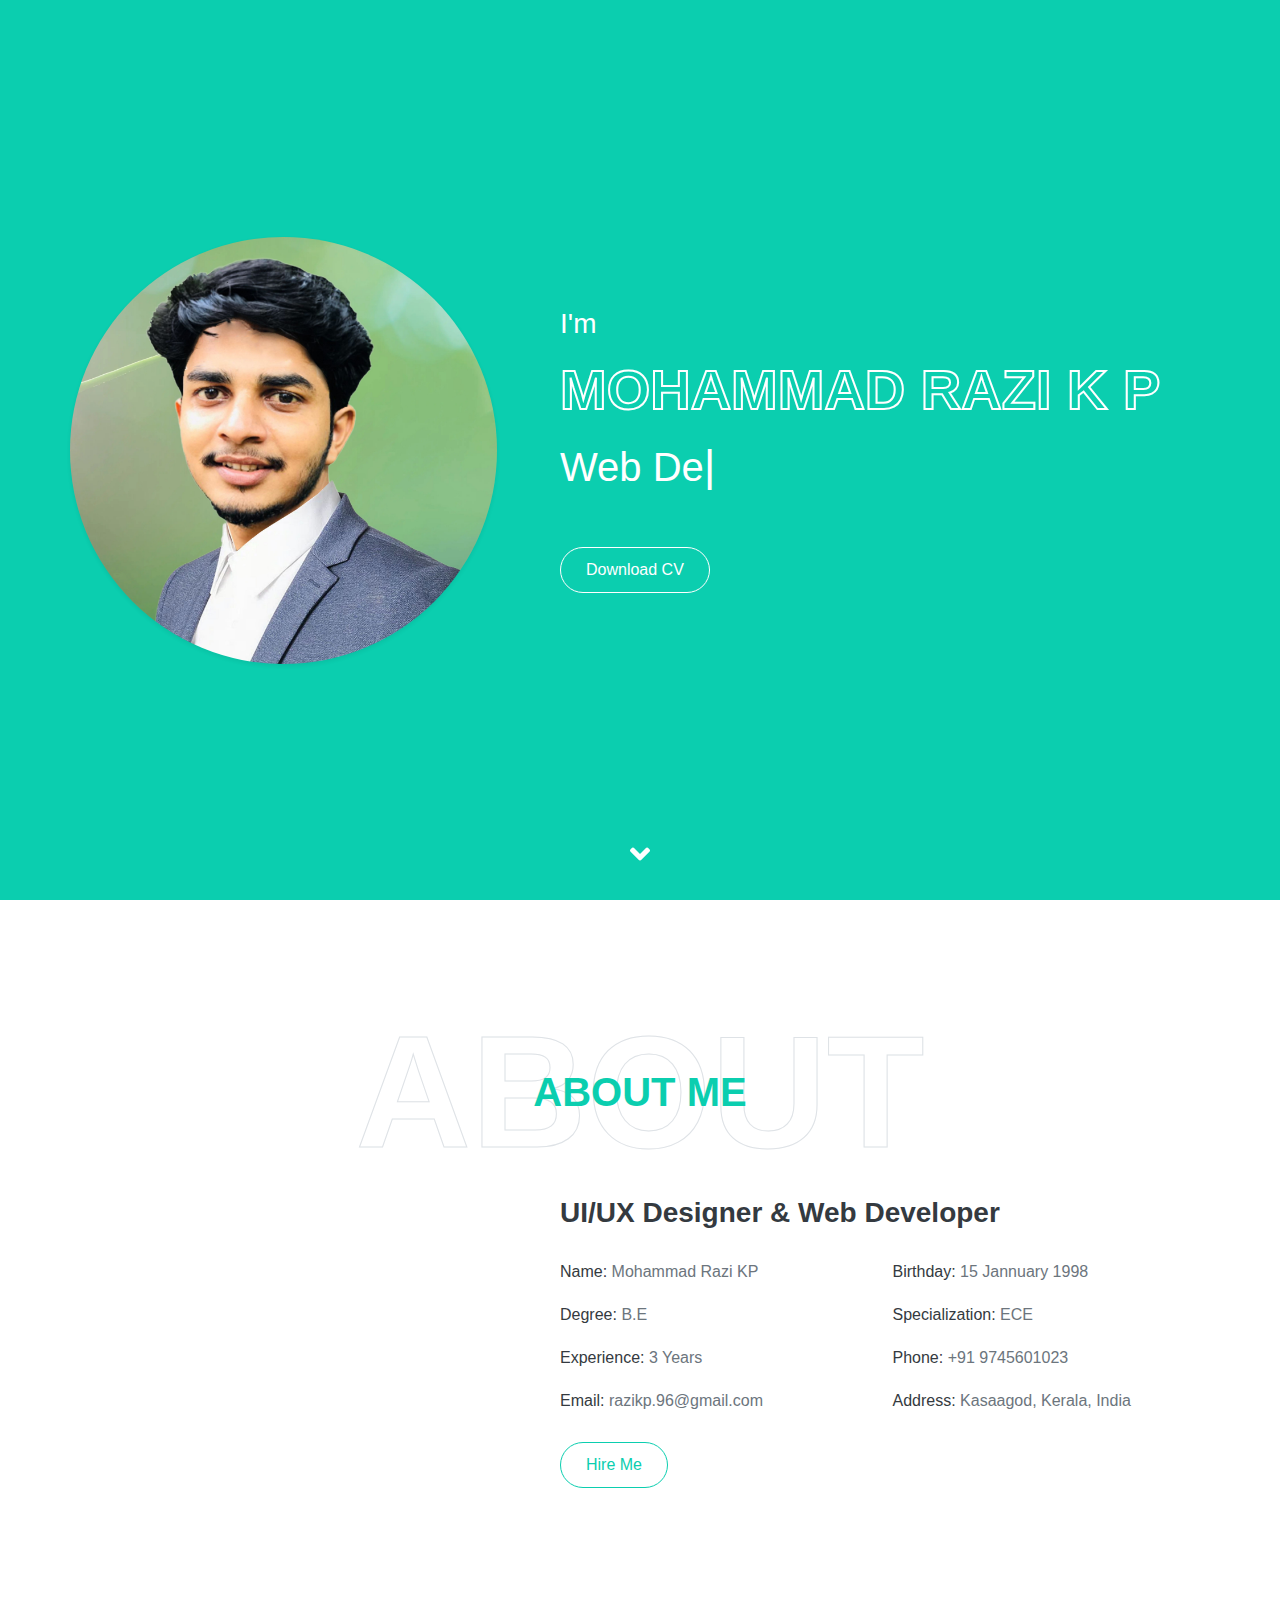
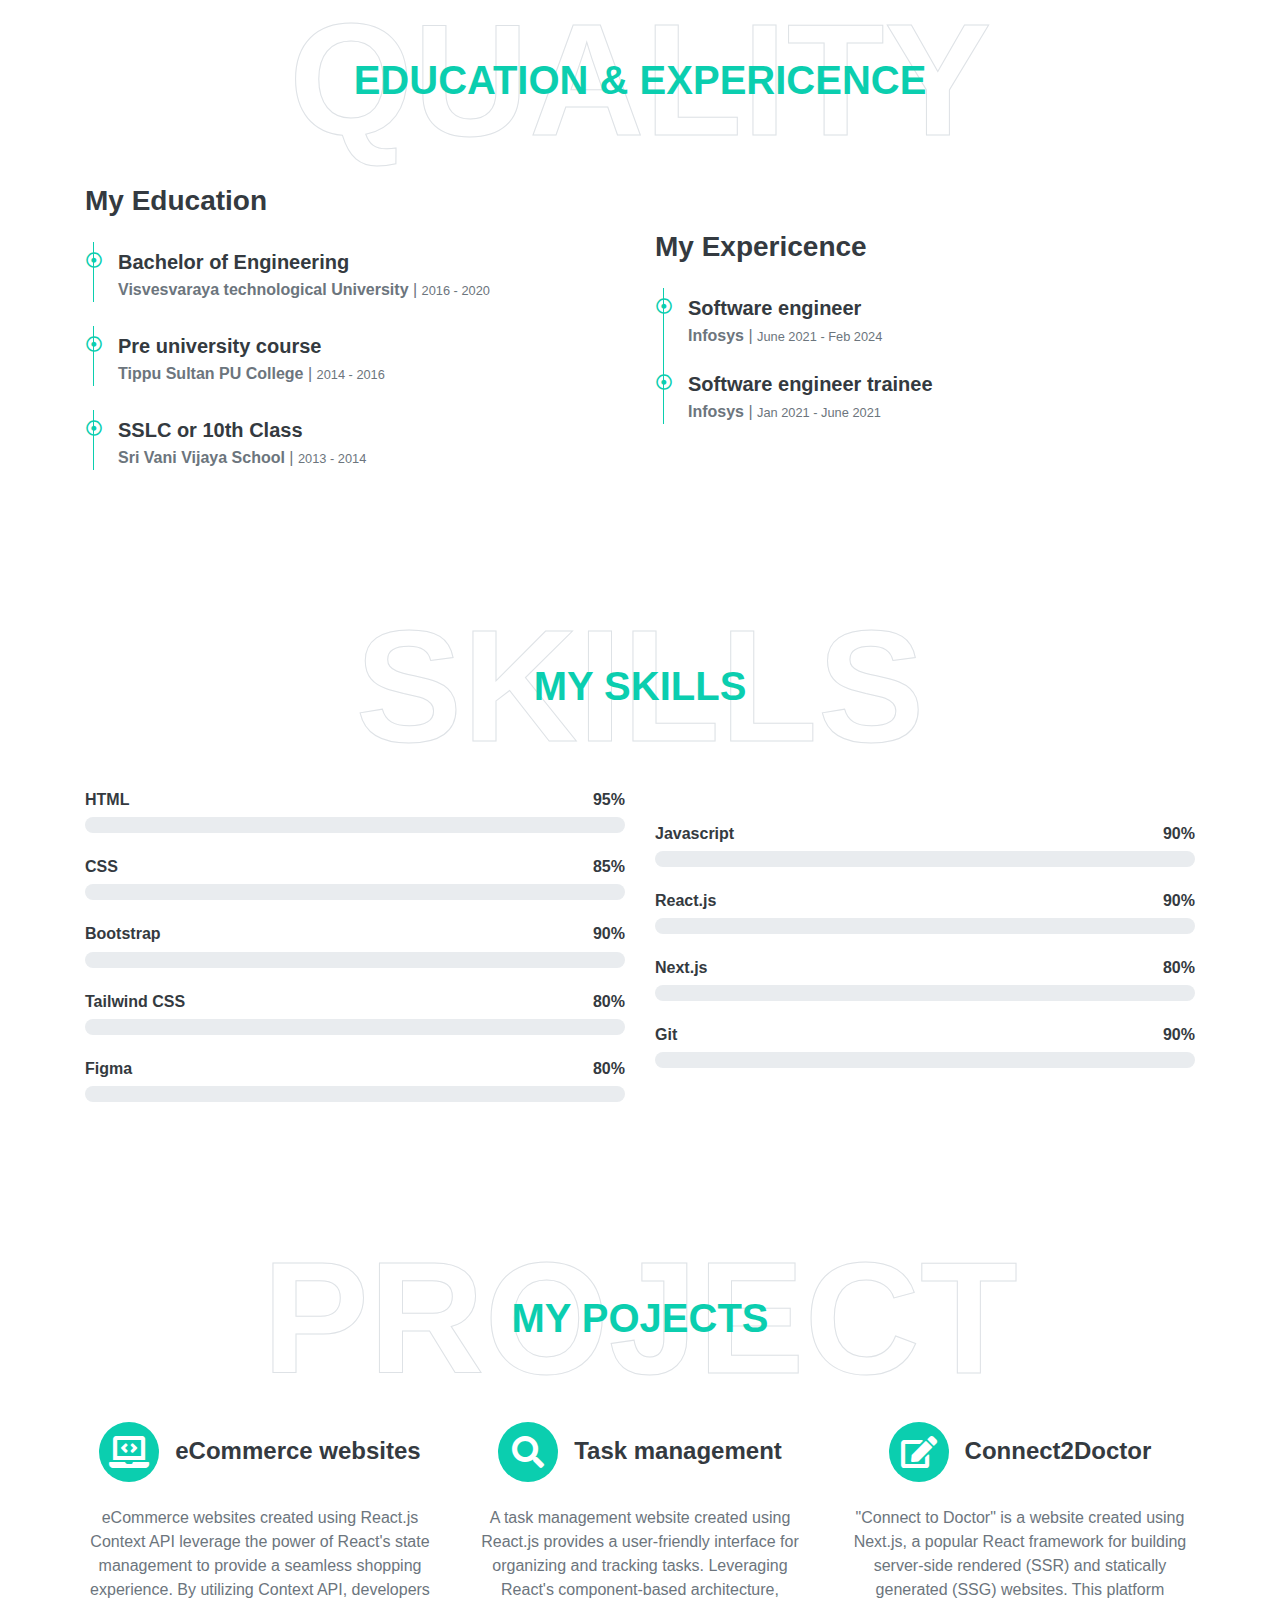
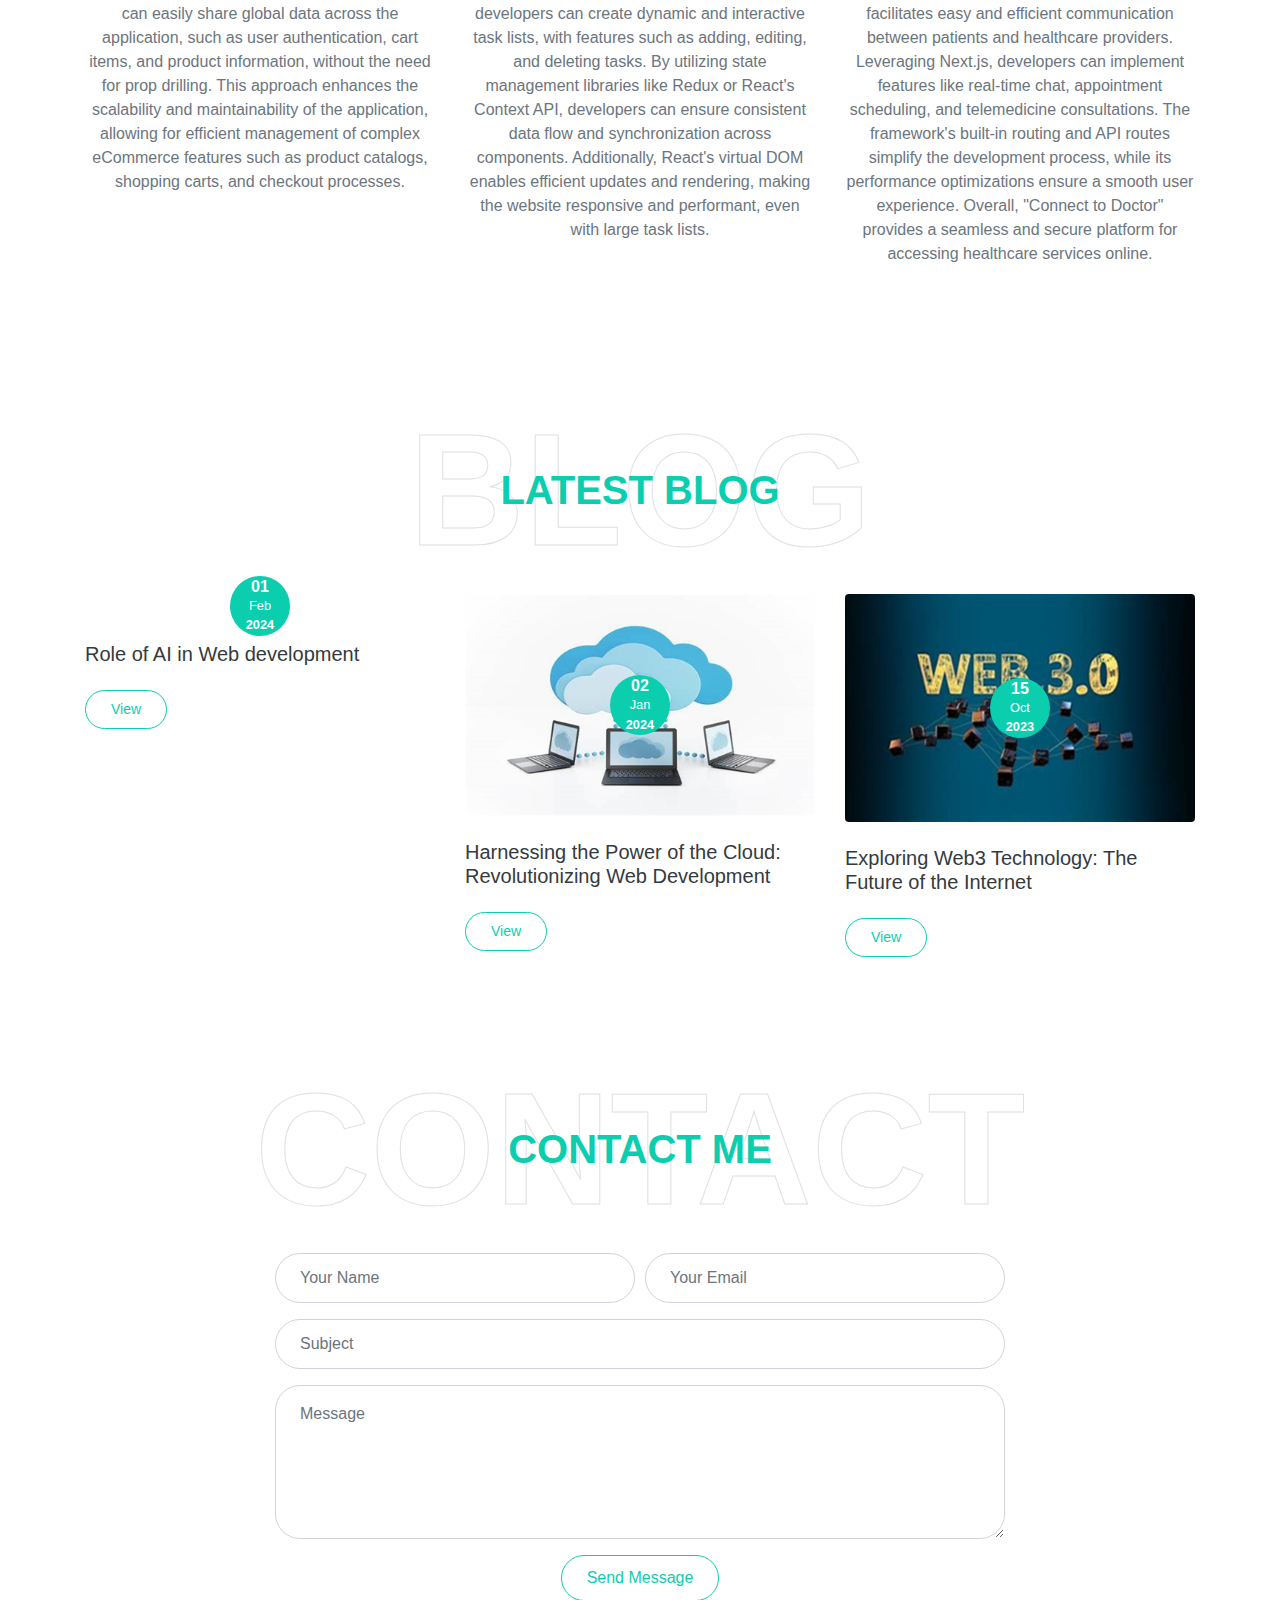
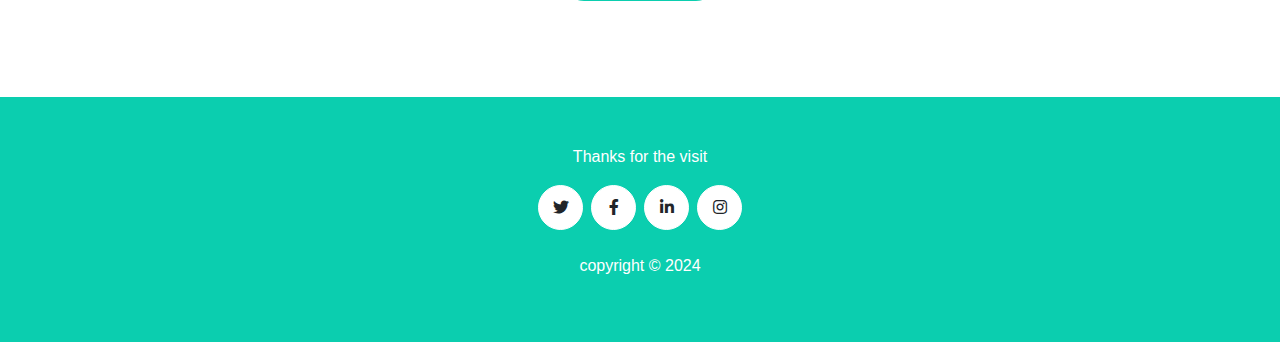
==== index.html @ e8662fc8 "Update index.html" ====
<!DOCTYPE html>
<html lang="en">

<head>
    <meta charset="utf-8">
    <title>Razi's Portfolio</title>
    <meta content="width=device-width, initial-scale=1.0" name="viewport">
    <meta content="Free HTML Templates" name="keywords">
    <meta content="Free HTML Templates" name="description">

    <!-- Favicon -->
    <link href="img/favicon.ico" rel="icon">

    <!-- Google Web Fonts -->
    <link rel="preconnect" href="https://fonts.gstatic.com">
    <link href="https://fonts.googleapis.com/css2?family=Roboto:wght@300;400;500;700;900&display=swap" rel="stylesheet"> 

    <!-- Font Awesome -->
    <link href="https://cdnjs.cloudflare.com/ajax/libs/font-awesome/5.10.0/css/all.min.css" rel="stylesheet">

    <!-- Libraries Stylesheet -->
    <link href="lib/owlcarousel/assets/owl.carousel.min.css" rel="stylesheet">
    <link href="lib/lightbox/css/lightbox.min.css" rel="stylesheet">

    <!-- Customized Bootstrap Stylesheet -->
    <link href="css/style.css" rel="stylesheet">
    <link href="css/style1.css" rel="stylesheet">
</head>

<body data-spy="scroll" data-target=".navbar" data-offset="51">
    <!-- Navbar Start -->
    <nav class="navbar fixed-top shadow-sm navbar-expand-lg bg-light navbar-light py-3 py-lg-0 px-lg-5">
        <a href="index.html" class="navbar-brand ml-lg-3">
            <h1 class="m-0 display-5"><span class="text-primary">Razi</span>KP</h1>
        </a>
        <button type="button" class="navbar-toggler" data-toggle="collapse" data-target="#navbarCollapse">
            <span class="navbar-toggler-icon"></span>
        </button>
        <div class="collapse navbar-collapse px-lg-3" id="navbarCollapse">
            <div class="navbar-nav m-auto py-0">
                <a href="#home" class="nav-item nav-link active">Home</a>
                <a href="#about" class="nav-item nav-link">About</a>
                <a href="#qualification" class="nav-item nav-link">Quality</a>
                <a href="#skill" class="nav-item nav-link">Skill</a>
                <a href="#service" class="nav-item nav-link">Project</a>
                <a href="#blog" class="nav-item nav-link">Blog</a>
                <a href="#contact" class="nav-item nav-link">Contact</a>
            </div>
            <a href="./img/Mohammad_Razi_K_P.pdf" class="btn btn-outline-primary d-none d-lg-block">Hire Me</a>
        </div>
    </nav>
    <!-- Navbar End -->


    <!-- Video Modal Start -->
    <div class="modal fade" id="videoModal" tabindex="-1" role="dialog" aria-labelledby="exampleModalLabel" aria-hidden="true">
        <div class="modal-dialog" role="document">
            <div class="modal-content">
                <div class="modal-body">
                    <button type="button" class="close" data-dismiss="modal" aria-label="Close">
                        <span aria-hidden="true">&times;</span>
                    </button>        
                    <!-- 16:9 aspect ratio -->
                    <div class="embed-responsive embed-responsive-16by9">
                        <iframe class="embed-responsive-item" src="" id="video"  allowscriptaccess="always" allow="autoplay"></iframe>
                    </div>
                </div>
            </div>
        </div>
    </div>
    <!-- Video Modal End -->


    <!-- Header Start -->
    <div class="container-fluid bg-primary d-flex align-items-center mb-5 py-5" id="home" style="min-height: 100vh;">
        <div class="container">
            <div class="row align-items-center">
                <div class="col-lg-5 px-5 pl-lg-0 pb-5 pb-lg-0">
                    <img class="img-fluid w-100 rounded-circle shadow-sm" src="img/profile.jpg" alt="">
                </div>
                <div class="col-lg-7 text-center text-lg-left">
                    <h3 class="text-white font-weight-normal mb-3">I'm</h3>
                    <h1 class="display-4 text-uppercase text-primary mb-2" style="-webkit-text-stroke: 2px #ffffff;">MOHAMMAD RAZI K P</h1>
                    <h1 class="typed-text-output d-inline font-weight-lighter text-white"></h1>
                    <div class="typed-text d-none">Web Designer, Web Developer, Front End Developer</div>
                    <div class="d-flex align-items-center justify-content-center justify-content-lg-start pt-5">
                        <a href="./img/Mohammad_Razi_K_P.pdf" class="btn btn-outline-light mr-5">Download CV</a>
                    </div>
                </div>
            </div>
        </div>
    </div>
    <!-- Header End -->


    <!-- About Start -->
    <div class="container-fluid py-5" id="about">
        <div class="container">
            <div class="position-relative d-flex align-items-center justify-content-center">
                <h1 class="display-1 text-uppercase text-white" style="-webkit-text-stroke: 1px #dee2e6;">About</h1>
                <h1 class="position-absolute text-uppercase text-primary">About Me</h1>
            </div>
            <div class="row align-items-center">
                <div class="col-lg-5 pb-4 pb-lg-0">
                    <img class="img-fluid rounded w-100" src="img/razi_image.png" alt="">
                </div>
                <div class="col-lg-7">
                    <h3 class="mb-4">UI/UX Designer & Web Developer</h3>
                    <p></p>
                    <div class="row mb-3">
                        <div class="col-sm-6 py-2"><h6>Name: <span class="text-secondary">Mohammad Razi KP</span></h6></div>
                        <div class="col-sm-6 py-2"><h6>Birthday: <span class="text-secondary">15 Jannuary 1998</span></h6></div>
                        <div class="col-sm-6 py-2"><h6>Degree: <span class="text-secondary">B.E</span></h6></div>
                        <div class="col-sm-6 py-2"><h6>Specialization: <span class="text-secondary">ECE</span></h6></div>
                        <div class="col-sm-6 py-2"><h6>Experience: <span class="text-secondary">3 Years</span></h6></div>
                        <div class="col-sm-6 py-2"><h6>Phone: <span class="text-secondary">+91 9745601023</span></h6></div>
                        <div class="col-sm-6 py-2"><h6>Email: <span class="text-secondary">razikp.96@gmail.com</span></h6></div>
                        <div class="col-sm-6 py-2"><h6>Address: <span class="text-secondary">Kasaagod, Kerala, India</span></h6></div>
                    </div>
                    <a href="./img/razi_kp.pdf" class="btn btn-outline-primary mr-4">Hire Me</a>
                </div>
            </div>
        </div>
    </div>
    <!-- About End -->


    <!-- Qualification Start -->
    <div class="container-fluid py-5" id="qualification">
        <div class="container">
            <div class="position-relative d-flex align-items-center justify-content-center">
                <h1 class="display-1 text-uppercase text-white" style="-webkit-text-stroke: 1px #dee2e6;">Quality</h1>
                <h1 class="position-absolute text-uppercase text-primary">Education & Expericence</h1>
            </div>
            <div class="row align-items-center">
                <div class="col-lg-6">
                    <h3 class="mb-4">My Education</h3>
                    <div class="border-left border-primary pt-2 pl-4 ml-2">
                        <div class="position-relative mb-4">
                            <i class="far fa-dot-circle text-primary position-absolute" style="top: 2px; left: -32px;"></i>
                            <h5 class="font-weight-bold mb-1">Bachelor of Engineering</h5>
                            <p class="mb-2"><strong>Visvesvaraya technological University</strong> | <small>2016 - 2020</small></p>
                            <p></p>
                        </div>
                    </div>
                    <div class="border-left border-primary pt-2 pl-4 ml-2">
                        <div class="position-relative mb-4">
                            <i class="far fa-dot-circle text-primary position-absolute" style="top: 2px; left: -32px;"></i>
                            <h5 class="font-weight-bold mb-1">Pre university course</h5>
                            <p class="mb-2"><strong>Tippu Sultan PU College</strong> | <small>2014 - 2016</small></p>
                            <p></p>
                        </div>
                    </div>
                    <div class="border-left border-primary pt-2 pl-4 ml-2">
                        <div class="position-relative mb-4">
                            <i class="far fa-dot-circle text-primary position-absolute" style="top: 2px; left: -32px;"></i>
                            <h5 class="font-weight-bold mb-1">SSLC or 10th Class</h5>
                            <p class="mb-2"><strong>Sri Vani Vijaya School</strong> | <small>2013 - 2014</small></p>
                            <p></p>
                        </div>
                    </div>
                </div>
                <div class="col-lg-6">
                    <h3 class="mb-4">My Expericence</h3>
                    <div class="border-left border-primary pt-2 pl-4 ml-2">
                        <div class="position-relative mb-4">
                            <i class="far fa-dot-circle text-primary position-absolute" style="top: 2px; left: -32px;"></i>
                            <h5 class="font-weight-bold mb-1">Software engineer</h5>
                            <p class="mb-2"><strong>Infosys</strong> | <small>June 2021 - Feb 2024</small></p>
                            <p></p>
                        </div>
                        <div class="position-relative mb-4">
                            <i class="far fa-dot-circle text-primary position-absolute" style="top: 2px; left: -32px;"></i>
                            <h5 class="font-weight-bold mb-1">Software engineer trainee</h5>
                            <p class="mb-2"><strong>Infosys</strong> | <small>Jan 2021 - June 2021</small></p>
                            <p> </p>
                        </div>
                    </div>
                </div>
            </div>
        </div>
    </div>
    <!-- Qualification End -->


    <!-- Skill Start -->
    <div class="container-fluid py-5" id="skill">
        <div class="container">
            <div class="position-relative d-flex align-items-center justify-content-center">
                <h1 class="display-1 text-uppercase text-white" style="-webkit-text-stroke: 1px #dee2e6;">Skills</h1>
                <h1 class="position-absolute text-uppercase text-primary">My Skills</h1>
            </div>
            <div class="row align-items-center">
                <div class="col-md-6">
                    <div class="skill mb-4">
                        <div class="d-flex justify-content-between">
                            <h6 class="font-weight-bold">HTML</h6>
                            <h6 class="font-weight-bold">95%</h6>
                        </div>
                        <div class="progress">
                            <div class="progress-bar bg-primary" role="progressbar" aria-valuenow="95" aria-valuemin="0" aria-valuemax="100"></div>
                        </div>
                    </div>
                    <div class="skill mb-4">
                        <div class="d-flex justify-content-between">
                            <h6 class="font-weight-bold">CSS</h6>
                            <h6 class="font-weight-bold">85%</h6>
                        </div>
                        <div class="progress">
                            <div class="progress-bar bg-warning" role="progressbar" aria-valuenow="85" aria-valuemin="0" aria-valuemax="100"></div>
                        </div>
                    </div>
                    <div class="skill mb-4">
                        <div class="d-flex justify-content-between">
                            <h6 class="font-weight-bold">Bootstrap</h6>
                            <h6 class="font-weight-bold">90%</h6>
                        </div>
                        <div class="progress">
                            <div class="progress-bar bg-danger" role="progressbar" aria-valuenow="90" aria-valuemin="0" aria-valuemax="100"></div>
                        </div>
                    </div>
                    <div class="skill mb-4">
                        <div class="d-flex justify-content-between">
                            <h6 class="font-weight-bold">Tailwind CSS</h6>
                            <h6 class="font-weight-bold">80%</h6>
                        </div>
                        <div class="progress">
                            <div class="progress-bar bg-success" role="progressbar" aria-valuenow="80" aria-valuemin="0" aria-valuemax="100"></div>
                        </div>
                    </div>
                    <div class="skill mb-4">
                        <div class="d-flex justify-content-between">
                            <h6 class="font-weight-bold">Figma</h6>
                            <h6 class="font-weight-bold">80%</h6>
                        </div>
                        <div class="progress">
                            <div class="progress-bar bg-info" role="progressbar" aria-valuenow="80" aria-valuemin="0" aria-valuemax="100"></div>
                        </div>
                    </div>
                </div>
                <div class="col-md-6">
                    <div class="skill mb-4">
                        <div class="d-flex justify-content-between">
                            <h6 class="font-weight-bold">Javascript</h6>
                            <h6 class="font-weight-bold">90%</h6>
                        </div>
                        <div class="progress">
                            <div class="progress-bar bg-danger" role="progressbar" aria-valuenow="90" aria-valuemin="0" aria-valuemax="100"></div>
                        </div>
                    </div>
                    <div class="skill mb-4">
                    <div class="d-flex justify-content-between">
                        <h6 class="font-weight-bold">React.js</h6>
                        <h6 class="font-weight-bold">90%</h6>
                    </div>
                    <div class="progress">
                        <div class="progress-bar bg-success" role="progressbar" aria-valuenow="90" aria-valuemin="0" aria-valuemax="100"></div>
                    </div>
                    </div>
                <div class="skill mb-4">
                    <div class="d-flex justify-content-between">
                        <h6 class="font-weight-bold">Next.js</h6>
                        <h6 class="font-weight-bold">80%</h6>
                    </div>
                    <div class="progress">
                        <div class="progress-bar bg-info" role="progressbar" aria-valuenow="80" aria-valuemin="0" aria-valuemax="100"></div>
                    </div>
                    </div>
                    <div class="skill mb-4">
                        <div class="d-flex justify-content-between">
                            <h6 class="font-weight-bold">Git</h6>
                            <h6 class="font-weight-bold">90%</h6>
                        </div>
                        <div class="progress">
                            <div class="progress-bar bg-warning" role="progressbar" aria-valuenow="90" aria-valuemin="0" aria-valuemax="100"></div>
                        </div>
                        </div>
                </div>
            </div>
        </div>
    </div>
    </div>
    <!-- Skill End -->


    <!-- Services Start -->
    <div class="container-fluid pt-5" id="service">
        <div class="container">
            <div class="position-relative d-flex align-items-center justify-content-center">
                <h1 class="display-1 text-uppercase text-white" style="-webkit-text-stroke: 1px #dee2e6;">Project</h1>
                <h1 class="position-absolute text-uppercase text-primary">My Pojects</h1>
            </div>
            <div class="row pb-3">
                 <!-- <div class="col-lg-4 col-md-6 text-center mb-5">
                    <div class="d-flex align-items-center justify-content-center mb-4">
                        <i class="fab fa-2x fa-android service-icon bg-primary text-white mr-3"></i>
                        <h4 class="font-weight-bold m-0">Apps Design</h4>
                    </div>
                    <p>Justo sit justo eos amet tempor amet clita amet ipsum eos elitr. Amet lorem lorem lorem est amet labore eirmod erat clita</p>
                    <a class="border-bottom border-primary text-decoration-none" href="">Read More</a>
                </div>
                <div class="col-lg-4 col-md-6 text-center mb-5">
                    <div class="d-flex align-items-center justify-content-center mb-4">
                        <i class="fab fa-2x fa-apple service-icon bg-primary text-white mr-3"></i>
                        <h4 class="font-weight-bold m-0">Apps Development</h4>
                    </div>
                    <p>Justo sit justo eos amet tempor amet clita amet ipsum eos elitr. Amet lorem lorem lorem est amet labore eirmod erat clita</p>
                    <a class="border-bottom border-primary text-decoration-none" href="">Read More</a>
                </div> -->
                <div class="col-lg-4 col-md-6 text-center mb-5">
                    <div class="d-flex align-items-center justify-content-center mb-4">
                        <i class="fa fa-2x fa-laptop-code service-icon bg-primary text-white mr-3"></i>
                        <h4 class="font-weight-bold m-0">eCommerce websites</h4>
                    </div>
                    <p>eCommerce websites created using React.js Context API leverage the power of React's state management to provide a seamless shopping experience. By utilizing Context API, developers can easily share global data across the application, such as user authentication, cart items, and product information, without the need for prop drilling. This approach enhances the scalability and maintainability of the application, allowing for efficient management of complex eCommerce features such as product catalogs, shopping carts, and checkout processes.</p>
                    <!-- <a class="border-bottom border-primary text-decoration-none" href="">Github link</a> -->
                </div>
                <div class="col-lg-4 col-md-6 text-center mb-5">
                    <div class="d-flex align-items-center justify-content-center mb-4">
                        <i class="fa fa-2x fa-search service-icon bg-primary text-white mr-3"></i>
                        <h4 class="font-weight-bold m-0">Task management</h4>
                    </div>
                    <p>A task management website created using React.js provides a user-friendly interface for organizing and tracking tasks. Leveraging React's component-based architecture, developers can create dynamic and interactive task lists, with features such as adding, editing, and deleting tasks. By utilizing state management libraries like Redux or React's Context API, developers can ensure consistent data flow and synchronization across components. Additionally, React's virtual DOM enables efficient updates and rendering, making the website responsive and performant, even with large task lists.</p>
                    <!-- <a class="border-bottom border-primary text-decoration-none" href="">Github link</a> -->
                </div>
                <div class="col-lg-4 col-md-6 text-center mb-5">
                    <div class="d-flex align-items-center justify-content-center mb-4">
                        <i class="fa fa-2x fa-edit service-icon bg-primary text-white mr-3"></i>
                        <h4 class="font-weight-bold m-0">Connect2Doctor</h4>
                    </div>
                    <p>"Connect to Doctor" is a website created using Next.js, a popular React framework for building server-side rendered (SSR) and statically generated (SSG) websites. This platform facilitates easy and efficient communication between patients and healthcare providers. Leveraging Next.js, developers can implement features like real-time chat, appointment scheduling, and telemedicine consultations. The framework's built-in routing and API routes simplify the development process, while its performance optimizations ensure a smooth user experience. Overall, "Connect to Doctor" provides a seamless and secure platform for accessing healthcare services online.</p>
                    <!-- <a class="border-bottom border-primary text-decoration-none" href="">Github link</a> -->
                </div>
            </div>
        </div>
    </div>
    <!-- Services End -->


    <!-- Portfolio Start -->
    <!-- <div class="container-fluid pt-5 pb-3" id="portfolio">
        <div class="container">
            <div class="position-relative d-flex align-items-center justify-content-center">
                <h1 class="display-1 text-uppercase text-white" style="-webkit-text-stroke: 1px #dee2e6;">Gallery</h1>
                <h1 class="position-absolute text-uppercase text-primary">My Portfolio</h1>
            </div>
            <div class="row">
                <div class="col-12 text-center mb-2">
                    <ul class="list-inline mb-4" id="portfolio-flters">
                        <li class="btn btn-sm btn-outline-primary m-1 active"  data-filter="*">All</li>
                        <li class="btn btn-sm btn-outline-primary m-1" data-filter=".first">Web Design</li>
                        <li class="btn btn-sm btn-outline-primary m-1" data-filter=".second">UI Development</li>
                    </ul>
                </div>
            </div>
            <div class="row portfolio-container">
                <div class="col-lg-4 col-md-6 mb-4 portfolio-item first">
                    <div class="position-relative overflow-hidden mb-2">
                        <img class="img-fluid rounded w-100" src="img/portfolio-1.jpg" alt="">
                        <div class="portfolio-btn bg-primary d-flex align-items-center justify-content-center">
                            <a href="img/portfolio-1.jpg" data-lightbox="portfolio">
                                <i class="fa fa-plus text-white" style="font-size: 60px;"></i>
                            </a>
                        </div>
                    </div>
                </div>
                <div class="col-lg-4 col-md-6 mb-4 portfolio-item second">
                    <div class="position-relative overflow-hidden mb-2">
                        <img class="img-fluid rounded w-100" src="img/portfolio-2.jpg" alt="">
                        <div class="portfolio-btn bg-primary d-flex align-items-center justify-content-center">
                            <a href="img/portfolio-2.jpg" data-lightbox="portfolio">
                                <i class="fa fa-plus text-white" style="font-size: 60px;"></i>
                            </a>
                        </div>
                    </div>
                </div>
                <div class="col-lg-4 col-md-6 mb-4 portfolio-item third">
                    <div class="position-relative overflow-hidden mb-2">
                        <img class="img-fluid rounded w-100" src="img/portfolio-3.jpg" alt="">
                        <div class="portfolio-btn bg-primary d-flex align-items-center justify-content-center">
                            <a href="img/portfolio-3.jpg" data-lightbox="portfolio">
                                <i class="fa fa-plus text-white" style="font-size: 60px;"></i>
                            </a>
                        </div>
                    </div>
                </div>
                <div class="col-lg-4 col-md-6 mb-4 portfolio-item first">
                    <div class="position-relative overflow-hidden mb-2">
                        <img class="img-fluid rounded w-100" src="img/portfolio-4.jpg" alt="">
                        <div class="portfolio-btn bg-primary d-flex align-items-center justify-content-center">
                            <a href="img/portfolio-4.jpg" data-lightbox="portfolio">
                                <i class="fa fa-plus text-white" style="font-size: 60px;"></i>
                            </a>
                        </div>
                    </div>
                </div>
                <div class="col-lg-4 col-md-6 mb-4 portfolio-item second">
                    <div class="position-relative overflow-hidden mb-2">
                        <img class="img-fluid rounded w-100" src="img/portfolio-5.jpg" alt="">
                        <div class="portfolio-btn bg-primary d-flex align-items-center justify-content-center">
                            <a href="img/portfolio-5.jpg" data-lightbox="portfolio">
                                <i class="fa fa-plus text-white" style="font-size: 60px;"></i>
                            </a>
                        </div>
                    </div>
                </div>
                <div class="col-lg-4 col-md-6 mb-4 portfolio-item third">
                    <div class="position-relative overflow-hidden mb-2">
                        <img class="img-fluid rounded w-100" src="img/portfolio-6.jpg" alt="">
                        <div class="portfolio-btn bg-primary d-flex align-items-center justify-content-center">
                            <a href="img/portfolio-6.jpg" data-lightbox="portfolio">
                                <i class="fa fa-plus text-white" style="font-size: 60px;"></i>
                            </a>
                        </div>
                    </div>
                </div>
            </div>
        </div>
    </div> -->
    <!-- Portfolio End -->


    <!-- Testimonial Start -->
    <!-- <div class="container-fluid py-5" id="testimonial">
        <div class="container">
            <div class="position-relative d-flex align-items-center justify-content-center">
                <h1 class="display-1 text-uppercase text-white" style="-webkit-text-stroke: 1px #dee2e6;">Review</h1>
                <h1 class="position-absolute text-uppercase text-primary">Clients Say</h1>
            </div>
            <div class="row justify-content-center">
                <div class="col-lg-8">
                    <div class="owl-carousel testimonial-carousel">
                        <div class="text-center">
                            <i class="fa fa-3x fa-quote-left text-primary mb-4"></i>
                            <h4 class="font-weight-light mb-4">Dolor eirmod diam stet kasd sed. Aliqu rebum est eos. Rebum elitr dolore et eos labore, stet justo sed est sed. Diam sed sed dolor stet accusam amet eirmod eos, labore diam clita</h4>
                            <img class="img-fluid rounded-circle mx-auto mb-3" src="img/testimonial-1.jpg" style="width: 80px; height: 80px;">
                            <h5 class="font-weight-bold m-0">Client Name</h5>
                            <span>Profession</span>
                        </div>
                        <div class="text-center">
                            <i class="fa fa-3x fa-quote-left text-primary mb-4"></i>
                            <h4 class="font-weight-light mb-4">Dolor eirmod diam stet kasd sed. Aliqu rebum est eos. Rebum elitr dolore et eos labore, stet justo sed est sed. Diam sed sed dolor stet accusam amet eirmod eos, labore diam clita</h4>
                            <img class="img-fluid rounded-circle mx-auto mb-3" src="img/testimonial-2.jpg" style="width: 80px; height: 80px;">
                            <h5 class="font-weight-bold m-0">Client Name</h5>
                            <span>Profession</span>
                        </div>
                        <div class="text-center">
                            <i class="fa fa-3x fa-quote-left text-primary mb-4"></i>
                            <h4 class="font-weight-light mb-4">Dolor eirmod diam stet kasd sed. Aliqu rebum est eos. Rebum elitr dolore et eos labore, stet justo sed est sed. Diam sed sed dolor stet accusam amet eirmod eos, labore diam clita</h4>
                            <img class="img-fluid rounded-circle mx-auto mb-3" src="img/testimonial-3.jpg" style="width: 80px; height: 80px;">
                            <h5 class="font-weight-bold m-0">Client Name</h5>
                            <span>Profession</span>
                        </div>
                    </div>
                </div>
            </div>
        </div>
    </div> -->
    <!-- Testimonial End -->


    <!-- Blog Start -->
    <div class="container-fluid pt-5" id="blog">
        <div class="container">
            <div class="position-relative d-flex align-items-center justify-content-center">
                <h1 class="display-1 text-uppercase text-white" style="-webkit-text-stroke: 1px #dee2e6;">Blog</h1>
                <h1 class="position-absolute text-uppercase text-primary">Latest Blog</h1>
            </div>
            <!-- <div class="col-lg-4 col-md-6 mb-4 portfolio-item third" style="position: absolute; left: 0px; top: 279px;">
                            <div class="position-relative overflow-hidden mb-2">
                                <img class="img-fluid rounded w-100" src="img/portfolio-3.jpg" alt="">
                                <div class="portfolio-btn bg-primary d-flex align-items-center justify-content-center">
                                    <a href="img/portfolio-3.jpg" data-lightbox="portfolio">
                                        <i class="fa fa-plus text-white" style="font-size: 60px;"></i>
                                    </a>
                                </div>
                            </div>
                        </div> -->

            <div class="row" id="blog_container">
  <!-------- ///////////////////////////////////////////////////////////////////////  -->            
            </div>
        </div>
    </div>
    <!-- Blog End -->
    <div id="modals"></div>    
    

    <!-- Contact Start -->
    <div class="container-fluid py-5" id="contact">
        <div class="container">
            <div class="position-relative d-flex align-items-center justify-content-center">
                <h1 class="display-1 text-uppercase text-white" style="-webkit-text-stroke: 1px #dee2e6;">Contact</h1>
                <h1 class="position-absolute text-uppercase text-primary">Contact Me</h1>
            </div>
            <div class="row justify-content-center">
                <div class="col-lg-8">
                    <div class="contact-form text-center">
                        <div id="success"></div>
                        <form name="sentMessage" id="contactForm" novalidate="novalidate">
                            <div class="form-row">
                                <div class="control-group col-sm-6">
                                    <input type="text" class="form-control p-4" id="name" placeholder="Your Name"
                                        required="required" data-validation-required-message="Please enter your name" />
                                    <p class="help-block text-danger"></p>
                                </div>
                                <div class="control-group col-sm-6">
                                    <input type="email" class="form-control p-4" id="email" placeholder="Your Email"
                                        required="required" data-validation-required-message="Please enter your email" />
                                    <p class="help-block text-danger"></p>
                                </div>
                            </div>
                            <div class="control-group">
                                <input type="text" class="form-control p-4" id="subject" placeholder="Subject"
                                    required="required" data-validation-required-message="Please enter a subject" />
                                <p class="help-block text-danger"></p>
                            </div>
                            <div class="control-group">
                                <textarea class="form-control py-3 px-4" rows="5" id="message" placeholder="Message"
                                    required="required"
                                    data-validation-required-message="Please enter your message"></textarea>
                                <p class="help-block text-danger"></p>
                            </div>
                            <div>
                                <button class="btn btn-outline-primary" type="submit" id="sendMessageButton">Send
                                    Message</button>
                            </div>
                        </form>
                    </div>
                </div>
            </div>
        </div>
    </div>
    <!-- Contact End -->


    <!-- Footer Start -->
    <div class="container-fluid bg-primary text-white mt-5 py-5 px-sm-3 px-md-5">
        <div class="container text-center py-10">
            <p>Thanks for the visit</p>
            <div class="d-flex justify-content-center mb-4">
                <!-- <a class="btn btn-light btn-social mr-2" href="https://twitter.com/razikp98?s=21"><i class="fab fa-twitter"></i></a> -->
                <a class="btn btn-light btn-social mr-2" href="https://twitter.com/razikp98?s=21"><i class="fab fa-twitter"></i></a>
                <a class="btn btn-light btn-social mr-2" href="https://www.facebook.com/razik.kp.96/"><i class="fab fa-facebook-f"></i></a>
                <a class="btn btn-light btn-social mr-2" href="https://www.linkedin.com/in/mohammad-razi-kp-802302159"><i class="fab fa-linkedin-in"></i></a>
                <a class="btn btn-light btn-social" href="https://www.instagram.com/razi_muhammad__/?igshid=bzR4OWtoNmJjcjg2&ut-m_source=qr"><i class="fab fa-instagram"></i></a>
            </div>
           <p>copyright &copy; 2024</p>
        </div>
    </div>
    <!-- Footer End -->

    <!-- Scroll to Bottom -->
    <i class="fa fa-2x fa-angle-down text-white scroll-to-bottom"></i>

    <!-- Back to Top -->
    <a href="#" class="btn btn-outline-dark px-0 back-to-top"><i class="fa fa-angle-double-up"></i></a>

    <!-- JavaScript Libraries -->
    <script src="https://code.jquery.com/jquery-3.4.1.min.js"></script>
    <script src="https://stackpath.bootstrapcdn.com/bootstrap/4.4.1/js/bootstrap.bundle.min.js"></script>
    <script src="lib/typed/typed.min.js"></script>
    <script src="lib/easing/easing.min.js"></script>
    <script src="lib/waypoints/waypoints.min.js"></script>
    <script src="lib/owlcarousel/owl.carousel.min.js"></script>
    <script src="lib/isotope/isotope.pkgd.min.js"></script>
    <script src="lib/lightbox/js/lightbox.min.js"></script>

    <!-- Contact Javascript File -->
    <script src="mail/jqBootstrapValidation.min.js"></script>
    <script src="mail/contact.js"></script>

    <!-- Template Javascript -->
    <script src="js/main.js"></script>
</body>

</html>
---- css/style.css ----
/******* Bootstrap Theming ********/
/*!
 * Bootstrap v4.5.3 (https://getbootstrap.com/)
 * Copyright 2011-2020 The Bootstrap Authors
 * Copyright 2011-2020 Twitter, Inc.
 * Licensed under MIT (https://github.com/twbs/bootstrap/blob/main/LICENSE)
 */
:root {
  --blue: #007bff;
  --indigo: #6610f2;
  --purple: #6f42c1;
  --pink: #e83e8c;
  --red: #dc3545;
  --orange: #fd7e14;
  --yellow: #ffc107;
  --green: #28a745;
  --teal: #20c997;
  --cyan: #17a2b8;
  --white: #fff;
  --gray: #6c757d;
  --gray-dark: #343a40;
  --primary: #0BCEAF;
  --secondary: #6c757d;
  --success: #28a745;
  --info: #17a2b8;
  --warning: #ffc107;
  --danger: #dc3545;
  --light: #ffffff;
  --dark: #343a40;
  --breakpoint-xs: 0;
  --breakpoint-sm: 576px;
  --breakpoint-md: 768px;
  --breakpoint-lg: 992px;
  --breakpoint-xl: 1200px;
  --font-family-sans-serif: "Roboto", sans-serif;
  --font-family-monospace: SFMono-Regular, Menlo, Monaco, Consolas, "Liberation Mono", "Courier New", monospace;
}

*,
*::before,
*::after {
  box-sizing: border-box;
}

html {
  font-family: sans-serif;
  line-height: 1.15;
  -webkit-text-size-adjust: 100%;
  -webkit-tap-highlight-color: rgba(0, 0, 0, 0);
}

article, aside, figcaption, figure, footer, header, hgroup, main, nav, section {
  display: block;
}

body {
  margin: 0;
  font-family: "Roboto", sans-serif;
  font-size: 1rem;
  font-weight: 400;
  line-height: 1.5;
  color: #6c757d;
  text-align: left;
  background-color: #ffffff;
}

[tabindex="-1"]:focus:not(:focus-visible) {
  outline: 0 !important;
}

hr {
  box-sizing: content-box;
  height: 0;
  overflow: visible;
}

h1, h2, h3, h4, h5, h6 {
  margin-top: 0;
  margin-bottom: 0.5rem;
}

p {
  margin-top: 0;
  margin-bottom: 1rem;
}

abbr[title],
abbr[data-original-title] {
  text-decoration: underline;
  text-decoration: underline dotted;
  cursor: help;
  border-bottom: 0;
  text-decoration-skip-ink: none;
}

address {
  margin-bottom: 1rem;
  font-style: normal;
  line-height: inherit;
}

ol,
ul,
dl {
  margin-top: 0;
  margin-bottom: 1rem;
}

ol ol,
ul ul,
ol ul,
ul ol {
  margin-bottom: 0;
}

dt {
  font-weight: 700;
}

dd {
  margin-bottom: .5rem;
  margin-left: 0;
}

blockquote {
  margin: 0 0 1rem;
}

b,
strong {
  font-weight: bolder;
}

small {
  font-size: 80%;
}

sub,
sup {
  position: relative;
  font-size: 75%;
  line-height: 0;
  vertical-align: baseline;
}

sub {
  bottom: -.25em;
}

sup {
  top: -.5em;
}

a {
  color: #0BCEAF;
  text-decoration: none;
  background-color: transparent;
}

a:hover {
  color: #078571;
  text-decoration: underline;
}

a:not([href]):not([class]) {
  color: inherit;
  text-decoration: none;
}

a:not([href]):not([class]):hover {
  color: inherit;
  text-decoration: none;
}

pre,
code,
kbd,
samp {
  font-family: SFMono-Regular, Menlo, Monaco, Consolas, "Liberation Mono", "Courier New", monospace;
  font-size: 1em;
}

pre {
  margin-top: 0;
  margin-bottom: 1rem;
  overflow: auto;
  -ms-overflow-style: scrollbar;
}

figure {
  margin: 0 0 1rem;
}

img {
  vertical-align: middle;
  border-style: none;
}

svg {
  overflow: hidden;
  vertical-align: middle;
}

table {
  border-collapse: collapse;
}

caption {
  padding-top: 0.75rem;
  padding-bottom: 0.75rem;
  color: #6c757d;
  text-align: left;
  caption-side: bottom;
}

th {
  text-align: inherit;
  text-align: -webkit-match-parent;
}

label {
  display: inline-block;
  margin-bottom: 0.5rem;
}

button {
  border-radius: 0;
}

button:focus {
  outline: 1px dotted;
  outline: 5px auto -webkit-focus-ring-color;
}

input,
button,
select,
optgroup,
textarea {
  margin: 0;
  font-family: inherit;
  font-size: inherit;
  line-height: inherit;
}

button,
input {
  overflow: visible;
}

button,
select {
  text-transform: none;
}

[role="button"] {
  cursor: pointer;
}

select {
  word-wrap: normal;
}

button,
[type="button"],
[type="reset"],
[type="submit"] {
  -webkit-appearance: button;
}

button:not(:disabled),
[type="button"]:not(:disabled),
[type="reset"]:not(:disabled),
[type="submit"]:not(:disabled) {
  cursor: pointer;
}

button::-moz-focus-inner,
[type="button"]::-moz-focus-inner,
[type="reset"]::-moz-focus-inner,
[type="submit"]::-moz-focus-inner {
  padding: 0;
  border-style: none;
}

input[type="radio"],
input[type="checkbox"] {
  box-sizing: border-box;
  padding: 0;
}

textarea {
  overflow: auto;
  resize: vertical;
}

fieldset {
  min-width: 0;
  padding: 0;
  margin: 0;
  border: 0;
}

legend {
  display: block;
  width: 100%;
  max-width: 100%;
  padding: 0;
  margin-bottom: .5rem;
  font-size: 1.5rem;
  line-height: inherit;
  color: inherit;
  white-space: normal;
}

@media (max-width: 1200px) {
  legend {
    font-size: calc(1.275rem + 0.3vw) ;
  }
}

progress {
  vertical-align: baseline;
}

[type="number"]::-webkit-inner-spin-button,
[type="number"]::-webkit-outer-spin-button {
  height: auto;
}

[type="search"] {
  outline-offset: -2px;
  -webkit-appearance: none;
}

[type="search"]::-webkit-search-decoration {
  -webkit-appearance: none;
}

::-webkit-file-upload-button {
  font: inherit;
  -webkit-appearance: button;
}

output {
  display: inline-block;
}

summary {
  display: list-item;
  cursor: pointer;
}

template {
  display: none;
}

[hidden] {
  display: none !important;
}

h1, h2, h3, h4, h5, h6,
.h1, .h2, .h3, .h4, .h5, .h6 {
  margin-bottom: 0.5rem;
  font-weight: 500;
  line-height: 1.2;
  color: #343a40;
}

h1, .h1 {
  font-size: 2.5rem;
}

@media (max-width: 1200px) {
  h1, .h1 {
    font-size: calc(1.375rem + 1.5vw) ;
  }
}

h2, .h2 {
  font-size: 2rem;
}

@media (max-width: 1200px) {
  h2, .h2 {
    font-size: calc(1.325rem + 0.9vw) ;
  }
}

h3, .h3 {
  font-size: 1.75rem;
}

@media (max-width: 1200px) {
  h3, .h3 {
    font-size: calc(1.3rem + 0.6vw) ;
  }
}

h4, .h4 {
  font-size: 1.5rem;
}

@media (max-width: 1200px) {
  h4, .h4 {
    font-size: calc(1.275rem + 0.3vw) ;
  }
}

h5, .h5 {
  font-size: 1.25rem;
}

h6, .h6 {
  font-size: 1rem;
}

.lead {
  font-size: 1.25rem;
  font-weight: 300;
}

.display-1 {
  font-size: 10rem;
  font-weight: 300;
  line-height: 1.2;
}

@media (max-width: 1200px) {
  .display-1 {
    font-size: calc(2.125rem + 10.5vw) ;
  }
}

.display-2 {
  font-size: 5.5rem;
  font-weight: 300;
  line-height: 1.2;
}

@media (max-width: 1200px) {
  .display-2 {
    font-size: calc(1.675rem + 5.1vw) ;
  }
}

.display-3 {
  font-size: 4.5rem;
  font-weight: 300;
  line-height: 1.2;
}

@media (max-width: 1200px) {
  .display-3 {
    font-size: calc(1.575rem + 3.9vw) ;
  }
}

.display-4 {
  font-size: 3.5rem;
  font-weight: 300;
  line-height: 1.2;
}

@media (max-width: 1200px) {
  .display-4 {
    font-size: calc(1.475rem + 2.7vw) ;
  }
}

hr {
  margin-top: 1rem;
  margin-bottom: 1rem;
  border: 0;
  border-top: 1px solid rgba(0, 0, 0, 0.1);
}

small,
.small {
  font-size: 80%;
  font-weight: 400;
}

mark,
.mark {
  padding: 0.2em;
  background-color: #fcf8e3;
}

.list-unstyled {
  padding-left: 0;
  list-style: none;
}

.list-inline {
  padding-left: 0;
  list-style: none;
}

.list-inline-item {
  display: inline-block;
}

.list-inline-item:not(:last-child) {
  margin-right: 0.5rem;
}

.initialism {
  font-size: 90%;
  text-transform: uppercase;
}

.blockquote {
  margin-bottom: 1rem;
  font-size: 1.25rem;
}

.blockquote-footer {
  display: block;
  font-size: 80%;
  color: #6c757d;
}

.blockquote-footer::before {
  content: "\2014\00A0";
}

.img-fluid {
  max-width: 100%;
  height: auto;
}

.img-thumbnail {
  padding: 0.25rem;
  background-color: #ffffff;
  border: 1px solid #dee2e6;
  border-radius: 0.25rem;
  max-width: 100%;
  height: auto;
}

.figure {
  display: inline-block;
}

.figure-img {
  margin-bottom: 0.5rem;
  line-height: 1;
}

.figure-caption {
  font-size: 90%;
  color: #6c757d;
}

code {
  font-size: 87.5%;
  color: #e83e8c;
  word-wrap: break-word;
}

a > code {
  color: inherit;
}

kbd {
  padding: 0.2rem 0.4rem;
  font-size: 87.5%;
  color: #fff;
  background-color: #212529;
  border-radius: 0.2rem;
}

kbd kbd {
  padding: 0;
  font-size: 100%;
  font-weight: 700;
}

pre {
  display: block;
  font-size: 87.5%;
  color: #212529;
}

pre code {
  font-size: inherit;
  color: inherit;
  word-break: normal;
}

.pre-scrollable {
  max-height: 340px;
  overflow-y: scroll;
}

.container,
.container-fluid,
.container-sm,
.container-md,
.container-lg,
.container-xl {
  width: 100%;
  padding-right: 15px;
  padding-left: 15px;
  margin-right: auto;
  margin-left: auto;
}

@media (min-width: 576px) {
  .container, .container-sm {
    max-width: 540px;
  }
}

@media (min-width: 768px) {
  .container, .container-sm, .container-md {
    max-width: 720px;
  }
}

@media (min-width: 992px) {
  .container, .container-sm, .container-md, .container-lg {
    max-width: 960px;
  }
}

@media (min-width: 1200px) {
  .container, .container-sm, .container-md, .container-lg, .container-xl {
    max-width: 1140px;
  }
}

.row {
  display: flex;
  flex-wrap: wrap;
  margin-right: -15px;
  margin-left: -15px;
}

.no-gutters {
  margin-right: 0;
  margin-left: 0;
}

.no-gutters > .col,
.no-gutters > [class*="col-"] {
  padding-right: 0;
  padding-left: 0;
}

.col-1, .col-2, .col-3, .col-4, .col-5, .col-6, .col-7, .col-8, .col-9, .col-10, .col-11, .col-12, .col,
.col-auto, .col-sm-1, .col-sm-2, .col-sm-3, .col-sm-4, .col-sm-5, .col-sm-6, .col-sm-7, .col-sm-8, .col-sm-9, .col-sm-10, .col-sm-11, .col-sm-12, .col-sm,
.col-sm-auto, .col-md-1, .col-md-2, .col-md-3, .col-md-4, .col-md-5, .col-md-6, .col-md-7, .col-md-8, .col-md-9, .col-md-10, .col-md-11, .col-md-12, .col-md,
.col-md-auto, .col-lg-1, .col-lg-2, .col-lg-3, .col-lg-4, .col-lg-5, .col-lg-6, .col-lg-7, .col-lg-8, .col-lg-9, .col-lg-10, .col-lg-11, .col-lg-12, .col-lg,
.col-lg-auto, .col-xl-1, .col-xl-2, .col-xl-3, .col-xl-4, .col-xl-5, .col-xl-6, .col-xl-7, .col-xl-8, .col-xl-9, .col-xl-10, .col-xl-11, .col-xl-12, .col-xl,
.col-xl-auto {
  position: relative;
  width: 100%;
  padding-right: 15px;
  padding-left: 15px;
}

.col {
  flex-basis: 0;
  flex-grow: 1;
  max-width: 100%;
}

.row-cols-1 > * {
  flex: 0 0 100%;
  max-width: 100%;
}

.row-cols-2 > * {
  flex: 0 0 50%;
  max-width: 50%;
}

.row-cols-3 > * {
  flex: 0 0 33.33333%;
  max-width: 33.33333%;
}

.row-cols-4 > * {
  flex: 0 0 25%;
  max-width: 25%;
}

.row-cols-5 > * {
  flex: 0 0 20%;
  max-width: 20%;
}

.row-cols-6 > * {
  flex: 0 0 16.66667%;
  max-width: 16.66667%;
}

.col-auto {
  flex: 0 0 auto;
  width: auto;
  max-width: 100%;
}

.col-1 {
  flex: 0 0 8.33333%;
  max-width: 8.33333%;
}

.col-2 {
  flex: 0 0 16.66667%;
  max-width: 16.66667%;
}

.col-3 {
  flex: 0 0 25%;
  max-width: 25%;
}

.col-4 {
  flex: 0 0 33.33333%;
  max-width: 33.33333%;
}

.col-5 {
  flex: 0 0 41.66667%;
  max-width: 41.66667%;
}

.col-6 {
  flex: 0 0 50%;
  max-width: 50%;
}

.col-7 {
  flex: 0 0 58.33333%;
  max-width: 58.33333%;
}

.col-8 {
  flex: 0 0 66.66667%;
  max-width: 66.66667%;
}

.col-9 {
  flex: 0 0 75%;
  max-width: 75%;
}

.col-10 {
  flex: 0 0 83.33333%;
  max-width: 83.33333%;
}

.col-11 {
  flex: 0 0 91.66667%;
  max-width: 91.66667%;
}

.col-12 {
  flex: 0 0 100%;
  max-width: 100%;
}

.order-first {
  order: -1;
}

.order-last {
  order: 13;
}

.order-0 {
  order: 0;
}

.order-1 {
  order: 1;
}

.order-2 {
  order: 2;
}

.order-3 {
  order: 3;
}

.order-4 {
  order: 4;
}

.order-5 {
  order: 5;
}

.order-6 {
  order: 6;
}

.order-7 {
  order: 7;
}

.order-8 {
  order: 8;
}

.order-9 {
  order: 9;
}

.order-10 {
  order: 10;
}

.order-11 {
  order: 11;
}

.order-12 {
  order: 12;
}

.offset-1 {
  margin-left: 8.33333%;
}

.offset-2 {
  margin-left: 16.66667%;
}

.offset-3 {
  margin-left: 25%;
}

.offset-4 {
  margin-left: 33.33333%;
}

.offset-5 {
  margin-left: 41.66667%;
}

.offset-6 {
  margin-left: 50%;
}

.offset-7 {
  margin-left: 58.33333%;
}

.offset-8 {
  margin-left: 66.66667%;
}

.offset-9 {
  margin-left: 75%;
}

.offset-10 {
  margin-left: 83.33333%;
}

.offset-11 {
  margin-left: 91.66667%;
}

@media (min-width: 576px) {
  .col-sm {
    flex-basis: 0;
    flex-grow: 1;
    max-width: 100%;
  }
  .row-cols-sm-1 > * {
    flex: 0 0 100%;
    max-width: 100%;
  }
  .row-cols-sm-2 > * {
    flex: 0 0 50%;
    max-width: 50%;
  }
  .row-cols-sm-3 > * {
    flex: 0 0 33.33333%;
    max-width: 33.33333%;
  }
  .row-cols-sm-4 > * {
    flex: 0 0 25%;
    max-width: 25%;
  }
  .row-cols-sm-5 > * {
    flex: 0 0 20%;
    max-width: 20%;
  }
  .row-cols-sm-6 > * {
    flex: 0 0 16.66667%;
    max-width: 16.66667%;
  }
  .col-sm-auto {
    flex: 0 0 auto;
    width: auto;
    max-width: 100%;
  }
  .col-sm-1 {
    flex: 0 0 8.33333%;
    max-width: 8.33333%;
  }
  .col-sm-2 {
    flex: 0 0 16.66667%;
    max-width: 16.66667%;
  }
  .col-sm-3 {
    flex: 0 0 25%;
    max-width: 25%;
  }
  .col-sm-4 {
    flex: 0 0 33.33333%;
    max-width: 33.33333%;
  }
  .col-sm-5 {
    flex: 0 0 41.66667%;
    max-width: 41.66667%;
  }
  .col-sm-6 {
    flex: 0 0 50%;
    max-width: 50%;
  }
  .col-sm-7 {
    flex: 0 0 58.33333%;
    max-width: 58.33333%;
  }
  .col-sm-8 {
    flex: 0 0 66.66667%;
    max-width: 66.66667%;
  }
  .col-sm-9 {
    flex: 0 0 75%;
    max-width: 75%;
  }
  .col-sm-10 {
    flex: 0 0 83.33333%;
    max-width: 83.33333%;
  }
  .col-sm-11 {
    flex: 0 0 91.66667%;
    max-width: 91.66667%;
  }
  .col-sm-12 {
    flex: 0 0 100%;
    max-width: 100%;
  }
  .order-sm-first {
    order: -1;
  }
  .order-sm-last {
    order: 13;
  }
  .order-sm-0 {
    order: 0;
  }
  .order-sm-1 {
    order: 1;
  }
  .order-sm-2 {
    order: 2;
  }
  .order-sm-3 {
    order: 3;
  }
  .order-sm-4 {
    order: 4;
  }
  .order-sm-5 {
    order: 5;
  }
  .order-sm-6 {
    order: 6;
  }
  .order-sm-7 {
    order: 7;
  }
  .order-sm-8 {
    order: 8;
  }
  .order-sm-9 {
    order: 9;
  }
  .order-sm-10 {
    order: 10;
  }
  .order-sm-11 {
    order: 11;
  }
  .order-sm-12 {
    order: 12;
  }
  .offset-sm-0 {
    margin-left: 0;
  }
  .offset-sm-1 {
    margin-left: 8.33333%;
  }
  .offset-sm-2 {
    margin-left: 16.66667%;
  }
  .offset-sm-3 {
    margin-left: 25%;
  }
  .offset-sm-4 {
    margin-left: 33.33333%;
  }
  .offset-sm-5 {
    margin-left: 41.66667%;
  }
  .offset-sm-6 {
    margin-left: 50%;
  }
  .offset-sm-7 {
    margin-left: 58.33333%;
  }
  .offset-sm-8 {
    margin-left: 66.66667%;
  }
  .offset-sm-9 {
    margin-left: 75%;
  }
  .offset-sm-10 {
    margin-left: 83.33333%;
  }
  .offset-sm-11 {
    margin-left: 91.66667%;
  }
}

@media (min-width: 768px) {
  .col-md {
    flex-basis: 0;
    flex-grow: 1;
    max-width: 100%;
  }
  .row-cols-md-1 > * {
    flex: 0 0 100%;
    max-width: 100%;
  }
  .row-cols-md-2 > * {
    flex: 0 0 50%;
    max-width: 50%;
  }
  .row-cols-md-3 > * {
    flex: 0 0 33.33333%;
    max-width: 33.33333%;
  }
  .row-cols-md-4 > * {
    flex: 0 0 25%;
    max-width: 25%;
  }
  .row-cols-md-5 > * {
    flex: 0 0 20%;
    max-width: 20%;
  }
  .row-cols-md-6 > * {
    flex: 0 0 16.66667%;
    max-width: 16.66667%;
  }
  .col-md-auto {
    flex: 0 0 auto;
    width: auto;
    max-width: 100%;
  }
  .col-md-1 {
    flex: 0 0 8.33333%;
    max-width: 8.33333%;
  }
  .col-md-2 {
    flex: 0 0 16.66667%;
    max-width: 16.66667%;
  }
  .col-md-3 {
    flex: 0 0 25%;
    max-width: 25%;
  }
  .col-md-4 {
    flex: 0 0 33.33333%;
    max-width: 33.33333%;
  }
  .col-md-5 {
    flex: 0 0 41.66667%;
    max-width: 41.66667%;
  }
  .col-md-6 {
    flex: 0 0 50%;
    max-width: 50%;
  }
  .col-md-7 {
    flex: 0 0 58.33333%;
    max-width: 58.33333%;
  }
  .col-md-8 {
    flex: 0 0 66.66667%;
    max-width: 66.66667%;
  }
  .col-md-9 {
    flex: 0 0 75%;
    max-width: 75%;
  }
  .col-md-10 {
    flex: 0 0 83.33333%;
    max-width: 83.33333%;
  }
  .col-md-11 {
    flex: 0 0 91.66667%;
    max-width: 91.66667%;
  }
  .col-md-12 {
    flex: 0 0 100%;
    max-width: 100%;
  }
  .order-md-first {
    order: -1;
  }
  .order-md-last {
    order: 13;
  }
  .order-md-0 {
    order: 0;
  }
  .order-md-1 {
    order: 1;
  }
  .order-md-2 {
    order: 2;
  }
  .order-md-3 {
    order: 3;
  }
  .order-md-4 {
    order: 4;
  }
  .order-md-5 {
    order: 5;
  }
  .order-md-6 {
    order: 6;
  }
  .order-md-7 {
    order: 7;
  }
  .order-md-8 {
    order: 8;
  }
  .order-md-9 {
    order: 9;
  }
  .order-md-10 {
    order: 10;
  }
  .order-md-11 {
    order: 11;
  }
  .order-md-12 {
    order: 12;
  }
  .offset-md-0 {
    margin-left: 0;
  }
  .offset-md-1 {
    margin-left: 8.33333%;
  }
  .offset-md-2 {
    margin-left: 16.66667%;
  }
  .offset-md-3 {
    margin-left: 25%;
  }
  .offset-md-4 {
    margin-left: 33.33333%;
  }
  .offset-md-5 {
    margin-left: 41.66667%;
  }
  .offset-md-6 {
    margin-left: 50%;
  }
  .offset-md-7 {
    margin-left: 58.33333%;
  }
  .offset-md-8 {
    margin-left: 66.66667%;
  }
  .offset-md-9 {
    margin-left: 75%;
  }
  .offset-md-10 {
    margin-left: 83.33333%;
  }
  .offset-md-11 {
    margin-left: 91.66667%;
  }
}

@media (min-width: 992px) {
  .col-lg {
    flex-basis: 0;
    flex-grow: 1;
    max-width: 100%;
  }
  .row-cols-lg-1 > * {
    flex: 0 0 100%;
    max-width: 100%;
  }
  .row-cols-lg-2 > * {
    flex: 0 0 50%;
    max-width: 50%;
  }
  .row-cols-lg-3 > * {
    flex: 0 0 33.33333%;
    max-width: 33.33333%;
  }
  .row-cols-lg-4 > * {
    flex: 0 0 25%;
    max-width: 25%;
  }
  .row-cols-lg-5 > * {
    flex: 0 0 20%;
    max-width: 20%;
  }
  .row-cols-lg-6 > * {
    flex: 0 0 16.66667%;
    max-width: 16.66667%;
  }
  .col-lg-auto {
    flex: 0 0 auto;
    width: auto;
    max-width: 100%;
  }
  .col-lg-1 {
    flex: 0 0 8.33333%;
    max-width: 8.33333%;
  }
  .col-lg-2 {
    flex: 0 0 16.66667%;
    max-width: 16.66667%;
  }
  .col-lg-3 {
    flex: 0 0 25%;
    max-width: 25%;
  }
  .col-lg-4 {
    flex: 0 0 33.33333%;
    max-width: 33.33333%;
  }
  .col-lg-5 {
    flex: 0 0 41.66667%;
    max-width: 41.66667%;
  }
  .col-lg-6 {
    flex: 0 0 50%;
    max-width: 50%;
  }
  .col-lg-7 {
    flex: 0 0 58.33333%;
    max-width: 58.33333%;
  }
  .col-lg-8 {
    flex: 0 0 66.66667%;
    max-width: 66.66667%;
  }
  .col-lg-9 {
    flex: 0 0 75%;
    max-width: 75%;
  }
  .col-lg-10 {
    flex: 0 0 83.33333%;
    max-width: 83.33333%;
  }
  .col-lg-11 {
    flex: 0 0 91.66667%;
    max-width: 91.66667%;
  }
  .col-lg-12 {
    flex: 0 0 100%;
    max-width: 100%;
  }
  .order-lg-first {
    order: -1;
  }
  .order-lg-last {
    order: 13;
  }
  .order-lg-0 {
    order: 0;
  }
  .order-lg-1 {
    order: 1;
  }
  .order-lg-2 {
    order: 2;
  }
  .order-lg-3 {
    order: 3;
  }
  .order-lg-4 {
    order: 4;
  }
  .order-lg-5 {
    order: 5;
  }
  .order-lg-6 {
    order: 6;
  }
  .order-lg-7 {
    order: 7;
  }
  .order-lg-8 {
    order: 8;
  }
  .order-lg-9 {
    order: 9;
  }
  .order-lg-10 {
    order: 10;
  }
  .order-lg-11 {
    order: 11;
  }
  .order-lg-12 {
    order: 12;
  }
  .offset-lg-0 {
    margin-left: 0;
  }
  .offset-lg-1 {
    margin-left: 8.33333%;
  }
  .offset-lg-2 {
    margin-left: 16.66667%;
  }
  .offset-lg-3 {
    margin-left: 25%;
  }
  .offset-lg-4 {
    margin-left: 33.33333%;
  }
  .offset-lg-5 {
    margin-left: 41.66667%;
  }
  .offset-lg-6 {
    margin-left: 50%;
  }
  .offset-lg-7 {
    margin-left: 58.33333%;
  }
  .offset-lg-8 {
    margin-left: 66.66667%;
  }
  .offset-lg-9 {
    margin-left: 75%;
  }
  .offset-lg-10 {
    margin-left: 83.33333%;
  }
  .offset-lg-11 {
    margin-left: 91.66667%;
  }
}

@media (min-width: 1200px) {
  .col-xl {
    flex-basis: 0;
    flex-grow: 1;
    max-width: 100%;
  }
  .row-cols-xl-1 > * {
    flex: 0 0 100%;
    max-width: 100%;
  }
  .row-cols-xl-2 > * {
    flex: 0 0 50%;
    max-width: 50%;
  }
  .row-cols-xl-3 > * {
    flex: 0 0 33.33333%;
    max-width: 33.33333%;
  }
  .row-cols-xl-4 > * {
    flex: 0 0 25%;
    max-width: 25%;
  }
  .row-cols-xl-5 > * {
    flex: 0 0 20%;
    max-width: 20%;
  }
  .row-cols-xl-6 > * {
    flex: 0 0 16.66667%;
    max-width: 16.66667%;
  }
  .col-xl-auto {
    flex: 0 0 auto;
    width: auto;
    max-width: 100%;
  }
  .col-xl-1 {
    flex: 0 0 8.33333%;
    max-width: 8.33333%;
  }
  .col-xl-2 {
    flex: 0 0 16.66667%;
    max-width: 16.66667%;
  }
  .col-xl-3 {
    flex: 0 0 25%;
    max-width: 25%;
  }
  .col-xl-4 {
    flex: 0 0 33.33333%;
    max-width: 33.33333%;
  }
  .col-xl-5 {
    flex: 0 0 41.66667%;
    max-width: 41.66667%;
  }
  .col-xl-6 {
    flex: 0 0 50%;
    max-width: 50%;
  }
  .col-xl-7 {
    flex: 0 0 58.33333%;
    max-width: 58.33333%;
  }
  .col-xl-8 {
    flex: 0 0 66.66667%;
    max-width: 66.66667%;
  }
  .col-xl-9 {
    flex: 0 0 75%;
    max-width: 75%;
  }
  .col-xl-10 {
    flex: 0 0 83.33333%;
    max-width: 83.33333%;
  }
  .col-xl-11 {
    flex: 0 0 91.66667%;
    max-width: 91.66667%;
  }
  .col-xl-12 {
    flex: 0 0 100%;
    max-width: 100%;
  }
  .order-xl-first {
    order: -1;
  }
  .order-xl-last {
    order: 13;
  }
  .order-xl-0 {
    order: 0;
  }
  .order-xl-1 {
    order: 1;
  }
  .order-xl-2 {
    order: 2;
  }
  .order-xl-3 {
    order: 3;
  }
  .order-xl-4 {
    order: 4;
  }
  .order-xl-5 {
    order: 5;
  }
  .order-xl-6 {
    order: 6;
  }
  .order-xl-7 {
    order: 7;
  }
  .order-xl-8 {
    order: 8;
  }
  .order-xl-9 {
    order: 9;
  }
  .order-xl-10 {
    order: 10;
  }
  .order-xl-11 {
    order: 11;
  }
  .order-xl-12 {
    order: 12;
  }
  .offset-xl-0 {
    margin-left: 0;
  }
  .offset-xl-1 {
    margin-left: 8.33333%;
  }
  .offset-xl-2 {
    margin-left: 16.66667%;
  }
  .offset-xl-3 {
    margin-left: 25%;
  }
  .offset-xl-4 {
    margin-left: 33.33333%;
  }
  .offset-xl-5 {
    margin-left: 41.66667%;
  }
  .offset-xl-6 {
    margin-left: 50%;
  }
  .offset-xl-7 {
    margin-left: 58.33333%;
  }
  .offset-xl-8 {
    margin-left: 66.66667%;
  }
  .offset-xl-9 {
    margin-left: 75%;
  }
  .offset-xl-10 {
    margin-left: 83.33333%;
  }
  .offset-xl-11 {
    margin-left: 91.66667%;
  }
}

.table {
  width: 100%;
  margin-bottom: 1rem;
  color: #6c757d;
}

.table th,
.table td {
  padding: 0.75rem;
  vertical-align: top;
  border-top: 1px solid #dee2e6;
}

.table thead th {
  vertical-align: bottom;
  border-bottom: 2px solid #dee2e6;
}

.table tbody + tbody {
  border-top: 2px solid #dee2e6;
}

.table-sm th,
.table-sm td {
  padding: 0.3rem;
}

.table-bordered {
  border: 1px solid #dee2e6;
}

.table-bordered th,
.table-bordered td {
  border: 1px solid #dee2e6;
}

.table-bordered thead th,
.table-bordered thead td {
  border-bottom-width: 2px;
}

.table-borderless th,
.table-borderless td,
.table-borderless thead th,
.table-borderless tbody + tbody {
  border: 0;
}

.table-striped tbody tr:nth-of-type(odd) {
  background-color: rgba(0, 0, 0, 0.05);
}

.table-hover tbody tr:hover {
  color: #6c757d;
  background-color: rgba(0, 0, 0, 0.075);
}

.table-primary,
.table-primary > th,
.table-primary > td {
  background-color: #bbf1e9;
}

.table-primary th,
.table-primary td,
.table-primary thead th,
.table-primary tbody + tbody {
  border-color: #80e6d5;
}

.table-hover .table-primary:hover {
  background-color: #a6ede2;
}

.table-hover .table-primary:hover > td,
.table-hover .table-primary:hover > th {
  background-color: #a6ede2;
}

.table-secondary,
.table-secondary > th,
.table-secondary > td {
  background-color: #d6d8db;
}

.table-secondary th,
.table-secondary td,
.table-secondary thead th,
.table-secondary tbody + tbody {
  border-color: #b3b7bb;
}

.table-hover .table-secondary:hover {
  background-color: #c8cbcf;
}

.table-hover .table-secondary:hover > td,
.table-hover .table-secondary:hover > th {
  background-color: #c8cbcf;
}

.table-success,
.table-success > th,
.table-success > td {
  background-color: #c3e6cb;
}

.table-success th,
.table-success td,
.table-success thead th,
.table-success tbody + tbody {
  border-color: #8fd19e;
}

.table-hover .table-success:hover {
  background-color: #b1dfbb;
}

.table-hover .table-success:hover > td,
.table-hover .table-success:hover > th {
  background-color: #b1dfbb;
}

.table-info,
.table-info > th,
.table-info > td {
  background-color: #bee5eb;
}

.table-info th,
.table-info td,
.table-info thead th,
.table-info tbody + tbody {
  border-color: #86cfda;
}

.table-hover .table-info:hover {
  background-color: #abdde5;
}

.table-hover .table-info:hover > td,
.table-hover .table-info:hover > th {
  background-color: #abdde5;
}

.table-warning,
.table-warning > th,
.table-warning > td {
  background-color: #ffeeba;
}

.table-warning th,
.table-warning td,
.table-warning thead th,
.table-warning tbody + tbody {
  border-color: #ffdf7e;
}

.table-hover .table-warning:hover {
  background-color: #ffe8a1;
}

.table-hover .table-warning:hover > td,
.table-hover .table-warning:hover > th {
  background-color: #ffe8a1;
}

.table-danger,
.table-danger > th,
.table-danger > td {
  background-color: #f5c6cb;
}

.table-danger th,
.table-danger td,
.table-danger thead th,
.table-danger tbody + tbody {
  border-color: #ed969e;
}

.table-hover .table-danger:hover {
  background-color: #f1b0b7;
}

.table-hover .table-danger:hover > td,
.table-hover .table-danger:hover > th {
  background-color: #f1b0b7;
}

.table-light,
.table-light > th,
.table-light > td {
  background-color: white;
}

.table-light th,
.table-light td,
.table-light thead th,
.table-light tbody + tbody {
  border-color: white;
}

.table-hover .table-light:hover {
  background-color: #f2f2f2;
}

.table-hover .table-light:hover > td,
.table-hover .table-light:hover > th {
  background-color: #f2f2f2;
}

.table-dark,
.table-dark > th,
.table-dark > td {
  background-color: #c6c8ca;
}

.table-dark th,
.table-dark td,
.table-dark thead th,
.table-dark tbody + tbody {
  border-color: #95999c;
}

.table-hover .table-dark:hover {
  background-color: #b9bbbe;
}

.table-hover .table-dark:hover > td,
.table-hover .table-dark:hover > th {
  background-color: #b9bbbe;
}

.table-active,
.table-active > th,
.table-active > td {
  background-color: rgba(0, 0, 0, 0.075);
}

.table-hover .table-active:hover {
  background-color: rgba(0, 0, 0, 0.075);
}

.table-hover .table-active:hover > td,
.table-hover .table-active:hover > th {
  background-color: rgba(0, 0, 0, 0.075);
}

.table .thead-dark th {
  color: #fff;
  background-color: #343a40;
  border-color: #454d55;
}

.table .thead-light th {
  color: #495057;
  background-color: #e9ecef;
  border-color: #dee2e6;
}

.table-dark {
  color: #fff;
  background-color: #343a40;
}

.table-dark th,
.table-dark td,
.table-dark thead th {
  border-color: #454d55;
}

.table-dark.table-bordered {
  border: 0;
}

.table-dark.table-striped tbody tr:nth-of-type(odd) {
  background-color: rgba(255, 255, 255, 0.05);
}

.table-dark.table-hover tbody tr:hover {
  color: #fff;
  background-color: rgba(255, 255, 255, 0.075);
}

@media (max-width: 575.98px) {
  .table-responsive-sm {
    display: block;
    width: 100%;
    overflow-x: auto;
    -webkit-overflow-scrolling: touch;
  }
  .table-responsive-sm > .table-bordered {
    border: 0;
  }
}

@media (max-width: 767.98px) {
  .table-responsive-md {
    display: block;
    width: 100%;
    overflow-x: auto;
    -webkit-overflow-scrolling: touch;
  }
  .table-responsive-md > .table-bordered {
    border: 0;
  }
}

@media (max-width: 991.98px) {
  .table-responsive-lg {
    display: block;
    width: 100%;
    overflow-x: auto;
    -webkit-overflow-scrolling: touch;
  }
  .table-responsive-lg > .table-bordered {
    border: 0;
  }
}

@media (max-width: 1199.98px) {
  .table-responsive-xl {
    display: block;
    width: 100%;
    overflow-x: auto;
    -webkit-overflow-scrolling: touch;
  }
  .table-responsive-xl > .table-bordered {
    border: 0;
  }
}

.table-responsive {
  display: block;
  width: 100%;
  overflow-x: auto;
  -webkit-overflow-scrolling: touch;
}

.table-responsive > .table-bordered {
  border: 0;
}

.form-control {
  display: block;
  width: 100%;
  height: calc(1.5em + 0.75rem + 2px);
  padding: 0.375rem 0.75rem;
  font-size: 1rem;
  font-weight: 400;
  line-height: 1.5;
  color: #495057;
  background-color: #fff;
  background-clip: padding-box;
  border: 1px solid #ced4da;
  border-radius: 0.25rem;
  transition: border-color 0.15s ease-in-out, box-shadow 0.15s ease-in-out;
}

@media (prefers-reduced-motion: reduce) {
  .form-control {
    transition: none;
  }
}

.form-control::-ms-expand {
  background-color: transparent;
  border: 0;
}

.form-control:-moz-focusring {
  color: transparent;
  text-shadow: 0 0 0 #495057;
}

.form-control:focus {
  color: #495057;
  background-color: #fff;
  border-color: #62f7df;
  outline: 0;
  box-shadow: 0 0 0 0.2rem rgba(11, 206, 175, 0.25);
}

.form-control::placeholder {
  color: #6c757d;
  opacity: 1;
}

.form-control:disabled, .form-control[readonly] {
  background-color: #e9ecef;
  opacity: 1;
}

input[type="date"].form-control,
input[type="time"].form-control,
input[type="datetime-local"].form-control,
input[type="month"].form-control {
  appearance: none;
}

select.form-control:focus::-ms-value {
  color: #495057;
  background-color: #fff;
}

.form-control-file,
.form-control-range {
  display: block;
  width: 100%;
}

.col-form-label {
  padding-top: calc(0.375rem + 1px);
  padding-bottom: calc(0.375rem + 1px);
  margin-bottom: 0;
  font-size: inherit;
  line-height: 1.5;
}

.col-form-label-lg {
  padding-top: calc(0.5rem + 1px);
  padding-bottom: calc(0.5rem + 1px);
  font-size: 1.25rem;
  line-height: 1.5;
}

.col-form-label-sm {
  padding-top: calc(0.25rem + 1px);
  padding-bottom: calc(0.25rem + 1px);
  font-size: 0.875rem;
  line-height: 1.5;
}

.form-control-plaintext {
  display: block;
  width: 100%;
  padding: 0.375rem 0;
  margin-bottom: 0;
  font-size: 1rem;
  line-height: 1.5;
  color: #6c757d;
  background-color: transparent;
  border: solid transparent;
  border-width: 1px 0;
}

.form-control-plaintext.form-control-sm, .form-control-plaintext.form-control-lg {
  padding-right: 0;
  padding-left: 0;
}

.form-control-sm {
  height: calc(1.5em + 0.5rem + 2px);
  padding: 0.25rem 0.5rem;
  font-size: 0.875rem;
  line-height: 1.5;
  border-radius: 0.2rem;
}

.form-control-lg {
  height: calc(1.5em + 1rem + 2px);
  padding: 0.5rem 1rem;
  font-size: 1.25rem;
  line-height: 1.5;
  border-radius: 0.3rem;
}

select.form-control[size], select.form-control[multiple] {
  height: auto;
}

textarea.form-control {
  height: auto;
}

.form-group {
  margin-bottom: 1rem;
}

.form-text {
  display: block;
  margin-top: 0.25rem;
}

.form-row {
  display: flex;
  flex-wrap: wrap;
  margin-right: -5px;
  margin-left: -5px;
}

.form-row > .col,
.form-row > [class*="col-"] {
  padding-right: 5px;
  padding-left: 5px;
}

.form-check {
  position: relative;
  display: block;
  padding-left: 1.25rem;
}

.form-check-input {
  position: absolute;
  margin-top: 0.3rem;
  margin-left: -1.25rem;
}

.form-check-input[disabled] ~ .form-check-label,
.form-check-input:disabled ~ .form-check-label {
  color: #6c757d;
}

.form-check-label {
  margin-bottom: 0;
}

.form-check-inline {
  display: inline-flex;
  align-items: center;
  padding-left: 0;
  margin-right: 0.75rem;
}

.form-check-inline .form-check-input {
  position: static;
  margin-top: 0;
  margin-right: 0.3125rem;
  margin-left: 0;
}

.valid-feedback {
  display: none;
  width: 100%;
  margin-top: 0.25rem;
  font-size: 80%;
  color: #28a745;
}

.valid-tooltip {
  position: absolute;
  top: 100%;
  left: 0;
  z-index: 5;
  display: none;
  max-width: 100%;
  padding: 0.25rem 0.5rem;
  margin-top: .1rem;
  font-size: 0.875rem;
  line-height: 1.5;
  color: #fff;
  background-color: rgba(40, 167, 69, 0.9);
  border-radius: 0.25rem;
}

.was-validated :valid ~ .valid-feedback,
.was-validated :valid ~ .valid-tooltip,
.is-valid ~ .valid-feedback,
.is-valid ~ .valid-tooltip {
  display: block;
}

.was-validated .form-control:valid, .form-control.is-valid {
  border-color: #28a745;
  padding-right: calc(1.5em + 0.75rem);
  background-image: url("data:image/svg+xml,%3csvg xmlns='http://www.w3.org/2000/svg' width='8' height='8' viewBox='0 0 8 8'%3e%3cpath fill='%2328a745' d='M2.3 6.73L.6 4.53c-.4-1.04.46-1.4 1.1-.8l1.1 1.4 3.4-3.8c.6-.63 1.6-.27 1.2.7l-4 4.6c-.43.5-.8.4-1.1.1z'/%3e%3c/svg%3e");
  background-repeat: no-repeat;
  background-position: right calc(0.375em + 0.1875rem) center;
  background-size: calc(0.75em + 0.375rem) calc(0.75em + 0.375rem);
}

.was-validated .form-control:valid:focus, .form-control.is-valid:focus {
  border-color: #28a745;
  box-shadow: 0 0 0 0.2rem rgba(40, 167, 69, 0.25);
}

.was-validated textarea.form-control:valid, textarea.form-control.is-valid {
  padding-right: calc(1.5em + 0.75rem);
  background-position: top calc(0.375em + 0.1875rem) right calc(0.375em + 0.1875rem);
}

.was-validated .custom-select:valid, .custom-select.is-valid {
  border-color: #28a745;
  padding-right: calc(0.75em + 2.3125rem);
  background: url("data:image/svg+xml,%3csvg xmlns='http://www.w3.org/2000/svg' width='4' height='5' viewBox='0 0 4 5'%3e%3cpath fill='%23343a40' d='M2 0L0 2h4zm0 5L0 3h4z'/%3e%3c/svg%3e") no-repeat right 0.75rem center/8px 10px, url("data:image/svg+xml,%3csvg xmlns='http://www.w3.org/2000/svg' width='8' height='8' viewBox='0 0 8 8'%3e%3cpath fill='%2328a745' d='M2.3 6.73L.6 4.53c-.4-1.04.46-1.4 1.1-.8l1.1 1.4 3.4-3.8c.6-.63 1.6-.27 1.2.7l-4 4.6c-.43.5-.8.4-1.1.1z'/%3e%3c/svg%3e") #fff no-repeat center right 1.75rem/calc(0.75em + 0.375rem) calc(0.75em + 0.375rem);
}

.was-validated .custom-select:valid:focus, .custom-select.is-valid:focus {
  border-color: #28a745;
  box-shadow: 0 0 0 0.2rem rgba(40, 167, 69, 0.25);
}

.was-validated .form-check-input:valid ~ .form-check-label, .form-check-input.is-valid ~ .form-check-label {
  color: #28a745;
}

.was-validated .form-check-input:valid ~ .valid-feedback,
.was-validated .form-check-input:valid ~ .valid-tooltip, .form-check-input.is-valid ~ .valid-feedback,
.form-check-input.is-valid ~ .valid-tooltip {
  display: block;
}

.was-validated .custom-control-input:valid ~ .custom-control-label, .custom-control-input.is-valid ~ .custom-control-label {
  color: #28a745;
}

.was-validated .custom-control-input:valid ~ .custom-control-label::before, .custom-control-input.is-valid ~ .custom-control-label::before {
  border-color: #28a745;
}

.was-validated .custom-control-input:valid:checked ~ .custom-control-label::before, .custom-control-input.is-valid:checked ~ .custom-control-label::before {
  border-color: #34ce57;
  background-color: #34ce57;
}

.was-validated .custom-control-input:valid:focus ~ .custom-control-label::before, .custom-control-input.is-valid:focus ~ .custom-control-label::before {
  box-shadow: 0 0 0 0.2rem rgba(40, 167, 69, 0.25);
}

.was-validated .custom-control-input:valid:focus:not(:checked) ~ .custom-control-label::before, .custom-control-input.is-valid:focus:not(:checked) ~ .custom-control-label::before {
  border-color: #28a745;
}

.was-validated .custom-file-input:valid ~ .custom-file-label, .custom-file-input.is-valid ~ .custom-file-label {
  border-color: #28a745;
}

.was-validated .custom-file-input:valid:focus ~ .custom-file-label, .custom-file-input.is-valid:focus ~ .custom-file-label {
  border-color: #28a745;
  box-shadow: 0 0 0 0.2rem rgba(40, 167, 69, 0.25);
}

.invalid-feedback {
  display: none;
  width: 100%;
  margin-top: 0.25rem;
  font-size: 80%;
  color: #dc3545;
}

.invalid-tooltip {
  position: absolute;
  top: 100%;
  left: 0;
  z-index: 5;
  display: none;
  max-width: 100%;
  padding: 0.25rem 0.5rem;
  margin-top: .1rem;
  font-size: 0.875rem;
  line-height: 1.5;
  color: #fff;
  background-color: rgba(220, 53, 69, 0.9);
  border-radius: 0.25rem;
}

.was-validated :invalid ~ .invalid-feedback,
.was-validated :invalid ~ .invalid-tooltip,
.is-invalid ~ .invalid-feedback,
.is-invalid ~ .invalid-tooltip {
  display: block;
}

.was-validated .form-control:invalid, .form-control.is-invalid {
  border-color: #dc3545;
  padding-right: calc(1.5em + 0.75rem);
  background-image: url("data:image/svg+xml,%3csvg xmlns='http://www.w3.org/2000/svg' width='12' height='12' fill='none' stroke='%23dc3545' viewBox='0 0 12 12'%3e%3ccircle cx='6' cy='6' r='4.5'/%3e%3cpath stroke-linejoin='round' d='M5.8 3.6h.4L6 6.5z'/%3e%3ccircle cx='6' cy='8.2' r='.6' fill='%23dc3545' stroke='none'/%3e%3c/svg%3e");
  background-repeat: no-repeat;
  background-position: right calc(0.375em + 0.1875rem) center;
  background-size: calc(0.75em + 0.375rem) calc(0.75em + 0.375rem);
}

.was-validated .form-control:invalid:focus, .form-control.is-invalid:focus {
  border-color: #dc3545;
  box-shadow: 0 0 0 0.2rem rgba(220, 53, 69, 0.25);
}

.was-validated textarea.form-control:invalid, textarea.form-control.is-invalid {
  padding-right: calc(1.5em + 0.75rem);
  background-position: top calc(0.375em + 0.1875rem) right calc(0.375em + 0.1875rem);
}

.was-validated .custom-select:invalid, .custom-select.is-invalid {
  border-color: #dc3545;
  padding-right: calc(0.75em + 2.3125rem);
  background: url("data:image/svg+xml,%3csvg xmlns='http://www.w3.org/2000/svg' width='4' height='5' viewBox='0 0 4 5'%3e%3cpath fill='%23343a40' d='M2 0L0 2h4zm0 5L0 3h4z'/%3e%3c/svg%3e") no-repeat right 0.75rem center/8px 10px, url("data:image/svg+xml,%3csvg xmlns='http://www.w3.org/2000/svg' width='12' height='12' fill='none' stroke='%23dc3545' viewBox='0 0 12 12'%3e%3ccircle cx='6' cy='6' r='4.5'/%3e%3cpath stroke-linejoin='round' d='M5.8 3.6h.4L6 6.5z'/%3e%3ccircle cx='6' cy='8.2' r='.6' fill='%23dc3545' stroke='none'/%3e%3c/svg%3e") #fff no-repeat center right 1.75rem/calc(0.75em + 0.375rem) calc(0.75em + 0.375rem);
}

.was-validated .custom-select:invalid:focus, .custom-select.is-invalid:focus {
  border-color: #dc3545;
  box-shadow: 0 0 0 0.2rem rgba(220, 53, 69, 0.25);
}

.was-validated .form-check-input:invalid ~ .form-check-label, .form-check-input.is-invalid ~ .form-check-label {
  color: #dc3545;
}

.was-validated .form-check-input:invalid ~ .invalid-feedback,
.was-validated .form-check-input:invalid ~ .invalid-tooltip, .form-check-input.is-invalid ~ .invalid-feedback,
.form-check-input.is-invalid ~ .invalid-tooltip {
  display: block;
}

.was-validated .custom-control-input:invalid ~ .custom-control-label, .custom-control-input.is-invalid ~ .custom-control-label {
  color: #dc3545;
}

.was-validated .custom-control-input:invalid ~ .custom-control-label::before, .custom-control-input.is-invalid ~ .custom-control-label::before {
  border-color: #dc3545;
}

.was-validated .custom-control-input:invalid:checked ~ .custom-control-label::before, .custom-control-input.is-invalid:checked ~ .custom-control-label::before {
  border-color: #e4606d;
  background-color: #e4606d;
}

.was-validated .custom-control-input:invalid:focus ~ .custom-control-label::before, .custom-control-input.is-invalid:focus ~ .custom-control-label::before {
  box-shadow: 0 0 0 0.2rem rgba(220, 53, 69, 0.25);
}

.was-validated .custom-control-input:invalid:focus:not(:checked) ~ .custom-control-label::before, .custom-control-input.is-invalid:focus:not(:checked) ~ .custom-control-label::before {
  border-color: #dc3545;
}

.was-validated .custom-file-input:invalid ~ .custom-file-label, .custom-file-input.is-invalid ~ .custom-file-label {
  border-color: #dc3545;
}

.was-validated .custom-file-input:invalid:focus ~ .custom-file-label, .custom-file-input.is-invalid:focus ~ .custom-file-label {
  border-color: #dc3545;
  box-shadow: 0 0 0 0.2rem rgba(220, 53, 69, 0.25);
}

.form-inline {
  display: flex;
  flex-flow: row wrap;
  align-items: center;
}

.form-inline .form-check {
  width: 100%;
}

@media (min-width: 576px) {
  .form-inline label {
    display: flex;
    align-items: center;
    justify-content: center;
    margin-bottom: 0;
  }
  .form-inline .form-group {
    display: flex;
    flex: 0 0 auto;
    flex-flow: row wrap;
    align-items: center;
    margin-bottom: 0;
  }
  .form-inline .form-control {
    display: inline-block;
    width: auto;
    vertical-align: middle;
  }
  .form-inline .form-control-plaintext {
    display: inline-block;
  }
  .form-inline .input-group,
  .form-inline .custom-select {
    width: auto;
  }
  .form-inline .form-check {
    display: flex;
    align-items: center;
    justify-content: center;
    width: auto;
    padding-left: 0;
  }
  .form-inline .form-check-input {
    position: relative;
    flex-shrink: 0;
    margin-top: 0;
    margin-right: 0.25rem;
    margin-left: 0;
  }
  .form-inline .custom-control {
    align-items: center;
    justify-content: center;
  }
  .form-inline .custom-control-label {
    margin-bottom: 0;
  }
}

.btn {
  display: inline-block;
  font-weight: 400;
  color: #6c757d;
  text-align: center;
  vertical-align: middle;
  user-select: none;
  background-color: transparent;
  border: 1px solid transparent;
  padding: 0.375rem 0.75rem;
  font-size: 1rem;
  line-height: 1.5;
  border-radius: 0.25rem;
  transition: color 0.15s ease-in-out, background-color 0.15s ease-in-out, border-color 0.15s ease-in-out, box-shadow 0.15s ease-in-out;
}

@media (prefers-reduced-motion: reduce) {
  .btn {
    transition: none;
  }
}

.btn:hover {
  color: #6c757d;
  text-decoration: none;
}

.btn:focus, .btn.focus {
  outline: 0;
  box-shadow: 0 0 0 0.2rem rgba(11, 206, 175, 0.25);
}

.btn.disabled, .btn:disabled {
  opacity: 0.65;
}

.btn:not(:disabled):not(.disabled) {
  cursor: pointer;
}

a.btn.disabled,
fieldset:disabled a.btn {
  pointer-events: none;
}

.btn-primary {
  color: #fff;
  background-color: #0BCEAF;
  border-color: #0BCEAF;
}

.btn-primary:hover {
  color: #fff;
  background-color: #09aa90;
  border-color: #089e86;
}

.btn-primary:focus, .btn-primary.focus {
  color: #fff;
  background-color: #09aa90;
  border-color: #089e86;
  box-shadow: 0 0 0 0.2rem rgba(48, 213, 187, 0.5);
}

.btn-primary.disabled, .btn-primary:disabled {
  color: #fff;
  background-color: #0BCEAF;
  border-color: #0BCEAF;
}

.btn-primary:not(:disabled):not(.disabled):active, .btn-primary:not(:disabled):not(.disabled).active,
.show > .btn-primary.dropdown-toggle {
  color: #fff;
  background-color: #089e86;
  border-color: #08917c;
}

.btn-primary:not(:disabled):not(.disabled):active:focus, .btn-primary:not(:disabled):not(.disabled).active:focus,
.show > .btn-primary.dropdown-toggle:focus {
  box-shadow: 0 0 0 0.2rem rgba(48, 213, 187, 0.5);
}

.btn-secondary {
  color: #fff;
  background-color: #6c757d;
  border-color: #6c757d;
}

.btn-secondary:hover {
  color: #fff;
  background-color: #5a6268;
  border-color: #545b62;
}

.btn-secondary:focus, .btn-secondary.focus {
  color: #fff;
  background-color: #5a6268;
  border-color: #545b62;
  box-shadow: 0 0 0 0.2rem rgba(130, 138, 145, 0.5);
}

.btn-secondary.disabled, .btn-secondary:disabled {
  color: #fff;
  background-color: #6c757d;
  border-color: #6c757d;
}

.btn-secondary:not(:disabled):not(.disabled):active, .btn-secondary:not(:disabled):not(.disabled).active,
.show > .btn-secondary.dropdown-toggle {
  color: #fff;
  background-color: #545b62;
  border-color: #4e555b;
}

.btn-secondary:not(:disabled):not(.disabled):active:focus, .btn-secondary:not(:disabled):not(.disabled).active:focus,
.show > .btn-secondary.dropdown-toggle:focus {
  box-shadow: 0 0 0 0.2rem rgba(130, 138, 145, 0.5);
}

.btn-success {
  color: #fff;
  background-color: #28a745;
  border-color: #28a745;
}

.btn-success:hover {
  color: #fff;
  background-color: #218838;
  border-color: #1e7e34;
}

.btn-success:focus, .btn-success.focus {
  color: #fff;
  background-color: #218838;
  border-color: #1e7e34;
  box-shadow: 0 0 0 0.2rem rgba(72, 180, 97, 0.5);
}

.btn-success.disabled, .btn-success:disabled {
  color: #fff;
  background-color: #28a745;
  border-color: #28a745;
}

.btn-success:not(:disabled):not(.disabled):active, .btn-success:not(:disabled):not(.disabled).active,
.show > .btn-success.dropdown-toggle {
  color: #fff;
  background-color: #1e7e34;
  border-color: #1c7430;
}

.btn-success:not(:disabled):not(.disabled):active:focus, .btn-success:not(:disabled):not(.disabled).active:focus,
.show > .btn-success.dropdown-toggle:focus {
  box-shadow: 0 0 0 0.2rem rgba(72, 180, 97, 0.5);
}

.btn-info {
  color: #fff;
  background-color: #17a2b8;
  border-color: #17a2b8;
}

.btn-info:hover {
  color: #fff;
  background-color: #138496;
  border-color: #117a8b;
}

.btn-info:focus, .btn-info.focus {
  color: #fff;
  background-color: #138496;
  border-color: #117a8b;
  box-shadow: 0 0 0 0.2rem rgba(58, 176, 195, 0.5);
}

.btn-info.disabled, .btn-info:disabled {
  color: #fff;
  background-color: #17a2b8;
  border-color: #17a2b8;
}

.btn-info:not(:disabled):not(.disabled):active, .btn-info:not(:disabled):not(.disabled).active,
.show > .btn-info.dropdown-toggle {
  color: #fff;
  background-color: #117a8b;
  border-color: #10707f;
}

.btn-info:not(:disabled):not(.disabled):active:focus, .btn-info:not(:disabled):not(.disabled).active:focus,
.show > .btn-info.dropdown-toggle:focus {
  box-shadow: 0 0 0 0.2rem rgba(58, 176, 195, 0.5);
}

.btn-warning {
  color: #212529;
  background-color: #ffc107;
  border-color: #ffc107;
}

.btn-warning:hover {
  color: #212529;
  background-color: #e0a800;
  border-color: #d39e00;
}

.btn-warning:focus, .btn-warning.focus {
  color: #212529;
  background-color: #e0a800;
  border-color: #d39e00;
  box-shadow: 0 0 0 0.2rem rgba(222, 170, 12, 0.5);
}

.btn-warning.disabled, .btn-warning:disabled {
  color: #212529;
  background-color: #ffc107;
  border-color: #ffc107;
}

.btn-warning:not(:disabled):not(.disabled):active, .btn-warning:not(:disabled):not(.disabled).active,
.show > .btn-warning.dropdown-toggle {
  color: #212529;
  background-color: #d39e00;
  border-color: #c69500;
}

.btn-warning:not(:disabled):not(.disabled):active:focus, .btn-warning:not(:disabled):not(.disabled).active:focus,
.show > .btn-warning.dropdown-toggle:focus {
  box-shadow: 0 0 0 0.2rem rgba(222, 170, 12, 0.5);
}

.btn-danger {
  color: #fff;
  background-color: #dc3545;
  border-color: #dc3545;
}

.btn-danger:hover {
  color: #fff;
  background-color: #c82333;
  border-color: #bd2130;
}

.btn-danger:focus, .btn-danger.focus {
  color: #fff;
  background-color: #c82333;
  border-color: #bd2130;
  box-shadow: 0 0 0 0.2rem rgba(225, 83, 97, 0.5);
}

.btn-danger.disabled, .btn-danger:disabled {
  color: #fff;
  background-color: #dc3545;
  border-color: #dc3545;
}

.btn-danger:not(:disabled):not(.disabled):active, .btn-danger:not(:disabled):not(.disabled).active,
.show > .btn-danger.dropdown-toggle {
  color: #fff;
  background-color: #bd2130;
  border-color: #b21f2d;
}

.btn-danger:not(:disabled):not(.disabled):active:focus, .btn-danger:not(:disabled):not(.disabled).active:focus,
.show > .btn-danger.dropdown-toggle:focus {
  box-shadow: 0 0 0 0.2rem rgba(225, 83, 97, 0.5);
}

.btn-light {
  color: #212529;
  background-color: #ffffff;
  border-color: #ffffff;
}

.btn-light:hover {
  color: #212529;
  background-color: #ececec;
  border-color: #e6e6e6;
}

.btn-light:focus, .btn-light.focus {
  color: #212529;
  background-color: #ececec;
  border-color: #e6e6e6;
  box-shadow: 0 0 0 0.2rem rgba(222, 222, 223, 0.5);
}

.btn-light.disabled, .btn-light:disabled {
  color: #212529;
  background-color: #ffffff;
  border-color: #ffffff;
}

.btn-light:not(:disabled):not(.disabled):active, .btn-light:not(:disabled):not(.disabled).active,
.show > .btn-light.dropdown-toggle {
  color: #212529;
  background-color: #e6e6e6;
  border-color: #dfdfdf;
}

.btn-light:not(:disabled):not(.disabled):active:focus, .btn-light:not(:disabled):not(.disabled).active:focus,
.show > .btn-light.dropdown-toggle:focus {
  box-shadow: 0 0 0 0.2rem rgba(222, 222, 223, 0.5);
}

.btn-dark {
  color: #fff;
  background-color: #343a40;
  border-color: #343a40;
}

.btn-dark:hover {
  color: #fff;
  background-color: #23272b;
  border-color: #1d2124;
}

.btn-dark:focus, .btn-dark.focus {
  color: #fff;
  background-color: #23272b;
  border-color: #1d2124;
  box-shadow: 0 0 0 0.2rem rgba(82, 88, 93, 0.5);
}

.btn-dark.disabled, .btn-dark:disabled {
  color: #fff;
  background-color: #343a40;
  border-color: #343a40;
}

.btn-dark:not(:disabled):not(.disabled):active, .btn-dark:not(:disabled):not(.disabled).active,
.show > .btn-dark.dropdown-toggle {
  color: #fff;
  background-color: #1d2124;
  border-color: #171a1d;
}

.btn-dark:not(:disabled):not(.disabled):active:focus, .btn-dark:not(:disabled):not(.disabled).active:focus,
.show > .btn-dark.dropdown-toggle:focus {
  box-shadow: 0 0 0 0.2rem rgba(82, 88, 93, 0.5);
}

.btn-outline-primary {
  color: #0BCEAF;
  border-color: #0BCEAF;
}

.btn-outline-primary:hover {
  color: #fff;
  background-color: #0BCEAF;
  border-color: #0BCEAF;
}

.btn-outline-primary:focus, .btn-outline-primary.focus {
  box-shadow: 0 0 0 0.2rem rgba(11, 206, 175, 0.5);
}

.btn-outline-primary.disabled, .btn-outline-primary:disabled {
  color: #0BCEAF;
  background-color: transparent;
}

.btn-outline-primary:not(:disabled):not(.disabled):active, .btn-outline-primary:not(:disabled):not(.disabled).active,
.show > .btn-outline-primary.dropdown-toggle {
  color: #fff;
  background-color: #0BCEAF;
  border-color: #0BCEAF;
}

.btn-outline-primary:not(:disabled):not(.disabled):active:focus, .btn-outline-primary:not(:disabled):not(.disabled).active:focus,
.show > .btn-outline-primary.dropdown-toggle:focus {
  box-shadow: 0 0 0 0.2rem rgba(11, 206, 175, 0.5);
}

.btn-outline-secondary {
  color: #6c757d;
  border-color: #6c757d;
}

.btn-outline-secondary:hover {
  color: #fff;
  background-color: #6c757d;
  border-color: #6c757d;
}

.btn-outline-secondary:focus, .btn-outline-secondary.focus {
  box-shadow: 0 0 0 0.2rem rgba(108, 117, 125, 0.5);
}

.btn-outline-secondary.disabled, .btn-outline-secondary:disabled {
  color: #6c757d;
  background-color: transparent;
}

.btn-outline-secondary:not(:disabled):not(.disabled):active, .btn-outline-secondary:not(:disabled):not(.disabled).active,
.show > .btn-outline-secondary.dropdown-toggle {
  color: #fff;
  background-color: #6c757d;
  border-color: #6c757d;
}

.btn-outline-secondary:not(:disabled):not(.disabled):active:focus, .btn-outline-secondary:not(:disabled):not(.disabled).active:focus,
.show > .btn-outline-secondary.dropdown-toggle:focus {
  box-shadow: 0 0 0 0.2rem rgba(108, 117, 125, 0.5);
}

.btn-outline-success {
  color: #28a745;
  border-color: #28a745;
}

.btn-outline-success:hover {
  color: #fff;
  background-color: #28a745;
  border-color: #28a745;
}

.btn-outline-success:focus, .btn-outline-success.focus {
  box-shadow: 0 0 0 0.2rem rgba(40, 167, 69, 0.5);
}

.btn-outline-success.disabled, .btn-outline-success:disabled {
  color: #28a745;
  background-color: transparent;
}

.btn-outline-success:not(:disabled):not(.disabled):active, .btn-outline-success:not(:disabled):not(.disabled).active,
.show > .btn-outline-success.dropdown-toggle {
  color: #fff;
  background-color: #28a745;
  border-color: #28a745;
}

.btn-outline-success:not(:disabled):not(.disabled):active:focus, .btn-outline-success:not(:disabled):not(.disabled).active:focus,
.show > .btn-outline-success.dropdown-toggle:focus {
  box-shadow: 0 0 0 0.2rem rgba(40, 167, 69, 0.5);
}

.btn-outline-info {
  color: #17a2b8;
  border-color: #17a2b8;
}

.btn-outline-info:hover {
  color: #fff;
  background-color: #17a2b8;
  border-color: #17a2b8;
}

.btn-outline-info:focus, .btn-outline-info.focus {
  box-shadow: 0 0 0 0.2rem rgba(23, 162, 184, 0.5);
}

.btn-outline-info.disabled, .btn-outline-info:disabled {
  color: #17a2b8;
  background-color: transparent;
}

.btn-outline-info:not(:disabled):not(.disabled):active, .btn-outline-info:not(:disabled):not(.disabled).active,
.show > .btn-outline-info.dropdown-toggle {
  color: #fff;
  background-color: #17a2b8;
  border-color: #17a2b8;
}

.btn-outline-info:not(:disabled):not(.disabled):active:focus, .btn-outline-info:not(:disabled):not(.disabled).active:focus,
.show > .btn-outline-info.dropdown-toggle:focus {
  box-shadow: 0 0 0 0.2rem rgba(23, 162, 184, 0.5);
}

.btn-outline-warning {
  color: #ffc107;
  border-color: #ffc107;
}

.btn-outline-warning:hover {
  color: #212529;
  background-color: #ffc107;
  border-color: #ffc107;
}

.btn-outline-warning:focus, .btn-outline-warning.focus {
  box-shadow: 0 0 0 0.2rem rgba(255, 193, 7, 0.5);
}

.btn-outline-warning.disabled, .btn-outline-warning:disabled {
  color: #ffc107;
  background-color: transparent;
}

.btn-outline-warning:not(:disabled):not(.disabled):active, .btn-outline-warning:not(:disabled):not(.disabled).active,
.show > .btn-outline-warning.dropdown-toggle {
  color: #212529;
  background-color: #ffc107;
  border-color: #ffc107;
}

.btn-outline-warning:not(:disabled):not(.disabled):active:focus, .btn-outline-warning:not(:disabled):not(.disabled).active:focus,
.show > .btn-outline-warning.dropdown-toggle:focus {
  box-shadow: 0 0 0 0.2rem rgba(255, 193, 7, 0.5);
}

.btn-outline-danger {
  color: #dc3545;
  border-color: #dc3545;
}

.btn-outline-danger:hover {
  color: #fff;
  background-color: #dc3545;
  border-color: #dc3545;
}

.btn-outline-danger:focus, .btn-outline-danger.focus {
  box-shadow: 0 0 0 0.2rem rgba(220, 53, 69, 0.5);
}

.btn-outline-danger.disabled, .btn-outline-danger:disabled {
  color: #dc3545;
  background-color: transparent;
}

.btn-outline-danger:not(:disabled):not(.disabled):active, .btn-outline-danger:not(:disabled):not(.disabled).active,
.show > .btn-outline-danger.dropdown-toggle {
  color: #fff;
  background-color: #dc3545;
  border-color: #dc3545;
}

.btn-outline-danger:not(:disabled):not(.disabled):active:focus, .btn-outline-danger:not(:disabled):not(.disabled).active:focus,
.show > .btn-outline-danger.dropdown-toggle:focus {
  box-shadow: 0 0 0 0.2rem rgba(220, 53, 69, 0.5);
}

.btn-outline-light {
  color: #ffffff;
  border-color: #ffffff;
}

.btn-outline-light:hover {
  color: #212529;
  background-color: #ffffff;
  border-color: #ffffff;
}

.btn-outline-light:focus, .btn-outline-light.focus {
  box-shadow: 0 0 0 0.2rem rgba(255, 255, 255, 0.5);
}

.btn-outline-light.disabled, .btn-outline-light:disabled {
  color: #ffffff;
  background-color: transparent;
}

.btn-outline-light:not(:disabled):not(.disabled):active, .btn-outline-light:not(:disabled):not(.disabled).active,
.show > .btn-outline-light.dropdown-toggle {
  color: #212529;
  background-color: #ffffff;
  border-color: #ffffff;
}

.btn-outline-light:not(:disabled):not(.disabled):active:focus, .btn-outline-light:not(:disabled):not(.disabled).active:focus,
.show > .btn-outline-light.dropdown-toggle:focus {
  box-shadow: 0 0 0 0.2rem rgba(255, 255, 255, 0.5);
}

.btn-outline-dark {
  color: #343a40;
  border-color: #343a40;
}

.btn-outline-dark:hover {
  color: #fff;
  background-color: #343a40;
  border-color: #343a40;
}

.btn-outline-dark:focus, .btn-outline-dark.focus {
  box-shadow: 0 0 0 0.2rem rgba(52, 58, 64, 0.5);
}

.btn-outline-dark.disabled, .btn-outline-dark:disabled {
  color: #343a40;
  background-color: transparent;
}

.btn-outline-dark:not(:disabled):not(.disabled):active, .btn-outline-dark:not(:disabled):not(.disabled).active,
.show > .btn-outline-dark.dropdown-toggle {
  color: #fff;
  background-color: #343a40;
  border-color: #343a40;
}

.btn-outline-dark:not(:disabled):not(.disabled):active:focus, .btn-outline-dark:not(:disabled):not(.disabled).active:focus,
.show > .btn-outline-dark.dropdown-toggle:focus {
  box-shadow: 0 0 0 0.2rem rgba(52, 58, 64, 0.5);
}

.btn-link {
  font-weight: 400;
  color: #0BCEAF;
  text-decoration: none;
}

.btn-link:hover {
  color: #078571;
  text-decoration: underline;
}

.btn-link:focus, .btn-link.focus {
  text-decoration: underline;
}

.btn-link:disabled, .btn-link.disabled {
  color: #6c757d;
  pointer-events: none;
}

.btn-lg, .btn-group-lg > .btn {
  padding: 0.5rem 1rem;
  font-size: 1.25rem;
  line-height: 1.5;
  border-radius: 0.3rem;
}

.btn-sm, .btn-group-sm > .btn {
  padding: 0.25rem 0.5rem;
  font-size: 0.875rem;
  line-height: 1.5;
  border-radius: 0.2rem;
}

.btn-block {
  display: block;
  width: 100%;
}

.btn-block + .btn-block {
  margin-top: 0.5rem;
}

input[type="submit"].btn-block,
input[type="reset"].btn-block,
input[type="button"].btn-block {
  width: 100%;
}

.fade {
  transition: opacity 0.15s linear;
}

@media (prefers-reduced-motion: reduce) {
  .fade {
    transition: none;
  }
}

.fade:not(.show) {
  opacity: 0;
}

.collapse:not(.show) {
  display: none;
}

.collapsing {
  position: relative;
  height: 0;
  overflow: hidden;
  transition: height 0.35s ease;
}

@media (prefers-reduced-motion: reduce) {
  .collapsing {
    transition: none;
  }
}

.dropup,
.dropright,
.dropdown,
.dropleft {
  position: relative;
}

.dropdown-toggle {
  white-space: nowrap;
}

.dropdown-toggle::after {
  display: inline-block;
  margin-left: 0.255em;
  vertical-align: 0.255em;
  content: "";
  border-top: 0.3em solid;
  border-right: 0.3em solid transparent;
  border-bottom: 0;
  border-left: 0.3em solid transparent;
}

.dropdown-toggle:empty::after {
  margin-left: 0;
}

.dropdown-menu {
  position: absolute;
  top: 100%;
  left: 0;
  z-index: 1000;
  display: none;
  float: left;
  min-width: 10rem;
  padding: 0.5rem 0;
  margin: 0.125rem 0 0;
  font-size: 1rem;
  color: #6c757d;
  text-align: left;
  list-style: none;
  background-color: #fff;
  background-clip: padding-box;
  border: 1px solid rgba(0, 0, 0, 0.15);
  border-radius: 0.25rem;
}

.dropdown-menu-left {
  right: auto;
  left: 0;
}

.dropdown-menu-right {
  right: 0;
  left: auto;
}

@media (min-width: 576px) {
  .dropdown-menu-sm-left {
    right: auto;
    left: 0;
  }
  .dropdown-menu-sm-right {
    right: 0;
    left: auto;
  }
}

@media (min-width: 768px) {
  .dropdown-menu-md-left {
    right: auto;
    left: 0;
  }
  .dropdown-menu-md-right {
    right: 0;
    left: auto;
  }
}

@media (min-width: 992px) {
  .dropdown-menu-lg-left {
    right: auto;
    left: 0;
  }
  .dropdown-menu-lg-right {
    right: 0;
    left: auto;
  }
}

@media (min-width: 1200px) {
  .dropdown-menu-xl-left {
    right: auto;
    left: 0;
  }
  .dropdown-menu-xl-right {
    right: 0;
    left: auto;
  }
}

.dropup .dropdown-menu {
  top: auto;
  bottom: 100%;
  margin-top: 0;
  margin-bottom: 0.125rem;
}

.dropup .dropdown-toggle::after {
  display: inline-block;
  margin-left: 0.255em;
  vertical-align: 0.255em;
  content: "";
  border-top: 0;
  border-right: 0.3em solid transparent;
  border-bottom: 0.3em solid;
  border-left: 0.3em solid transparent;
}

.dropup .dropdown-toggle:empty::after {
  margin-left: 0;
}

.dropright .dropdown-menu {
  top: 0;
  right: auto;
  left: 100%;
  margin-top: 0;
  margin-left: 0.125rem;
}

.dropright .dropdown-toggle::after {
  display: inline-block;
  margin-left: 0.255em;
  vertical-align: 0.255em;
  content: "";
  border-top: 0.3em solid transparent;
  border-right: 0;
  border-bottom: 0.3em solid transparent;
  border-left: 0.3em solid;
}

.dropright .dropdown-toggle:empty::after {
  margin-left: 0;
}

.dropright .dropdown-toggle::after {
  vertical-align: 0;
}

.dropleft .dropdown-menu {
  top: 0;
  right: 100%;
  left: auto;
  margin-top: 0;
  margin-right: 0.125rem;
}

.dropleft .dropdown-toggle::after {
  display: inline-block;
  margin-left: 0.255em;
  vertical-align: 0.255em;
  content: "";
}

.dropleft .dropdown-toggle::after {
  display: none;
}

.dropleft .dropdown-toggle::before {
  display: inline-block;
  margin-right: 0.255em;
  vertical-align: 0.255em;
  content: "";
  border-top: 0.3em solid transparent;
  border-right: 0.3em solid;
  border-bottom: 0.3em solid transparent;
}

.dropleft .dropdown-toggle:empty::after {
  margin-left: 0;
}

.dropleft .dropdown-toggle::before {
  vertical-align: 0;
}

.dropdown-menu[x-placement^="top"], .dropdown-menu[x-placement^="right"], .dropdown-menu[x-placement^="bottom"], .dropdown-menu[x-placement^="left"] {
  right: auto;
  bottom: auto;
}

.dropdown-divider {
  height: 0;
  margin: 0.5rem 0;
  overflow: hidden;
  border-top: 1px solid #e9ecef;
}

.dropdown-item {
  display: block;
  width: 100%;
  padding: 0.25rem 1.5rem;
  clear: both;
  font-weight: 400;
  color: #212529;
  text-align: inherit;
  white-space: nowrap;
  background-color: transparent;
  border: 0;
}

.dropdown-item:hover, .dropdown-item:focus {
  color: #16181b;
  text-decoration: none;
  background-color: #f8f9fa;
}

.dropdown-item.active, .dropdown-item:active {
  color: #fff;
  text-decoration: none;
  background-color: #0BCEAF;
}

.dropdown-item.disabled, .dropdown-item:disabled {
  color: #6c757d;
  pointer-events: none;
  background-color: transparent;
}

.dropdown-menu.show {
  display: block;
}

.dropdown-header {
  display: block;
  padding: 0.5rem 1.5rem;
  margin-bottom: 0;
  font-size: 0.875rem;
  color: #6c757d;
  white-space: nowrap;
}

.dropdown-item-text {
  display: block;
  padding: 0.25rem 1.5rem;
  color: #212529;
}

.btn-group,
.btn-group-vertical {
  position: relative;
  display: inline-flex;
  vertical-align: middle;
}

.btn-group > .btn,
.btn-group-vertical > .btn {
  position: relative;
  flex: 1 1 auto;
}

.btn-group > .btn:hover,
.btn-group-vertical > .btn:hover {
  z-index: 1;
}

.btn-group > .btn:focus, .btn-group > .btn:active, .btn-group > .btn.active,
.btn-group-vertical > .btn:focus,
.btn-group-vertical > .btn:active,
.btn-group-vertical > .btn.active {
  z-index: 1;
}

.btn-toolbar {
  display: flex;
  flex-wrap: wrap;
  justify-content: flex-start;
}

.btn-toolbar .input-group {
  width: auto;
}

.btn-group > .btn:not(:first-child),
.btn-group > .btn-group:not(:first-child) {
  margin-left: -1px;
}

.btn-group > .btn:not(:last-child):not(.dropdown-toggle),
.btn-group > .btn-group:not(:last-child) > .btn {
  border-top-right-radius: 0;
  border-bottom-right-radius: 0;
}

.btn-group > .btn:not(:first-child),
.btn-group > .btn-group:not(:first-child) > .btn {
  border-top-left-radius: 0;
  border-bottom-left-radius: 0;
}

.dropdown-toggle-split {
  padding-right: 0.5625rem;
  padding-left: 0.5625rem;
}

.dropdown-toggle-split::after,
.dropup .dropdown-toggle-split::after,
.dropright .dropdown-toggle-split::after {
  margin-left: 0;
}

.dropleft .dropdown-toggle-split::before {
  margin-right: 0;
}

.btn-sm + .dropdown-toggle-split, .btn-group-sm > .btn + .dropdown-toggle-split {
  padding-right: 0.375rem;
  padding-left: 0.375rem;
}

.btn-lg + .dropdown-toggle-split, .btn-group-lg > .btn + .dropdown-toggle-split {
  padding-right: 0.75rem;
  padding-left: 0.75rem;
}

.btn-group-vertical {
  flex-direction: column;
  align-items: flex-start;
  justify-content: center;
}

.btn-group-vertical > .btn,
.btn-group-vertical > .btn-group {
  width: 100%;
}

.btn-group-vertical > .btn:not(:first-child),
.btn-group-vertical > .btn-group:not(:first-child) {
  margin-top: -1px;
}

.btn-group-vertical > .btn:not(:last-child):not(.dropdown-toggle),
.btn-group-vertical > .btn-group:not(:last-child) > .btn {
  border-bottom-right-radius: 0;
  border-bottom-left-radius: 0;
}

.btn-group-vertical > .btn:not(:first-child),
.btn-group-vertical > .btn-group:not(:first-child) > .btn {
  border-top-left-radius: 0;
  border-top-right-radius: 0;
}

.btn-group-toggle > .btn,
.btn-group-toggle > .btn-group > .btn {
  margin-bottom: 0;
}

.btn-group-toggle > .btn input[type="radio"],
.btn-group-toggle > .btn input[type="checkbox"],
.btn-group-toggle > .btn-group > .btn input[type="radio"],
.btn-group-toggle > .btn-group > .btn input[type="checkbox"] {
  position: absolute;
  clip: rect(0, 0, 0, 0);
  pointer-events: none;
}

.input-group {
  position: relative;
  display: flex;
  flex-wrap: wrap;
  align-items: stretch;
  width: 100%;
}

.input-group > .form-control,
.input-group > .form-control-plaintext,
.input-group > .custom-select,
.input-group > .custom-file {
  position: relative;
  flex: 1 1 auto;
  width: 1%;
  min-width: 0;
  margin-bottom: 0;
}

.input-group > .form-control + .form-control,
.input-group > .form-control + .custom-select,
.input-group > .form-control + .custom-file,
.input-group > .form-control-plaintext + .form-control,
.input-group > .form-control-plaintext + .custom-select,
.input-group > .form-control-plaintext + .custom-file,
.input-group > .custom-select + .form-control,
.input-group > .custom-select + .custom-select,
.input-group > .custom-select + .custom-file,
.input-group > .custom-file + .form-control,
.input-group > .custom-file + .custom-select,
.input-group > .custom-file + .custom-file {
  margin-left: -1px;
}

.input-group > .form-control:focus,
.input-group > .custom-select:focus,
.input-group > .custom-file .custom-file-input:focus ~ .custom-file-label {
  z-index: 3;
}

.input-group > .custom-file .custom-file-input:focus {
  z-index: 4;
}

.input-group > .form-control:not(:last-child),
.input-group > .custom-select:not(:last-child) {
  border-top-right-radius: 0;
  border-bottom-right-radius: 0;
}

.input-group > .form-control:not(:first-child),
.input-group > .custom-select:not(:first-child) {
  border-top-left-radius: 0;
  border-bottom-left-radius: 0;
}

.input-group > .custom-file {
  display: flex;
  align-items: center;
}

.input-group > .custom-file:not(:last-child) .custom-file-label,
.input-group > .custom-file:not(:last-child) .custom-file-label::after {
  border-top-right-radius: 0;
  border-bottom-right-radius: 0;
}

.input-group > .custom-file:not(:first-child) .custom-file-label {
  border-top-left-radius: 0;
  border-bottom-left-radius: 0;
}

.input-group-prepend,
.input-group-append {
  display: flex;
}

.input-group-prepend .btn,
.input-group-append .btn {
  position: relative;
  z-index: 2;
}

.input-group-prepend .btn:focus,
.input-group-append .btn:focus {
  z-index: 3;
}

.input-group-prepend .btn + .btn,
.input-group-prepend .btn + .input-group-text,
.input-group-prepend .input-group-text + .input-group-text,
.input-group-prepend .input-group-text + .btn,
.input-group-append .btn + .btn,
.input-group-append .btn + .input-group-text,
.input-group-append .input-group-text + .input-group-text,
.input-group-append .input-group-text + .btn {
  margin-left: -1px;
}

.input-group-prepend {
  margin-right: -1px;
}

.input-group-append {
  margin-left: -1px;
}

.input-group-text {
  display: flex;
  align-items: center;
  padding: 0.375rem 0.75rem;
  margin-bottom: 0;
  font-size: 1rem;
  font-weight: 400;
  line-height: 1.5;
  color: #495057;
  text-align: center;
  white-space: nowrap;
  background-color: #e9ecef;
  border: 1px solid #ced4da;
  border-radius: 0.25rem;
}

.input-group-text input[type="radio"],
.input-group-text input[type="checkbox"] {
  margin-top: 0;
}

.input-group-lg > .form-control:not(textarea),
.input-group-lg > .custom-select {
  height: calc(1.5em + 1rem + 2px);
}

.input-group-lg > .form-control,
.input-group-lg > .custom-select,
.input-group-lg > .input-group-prepend > .input-group-text,
.input-group-lg > .input-group-append > .input-group-text,
.input-group-lg > .input-group-prepend > .btn,
.input-group-lg > .input-group-append > .btn {
  padding: 0.5rem 1rem;
  font-size: 1.25rem;
  line-height: 1.5;
  border-radius: 0.3rem;
}

.input-group-sm > .form-control:not(textarea),
.input-group-sm > .custom-select {
  height: calc(1.5em + 0.5rem + 2px);
}

.input-group-sm > .form-control,
.input-group-sm > .custom-select,
.input-group-sm > .input-group-prepend > .input-group-text,
.input-group-sm > .input-group-append > .input-group-text,
.input-group-sm > .input-group-prepend > .btn,
.input-group-sm > .input-group-append > .btn {
  padding: 0.25rem 0.5rem;
  font-size: 0.875rem;
  line-height: 1.5;
  border-radius: 0.2rem;
}

.input-group-lg > .custom-select,
.input-group-sm > .custom-select {
  padding-right: 1.75rem;
}

.input-group > .input-group-prepend > .btn,
.input-group > .input-group-prepend > .input-group-text,
.input-group > .input-group-append:not(:last-child) > .btn,
.input-group > .input-group-append:not(:last-child) > .input-group-text,
.input-group > .input-group-append:last-child > .btn:not(:last-child):not(.dropdown-toggle),
.input-group > .input-group-append:last-child > .input-group-text:not(:last-child) {
  border-top-right-radius: 0;
  border-bottom-right-radius: 0;
}

.input-group > .input-group-append > .btn,
.input-group > .input-group-append > .input-group-text,
.input-group > .input-group-prepend:not(:first-child) > .btn,
.input-group > .input-group-prepend:not(:first-child) > .input-group-text,
.input-group > .input-group-prepend:first-child > .btn:not(:first-child),
.input-group > .input-group-prepend:first-child > .input-group-text:not(:first-child) {
  border-top-left-radius: 0;
  border-bottom-left-radius: 0;
}

.custom-control {
  position: relative;
  z-index: 1;
  display: block;
  min-height: 1.5rem;
  padding-left: 1.5rem;
  color-adjust: exact;
}

.custom-control-inline {
  display: inline-flex;
  margin-right: 1rem;
}

.custom-control-input {
  position: absolute;
  left: 0;
  z-index: -1;
  width: 1rem;
  height: 1.25rem;
  opacity: 0;
}

.custom-control-input:checked ~ .custom-control-label::before {
  color: #fff;
  border-color: #0BCEAF;
  background-color: #0BCEAF;
}

.custom-control-input:focus ~ .custom-control-label::before {
  box-shadow: 0 0 0 0.2rem rgba(11, 206, 175, 0.25);
}

.custom-control-input:focus:not(:checked) ~ .custom-control-label::before {
  border-color: #62f7df;
}

.custom-control-input:not(:disabled):active ~ .custom-control-label::before {
  color: #fff;
  background-color: #92f9e9;
  border-color: #92f9e9;
}

.custom-control-input[disabled] ~ .custom-control-label, .custom-control-input:disabled ~ .custom-control-label {
  color: #6c757d;
}

.custom-control-input[disabled] ~ .custom-control-label::before, .custom-control-input:disabled ~ .custom-control-label::before {
  background-color: #e9ecef;
}

.custom-control-label {
  position: relative;
  margin-bottom: 0;
  vertical-align: top;
}

.custom-control-label::before {
  position: absolute;
  top: 0.25rem;
  left: -1.5rem;
  display: block;
  width: 1rem;
  height: 1rem;
  pointer-events: none;
  content: "";
  background-color: #fff;
  border: #adb5bd solid 1px;
}

.custom-control-label::after {
  position: absolute;
  top: 0.25rem;
  left: -1.5rem;
  display: block;
  width: 1rem;
  height: 1rem;
  content: "";
  background: no-repeat 50% / 50% 50%;
}

.custom-checkbox .custom-control-label::before {
  border-radius: 0.25rem;
}

.custom-checkbox .custom-control-input:checked ~ .custom-control-label::after {
  background-image: url("data:image/svg+xml,%3csvg xmlns='http://www.w3.org/2000/svg' width='8' height='8' viewBox='0 0 8 8'%3e%3cpath fill='%23fff' d='M6.564.75l-3.59 3.612-1.538-1.55L0 4.26l2.974 2.99L8 2.193z'/%3e%3c/svg%3e");
}

.custom-checkbox .custom-control-input:indeterminate ~ .custom-control-label::before {
  border-color: #0BCEAF;
  background-color: #0BCEAF;
}

.custom-checkbox .custom-control-input:indeterminate ~ .custom-control-label::after {
  background-image: url("data:image/svg+xml,%3csvg xmlns='http://www.w3.org/2000/svg' width='4' height='4' viewBox='0 0 4 4'%3e%3cpath stroke='%23fff' d='M0 2h4'/%3e%3c/svg%3e");
}

.custom-checkbox .custom-control-input:disabled:checked ~ .custom-control-label::before {
  background-color: rgba(11, 206, 175, 0.5);
}

.custom-checkbox .custom-control-input:disabled:indeterminate ~ .custom-control-label::before {
  background-color: rgba(11, 206, 175, 0.5);
}

.custom-radio .custom-control-label::before {
  border-radius: 50%;
}

.custom-radio .custom-control-input:checked ~ .custom-control-label::after {
  background-image: url("data:image/svg+xml,%3csvg xmlns='http://www.w3.org/2000/svg' width='12' height='12' viewBox='-4 -4 8 8'%3e%3ccircle r='3' fill='%23fff'/%3e%3c/svg%3e");
}

.custom-radio .custom-control-input:disabled:checked ~ .custom-control-label::before {
  background-color: rgba(11, 206, 175, 0.5);
}

.custom-switch {
  padding-left: 2.25rem;
}

.custom-switch .custom-control-label::before {
  left: -2.25rem;
  width: 1.75rem;
  pointer-events: all;
  border-radius: 0.5rem;
}

.custom-switch .custom-control-label::after {
  top: calc(0.25rem + 2px);
  left: calc(-2.25rem + 2px);
  width: calc(1rem - 4px);
  height: calc(1rem - 4px);
  background-color: #adb5bd;
  border-radius: 0.5rem;
  transition: transform 0.15s ease-in-out, background-color 0.15s ease-in-out, border-color 0.15s ease-in-out, box-shadow 0.15s ease-in-out;
}

@media (prefers-reduced-motion: reduce) {
  .custom-switch .custom-control-label::after {
    transition: none;
  }
}

.custom-switch .custom-control-input:checked ~ .custom-control-label::after {
  background-color: #fff;
  transform: translateX(0.75rem);
}

.custom-switch .custom-control-input:disabled:checked ~ .custom-control-label::before {
  background-color: rgba(11, 206, 175, 0.5);
}

.custom-select {
  display: inline-block;
  width: 100%;
  height: calc(1.5em + 0.75rem + 2px);
  padding: 0.375rem 1.75rem 0.375rem 0.75rem;
  font-size: 1rem;
  font-weight: 400;
  line-height: 1.5;
  color: #495057;
  vertical-align: middle;
  background: #fff url("data:image/svg+xml,%3csvg xmlns='http://www.w3.org/2000/svg' width='4' height='5' viewBox='0 0 4 5'%3e%3cpath fill='%23343a40' d='M2 0L0 2h4zm0 5L0 3h4z'/%3e%3c/svg%3e") no-repeat right 0.75rem center/8px 10px;
  border: 1px solid #ced4da;
  border-radius: 0.25rem;
  appearance: none;
}

.custom-select:focus {
  border-color: #62f7df;
  outline: 0;
  box-shadow: 0 0 0 0.2rem rgba(11, 206, 175, 0.25);
}

.custom-select:focus::-ms-value {
  color: #495057;
  background-color: #fff;
}

.custom-select[multiple], .custom-select[size]:not([size="1"]) {
  height: auto;
  padding-right: 0.75rem;
  background-image: none;
}

.custom-select:disabled {
  color: #6c757d;
  background-color: #e9ecef;
}

.custom-select::-ms-expand {
  display: none;
}

.custom-select:-moz-focusring {
  color: transparent;
  text-shadow: 0 0 0 #495057;
}

.custom-select-sm {
  height: calc(1.5em + 0.5rem + 2px);
  padding-top: 0.25rem;
  padding-bottom: 0.25rem;
  padding-left: 0.5rem;
  font-size: 0.875rem;
}

.custom-select-lg {
  height: calc(1.5em + 1rem + 2px);
  padding-top: 0.5rem;
  padding-bottom: 0.5rem;
  padding-left: 1rem;
  font-size: 1.25rem;
}

.custom-file {
  position: relative;
  display: inline-block;
  width: 100%;
  height: calc(1.5em + 0.75rem + 2px);
  margin-bottom: 0;
}

.custom-file-input {
  position: relative;
  z-index: 2;
  width: 100%;
  height: calc(1.5em + 0.75rem + 2px);
  margin: 0;
  opacity: 0;
}

.custom-file-input:focus ~ .custom-file-label {
  border-color: #62f7df;
  box-shadow: 0 0 0 0.2rem rgba(11, 206, 175, 0.25);
}

.custom-file-input[disabled] ~ .custom-file-label,
.custom-file-input:disabled ~ .custom-file-label {
  background-color: #e9ecef;
}

.custom-file-input:lang(en) ~ .custom-file-label::after {
  content: "Browse";
}

.custom-file-input ~ .custom-file-label[data-browse]::after {
  content: attr(data-browse);
}

.custom-file-label {
  position: absolute;
  top: 0;
  right: 0;
  left: 0;
  z-index: 1;
  height: calc(1.5em + 0.75rem + 2px);
  padding: 0.375rem 0.75rem;
  font-weight: 400;
  line-height: 1.5;
  color: #495057;
  background-color: #fff;
  border: 1px solid #ced4da;
  border-radius: 0.25rem;
}

.custom-file-label::after {
  position: absolute;
  top: 0;
  right: 0;
  bottom: 0;
  z-index: 3;
  display: block;
  height: calc(1.5em + 0.75rem);
  padding: 0.375rem 0.75rem;
  line-height: 1.5;
  color: #495057;
  content: "Browse";
  background-color: #e9ecef;
  border-left: inherit;
  border-radius: 0 0.25rem 0.25rem 0;
}

.custom-range {
  width: 100%;
  height: 1.4rem;
  padding: 0;
  background-color: transparent;
  appearance: none;
}

.custom-range:focus {
  outline: none;
}

.custom-range:focus::-webkit-slider-thumb {
  box-shadow: 0 0 0 1px #ffffff, 0 0 0 0.2rem rgba(11, 206, 175, 0.25);
}

.custom-range:focus::-moz-range-thumb {
  box-shadow: 0 0 0 1px #ffffff, 0 0 0 0.2rem rgba(11, 206, 175, 0.25);
}

.custom-range:focus::-ms-thumb {
  box-shadow: 0 0 0 1px #ffffff, 0 0 0 0.2rem rgba(11, 206, 175, 0.25);
}

.custom-range::-moz-focus-outer {
  border: 0;
}

.custom-range::-webkit-slider-thumb {
  width: 1rem;
  height: 1rem;
  margin-top: -0.25rem;
  background-color: #0BCEAF;
  border: 0;
  border-radius: 1rem;
  transition: background-color 0.15s ease-in-out, border-color 0.15s ease-in-out, box-shadow 0.15s ease-in-out;
  appearance: none;
}

@media (prefers-reduced-motion: reduce) {
  .custom-range::-webkit-slider-thumb {
    transition: none;
  }
}

.custom-range::-webkit-slider-thumb:active {
  background-color: #92f9e9;
}

.custom-range::-webkit-slider-runnable-track {
  width: 100%;
  height: 0.5rem;
  color: transparent;
  cursor: pointer;
  background-color: #dee2e6;
  border-color: transparent;
  border-radius: 1rem;
}

.custom-range::-moz-range-thumb {
  width: 1rem;
  height: 1rem;
  background-color: #0BCEAF;
  border: 0;
  border-radius: 1rem;
  transition: background-color 0.15s ease-in-out, border-color 0.15s ease-in-out, box-shadow 0.15s ease-in-out;
  appearance: none;
}

@media (prefers-reduced-motion: reduce) {
  .custom-range::-moz-range-thumb {
    transition: none;
  }
}

.custom-range::-moz-range-thumb:active {
  background-color: #92f9e9;
}

.custom-range::-moz-range-track {
  width: 100%;
  height: 0.5rem;
  color: transparent;
  cursor: pointer;
  background-color: #dee2e6;
  border-color: transparent;
  border-radius: 1rem;
}

.custom-range::-ms-thumb {
  width: 1rem;
  height: 1rem;
  margin-top: 0;
  margin-right: 0.2rem;
  margin-left: 0.2rem;
  background-color: #0BCEAF;
  border: 0;
  border-radius: 1rem;
  transition: background-color 0.15s ease-in-out, border-color 0.15s ease-in-out, box-shadow 0.15s ease-in-out;
  appearance: none;
}

@media (prefers-reduced-motion: reduce) {
  .custom-range::-ms-thumb {
    transition: none;
  }
}

.custom-range::-ms-thumb:active {
  background-color: #92f9e9;
}

.custom-range::-ms-track {
  width: 100%;
  height: 0.5rem;
  color: transparent;
  cursor: pointer;
  background-color: transparent;
  border-color: transparent;
  border-width: 0.5rem;
}

.custom-range::-ms-fill-lower {
  background-color: #dee2e6;
  border-radius: 1rem;
}

.custom-range::-ms-fill-upper {
  margin-right: 15px;
  background-color: #dee2e6;
  border-radius: 1rem;
}

.custom-range:disabled::-webkit-slider-thumb {
  background-color: #adb5bd;
}

.custom-range:disabled::-webkit-slider-runnable-track {
  cursor: default;
}

.custom-range:disabled::-moz-range-thumb {
  background-color: #adb5bd;
}

.custom-range:disabled::-moz-range-track {
  cursor: default;
}

.custom-range:disabled::-ms-thumb {
  background-color: #adb5bd;
}

.custom-control-label::before,
.custom-file-label,
.custom-select {
  transition: background-color 0.15s ease-in-out, border-color 0.15s ease-in-out, box-shadow 0.15s ease-in-out;
}

@media (prefers-reduced-motion: reduce) {
  .custom-control-label::before,
  .custom-file-label,
  .custom-select {
    transition: none;
  }
}

.nav {
  display: flex;
  flex-wrap: wrap;
  padding-left: 0;
  margin-bottom: 0;
  list-style: none;
}

.nav-link {
  display: block;
  padding: 0.5rem 1rem;
}

.nav-link:hover, .nav-link:focus {
  text-decoration: none;
}

.nav-link.disabled {
  color: #6c757d;
  pointer-events: none;
  cursor: default;
}

.nav-tabs {
  border-bottom: 1px solid #dee2e6;
}

.nav-tabs .nav-item {
  margin-bottom: -1px;
}

.nav-tabs .nav-link {
  border: 1px solid transparent;
  border-top-left-radius: 0.25rem;
  border-top-right-radius: 0.25rem;
}

.nav-tabs .nav-link:hover, .nav-tabs .nav-link:focus {
  border-color: #e9ecef #e9ecef #dee2e6;
}

.nav-tabs .nav-link.disabled {
  color: #6c757d;
  background-color: transparent;
  border-color: transparent;
}

.nav-tabs .nav-link.active,
.nav-tabs .nav-item.show .nav-link {
  color: #495057;
  background-color: #ffffff;
  border-color: #dee2e6 #dee2e6 #ffffff;
}

.nav-tabs .dropdown-menu {
  margin-top: -1px;
  border-top-left-radius: 0;
  border-top-right-radius: 0;
}

.nav-pills .nav-link {
  border-radius: 0.25rem;
}

.nav-pills .nav-link.active,
.nav-pills .show > .nav-link {
  color: #fff;
  background-color: #0BCEAF;
}

.nav-fill > .nav-link,
.nav-fill .nav-item {
  flex: 1 1 auto;
  text-align: center;
}

.nav-justified > .nav-link,
.nav-justified .nav-item {
  flex-basis: 0;
  flex-grow: 1;
  text-align: center;
}

.tab-content > .tab-pane {
  display: none;
}

.tab-content > .active {
  display: block;
}

.navbar {
  position: relative;
  display: flex;
  flex-wrap: wrap;
  align-items: center;
  justify-content: space-between;
  padding: 0.5rem 1rem;
}

.navbar .container,
.navbar .container-fluid, .navbar .container-sm, .navbar .container-md, .navbar .container-lg, .navbar .container-xl {
  display: flex;
  flex-wrap: wrap;
  align-items: center;
  justify-content: space-between;
}

.navbar-brand {
  display: inline-block;
  padding-top: 0.3125rem;
  padding-bottom: 0.3125rem;
  margin-right: 1rem;
  font-size: 1.25rem;
  line-height: inherit;
  white-space: nowrap;
}

.navbar-brand:hover, .navbar-brand:focus {
  text-decoration: none;
}

.navbar-nav {
  display: flex;
  flex-direction: column;
  padding-left: 0;
  margin-bottom: 0;
  list-style: none;
}

.navbar-nav .nav-link {
  padding-right: 0;
  padding-left: 0;
}

.navbar-nav .dropdown-menu {
  position: static;
  float: none;
}

.navbar-text {
  display: inline-block;
  padding-top: 0.5rem;
  padding-bottom: 0.5rem;
}

.navbar-collapse {
  flex-basis: 100%;
  flex-grow: 1;
  align-items: center;
}

.navbar-toggler {
  padding: 0.25rem 0.75rem;
  font-size: 1.25rem;
  line-height: 1;
  background-color: transparent;
  border: 1px solid transparent;
  border-radius: 0.25rem;
}

.navbar-toggler:hover, .navbar-toggler:focus {
  text-decoration: none;
}

.navbar-toggler-icon {
  display: inline-block;
  width: 1.5em;
  height: 1.5em;
  vertical-align: middle;
  content: "";
  background: no-repeat center center;
  background-size: 100% 100%;
}

@media (max-width: 575.98px) {
  .navbar-expand-sm > .container,
  .navbar-expand-sm > .container-fluid, .navbar-expand-sm > .container-sm, .navbar-expand-sm > .container-md, .navbar-expand-sm > .container-lg, .navbar-expand-sm > .container-xl {
    padding-right: 0;
    padding-left: 0;
  }
}

@media (min-width: 576px) {
  .navbar-expand-sm {
    flex-flow: row nowrap;
    justify-content: flex-start;
  }
  .navbar-expand-sm .navbar-nav {
    flex-direction: row;
  }
  .navbar-expand-sm .navbar-nav .dropdown-menu {
    position: absolute;
  }
  .navbar-expand-sm .navbar-nav .nav-link {
    padding-right: 0.5rem;
    padding-left: 0.5rem;
  }
  .navbar-expand-sm > .container,
  .navbar-expand-sm > .container-fluid, .navbar-expand-sm > .container-sm, .navbar-expand-sm > .container-md, .navbar-expand-sm > .container-lg, .navbar-expand-sm > .container-xl {
    flex-wrap: nowrap;
  }
  .navbar-expand-sm .navbar-collapse {
    display: flex !important;
    flex-basis: auto;
  }
  .navbar-expand-sm .navbar-toggler {
    display: none;
  }
}

@media (max-width: 767.98px) {
  .navbar-expand-md > .container,
  .navbar-expand-md > .container-fluid, .navbar-expand-md > .container-sm, .navbar-expand-md > .container-md, .navbar-expand-md > .container-lg, .navbar-expand-md > .container-xl {
    padding-right: 0;
    padding-left: 0;
  }
}

@media (min-width: 768px) {
  .navbar-expand-md {
    flex-flow: row nowrap;
    justify-content: flex-start;
  }
  .navbar-expand-md .navbar-nav {
    flex-direction: row;
  }
  .navbar-expand-md .navbar-nav .dropdown-menu {
    position: absolute;
  }
  .navbar-expand-md .navbar-nav .nav-link {
    padding-right: 0.5rem;
    padding-left: 0.5rem;
  }
  .navbar-expand-md > .container,
  .navbar-expand-md > .container-fluid, .navbar-expand-md > .container-sm, .navbar-expand-md > .container-md, .navbar-expand-md > .container-lg, .navbar-expand-md > .container-xl {
    flex-wrap: nowrap;
  }
  .navbar-expand-md .navbar-collapse {
    display: flex !important;
    flex-basis: auto;
  }
  .navbar-expand-md .navbar-toggler {
    display: none;
  }
}

@media (max-width: 991.98px) {
  .navbar-expand-lg > .container,
  .navbar-expand-lg > .container-fluid, .navbar-expand-lg > .container-sm, .navbar-expand-lg > .container-md, .navbar-expand-lg > .container-lg, .navbar-expand-lg > .container-xl {
    padding-right: 0;
    padding-left: 0;
  }
}

@media (min-width: 992px) {
  .navbar-expand-lg {
    flex-flow: row nowrap;
    justify-content: flex-start;
  }
  .navbar-expand-lg .navbar-nav {
    flex-direction: row;
  }
  .navbar-expand-lg .navbar-nav .dropdown-menu {
    position: absolute;
  }
  .navbar-expand-lg .navbar-nav .nav-link {
    padding-right: 0.5rem;
    padding-left: 0.5rem;
  }
  .navbar-expand-lg > .container,
  .navbar-expand-lg > .container-fluid, .navbar-expand-lg > .container-sm, .navbar-expand-lg > .container-md, .navbar-expand-lg > .container-lg, .navbar-expand-lg > .container-xl {
    flex-wrap: nowrap;
  }
  .navbar-expand-lg .navbar-collapse {
    display: flex !important;
    flex-basis: auto;
  }
  .navbar-expand-lg .navbar-toggler {
    display: none;
  }
}

@media (max-width: 1199.98px) {
  .navbar-expand-xl > .container,
  .navbar-expand-xl > .container-fluid, .navbar-expand-xl > .container-sm, .navbar-expand-xl > .container-md, .navbar-expand-xl > .container-lg, .navbar-expand-xl > .container-xl {
    padding-right: 0;
    padding-left: 0;
  }
}

@media (min-width: 1200px) {
  .navbar-expand-xl {
    flex-flow: row nowrap;
    justify-content: flex-start;
  }
  .navbar-expand-xl .navbar-nav {
    flex-direction: row;
  }
  .navbar-expand-xl .navbar-nav .dropdown-menu {
    position: absolute;
  }
  .navbar-expand-xl .navbar-nav .nav-link {
    padding-right: 0.5rem;
    padding-left: 0.5rem;
  }
  .navbar-expand-xl > .container,
  .navbar-expand-xl > .container-fluid, .navbar-expand-xl > .container-sm, .navbar-expand-xl > .container-md, .navbar-expand-xl > .container-lg, .navbar-expand-xl > .container-xl {
    flex-wrap: nowrap;
  }
  .navbar-expand-xl .navbar-collapse {
    display: flex !important;
    flex-basis: auto;
  }
  .navbar-expand-xl .navbar-toggler {
    display: none;
  }
}

.navbar-expand {
  flex-flow: row nowrap;
  justify-content: flex-start;
}

.navbar-expand > .container,
.navbar-expand > .container-fluid, .navbar-expand > .container-sm, .navbar-expand > .container-md, .navbar-expand > .container-lg, .navbar-expand > .container-xl {
  padding-right: 0;
  padding-left: 0;
}

.navbar-expand .navbar-nav {
  flex-direction: row;
}

.navbar-expand .navbar-nav .dropdown-menu {
  position: absolute;
}

.navbar-expand .navbar-nav .nav-link {
  padding-right: 0.5rem;
  padding-left: 0.5rem;
}

.navbar-expand > .container,
.navbar-expand > .container-fluid, .navbar-expand > .container-sm, .navbar-expand > .container-md, .navbar-expand > .container-lg, .navbar-expand > .container-xl {
  flex-wrap: nowrap;
}

.navbar-expand .navbar-collapse {
  display: flex !important;
  flex-basis: auto;
}

.navbar-expand .navbar-toggler {
  display: none;
}

.navbar-light .navbar-brand {
  color: rgba(0, 0, 0, 0.9);
}

.navbar-light .navbar-brand:hover, .navbar-light .navbar-brand:focus {
  color: rgba(0, 0, 0, 0.9);
}

.navbar-light .navbar-nav .nav-link {
  color: rgba(0, 0, 0, 0.5);
}

.navbar-light .navbar-nav .nav-link:hover, .navbar-light .navbar-nav .nav-link:focus {
  color: rgba(0, 0, 0, 0.7);
}

.navbar-light .navbar-nav .nav-link.disabled {
  color: rgba(0, 0, 0, 0.3);
}

.navbar-light .navbar-nav .show > .nav-link,
.navbar-light .navbar-nav .active > .nav-link,
.navbar-light .navbar-nav .nav-link.show,
.navbar-light .navbar-nav .nav-link.active {
  color: rgba(0, 0, 0, 0.9);
}

.navbar-light .navbar-toggler {
  color: rgba(0, 0, 0, 0.5);
  border-color: rgba(0, 0, 0, 0.1);
}

.navbar-light .navbar-toggler-icon {
  background-image: url("data:image/svg+xml,%3csvg xmlns='http://www.w3.org/2000/svg' width='30' height='30' viewBox='0 0 30 30'%3e%3cpath stroke='rgba%280, 0, 0, 0.5%29' stroke-linecap='round' stroke-miterlimit='10' stroke-width='2' d='M4 7h22M4 15h22M4 23h22'/%3e%3c/svg%3e");
}

.navbar-light .navbar-text {
  color: rgba(0, 0, 0, 0.5);
}

.navbar-light .navbar-text a {
  color: rgba(0, 0, 0, 0.9);
}

.navbar-light .navbar-text a:hover, .navbar-light .navbar-text a:focus {
  color: rgba(0, 0, 0, 0.9);
}

.navbar-dark .navbar-brand {
  color: #fff;
}

.navbar-dark .navbar-brand:hover, .navbar-dark .navbar-brand:focus {
  color: #fff;
}

.navbar-dark .navbar-nav .nav-link {
  color: rgba(255, 255, 255, 0.5);
}

.navbar-dark .navbar-nav .nav-link:hover, .navbar-dark .navbar-nav .nav-link:focus {
  color: rgba(255, 255, 255, 0.75);
}

.navbar-dark .navbar-nav .nav-link.disabled {
  color: rgba(255, 255, 255, 0.25);
}

.navbar-dark .navbar-nav .show > .nav-link,
.navbar-dark .navbar-nav .active > .nav-link,
.navbar-dark .navbar-nav .nav-link.show,
.navbar-dark .navbar-nav .nav-link.active {
  color: #fff;
}

.navbar-dark .navbar-toggler {
  color: rgba(255, 255, 255, 0.5);
  border-color: rgba(255, 255, 255, 0.1);
}

.navbar-dark .navbar-toggler-icon {
  background-image: url("data:image/svg+xml,%3csvg xmlns='http://www.w3.org/2000/svg' width='30' height='30' viewBox='0 0 30 30'%3e%3cpath stroke='rgba%28255, 255, 255, 0.5%29' stroke-linecap='round' stroke-miterlimit='10' stroke-width='2' d='M4 7h22M4 15h22M4 23h22'/%3e%3c/svg%3e");
}

.navbar-dark .navbar-text {
  color: rgba(255, 255, 255, 0.5);
}

.navbar-dark .navbar-text a {
  color: #fff;
}

.navbar-dark .navbar-text a:hover, .navbar-dark .navbar-text a:focus {
  color: #fff;
}

.card {
  position: relative;
  display: flex;
  flex-direction: column;
  min-width: 0;
  word-wrap: break-word;
  background-color: #fff;
  background-clip: border-box;
  border: 1px solid rgba(0, 0, 0, 0.125);
  border-radius: 0.25rem;
}

.card > hr {
  margin-right: 0;
  margin-left: 0;
}

.card > .list-group {
  border-top: inherit;
  border-bottom: inherit;
}

.card > .list-group:first-child {
  border-top-width: 0;
  border-top-left-radius: calc(0.25rem - 1px);
  border-top-right-radius: calc(0.25rem - 1px);
}

.card > .list-group:last-child {
  border-bottom-width: 0;
  border-bottom-right-radius: calc(0.25rem - 1px);
  border-bottom-left-radius: calc(0.25rem - 1px);
}

.card > .card-header + .list-group,
.card > .list-group + .card-footer {
  border-top: 0;
}

.card-body {
  flex: 1 1 auto;
  min-height: 1px;
  padding: 1.25rem;
}

.card-title {
  margin-bottom: 0.75rem;
}

.card-subtitle {
  margin-top: -0.375rem;
  margin-bottom: 0;
}

.card-text:last-child {
  margin-bottom: 0;
}

.card-link:hover {
  text-decoration: none;
}

.card-link + .card-link {
  margin-left: 1.25rem;
}

.card-header {
  padding: 0.75rem 1.25rem;
  margin-bottom: 0;
  background-color: rgba(0, 0, 0, 0.03);
  border-bottom: 1px solid rgba(0, 0, 0, 0.125);
}

.card-header:first-child {
  border-radius: calc(0.25rem - 1px) calc(0.25rem - 1px) 0 0;
}

.card-footer {
  padding: 0.75rem 1.25rem;
  background-color: rgba(0, 0, 0, 0.03);
  border-top: 1px solid rgba(0, 0, 0, 0.125);
}

.card-footer:last-child {
  border-radius: 0 0 calc(0.25rem - 1px) calc(0.25rem - 1px);
}

.card-header-tabs {
  margin-right: -0.625rem;
  margin-bottom: -0.75rem;
  margin-left: -0.625rem;
  border-bottom: 0;
}

.card-header-pills {
  margin-right: -0.625rem;
  margin-left: -0.625rem;
}

.card-img-overlay {
  position: absolute;
  top: 0;
  right: 0;
  bottom: 0;
  left: 0;
  padding: 1.25rem;
  border-radius: calc(0.25rem - 1px);
}

.card-img,
.card-img-top,
.card-img-bottom {
  flex-shrink: 0;
  width: 100%;
}

.card-img,
.card-img-top {
  border-top-left-radius: calc(0.25rem - 1px);
  border-top-right-radius: calc(0.25rem - 1px);
}

.card-img,
.card-img-bottom {
  border-bottom-right-radius: calc(0.25rem - 1px);
  border-bottom-left-radius: calc(0.25rem - 1px);
}

.card-deck .card {
  margin-bottom: 15px;
}

@media (min-width: 576px) {
  .card-deck {
    display: flex;
    flex-flow: row wrap;
    margin-right: -15px;
    margin-left: -15px;
  }
  .card-deck .card {
    flex: 1 0 0%;
    margin-right: 15px;
    margin-bottom: 0;
    margin-left: 15px;
  }
}

.card-group > .card {
  margin-bottom: 15px;
}

@media (min-width: 576px) {
  .card-group {
    display: flex;
    flex-flow: row wrap;
  }
  .card-group > .card {
    flex: 1 0 0%;
    margin-bottom: 0;
  }
  .card-group > .card + .card {
    margin-left: 0;
    border-left: 0;
  }
  .card-group > .card:not(:last-child) {
    border-top-right-radius: 0;
    border-bottom-right-radius: 0;
  }
  .card-group > .card:not(:last-child) .card-img-top,
  .card-group > .card:not(:last-child) .card-header {
    border-top-right-radius: 0;
  }
  .card-group > .card:not(:last-child) .card-img-bottom,
  .card-group > .card:not(:last-child) .card-footer {
    border-bottom-right-radius: 0;
  }
  .card-group > .card:not(:first-child) {
    border-top-left-radius: 0;
    border-bottom-left-radius: 0;
  }
  .card-group > .card:not(:first-child) .card-img-top,
  .card-group > .card:not(:first-child) .card-header {
    border-top-left-radius: 0;
  }
  .card-group > .card:not(:first-child) .card-img-bottom,
  .card-group > .card:not(:first-child) .card-footer {
    border-bottom-left-radius: 0;
  }
}

.card-columns .card {
  margin-bottom: 0.75rem;
}

@media (min-width: 576px) {
  .card-columns {
    column-count: 3;
    column-gap: 1.25rem;
    orphans: 1;
    widows: 1;
  }
  .card-columns .card {
    display: inline-block;
    width: 100%;
  }
}

.accordion {
  overflow-anchor: none;
}

.accordion > .card {
  overflow: hidden;
}

.accordion > .card:not(:last-of-type) {
  border-bottom: 0;
  border-bottom-right-radius: 0;
  border-bottom-left-radius: 0;
}

.accordion > .card:not(:first-of-type) {
  border-top-left-radius: 0;
  border-top-right-radius: 0;
}

.accordion > .card > .card-header {
  border-radius: 0;
  margin-bottom: -1px;
}

.breadcrumb {
  display: flex;
  flex-wrap: wrap;
  padding: 0.75rem 1rem;
  margin-bottom: 1rem;
  list-style: none;
  background-color: #e9ecef;
  border-radius: 0.25rem;
}

.breadcrumb-item {
  display: flex;
}

.breadcrumb-item + .breadcrumb-item {
  padding-left: 0.5rem;
}

.breadcrumb-item + .breadcrumb-item::before {
  display: inline-block;
  padding-right: 0.5rem;
  color: #6c757d;
  content: "/";
}

.breadcrumb-item + .breadcrumb-item:hover::before {
  text-decoration: underline;
}

.breadcrumb-item + .breadcrumb-item:hover::before {
  text-decoration: none;
}

.breadcrumb-item.active {
  color: #6c757d;
}

.pagination {
  display: flex;
  padding-left: 0;
  list-style: none;
  border-radius: 0.25rem;
}

.page-link {
  position: relative;
  display: block;
  padding: 0.5rem 0.75rem;
  margin-left: -1px;
  line-height: 1.25;
  color: #0BCEAF;
  background-color: #fff;
  border: 1px solid #dee2e6;
}

.page-link:hover {
  z-index: 2;
  color: #078571;
  text-decoration: none;
  background-color: #e9ecef;
  border-color: #dee2e6;
}

.page-link:focus {
  z-index: 3;
  outline: 0;
  box-shadow: 0 0 0 0.2rem rgba(11, 206, 175, 0.25);
}

.page-item:first-child .page-link {
  margin-left: 0;
  border-top-left-radius: 0.25rem;
  border-bottom-left-radius: 0.25rem;
}

.page-item:last-child .page-link {
  border-top-right-radius: 0.25rem;
  border-bottom-right-radius: 0.25rem;
}

.page-item.active .page-link {
  z-index: 3;
  color: #fff;
  background-color: #0BCEAF;
  border-color: #0BCEAF;
}

.page-item.disabled .page-link {
  color: #6c757d;
  pointer-events: none;
  cursor: auto;
  background-color: #fff;
  border-color: #dee2e6;
}

.pagination-lg .page-link {
  padding: 0.75rem 1.5rem;
  font-size: 1.25rem;
  line-height: 1.5;
}

.pagination-lg .page-item:first-child .page-link {
  border-top-left-radius: 0.3rem;
  border-bottom-left-radius: 0.3rem;
}

.pagination-lg .page-item:last-child .page-link {
  border-top-right-radius: 0.3rem;
  border-bottom-right-radius: 0.3rem;
}

.pagination-sm .page-link {
  padding: 0.25rem 0.5rem;
  font-size: 0.875rem;
  line-height: 1.5;
}

.pagination-sm .page-item:first-child .page-link {
  border-top-left-radius: 0.2rem;
  border-bottom-left-radius: 0.2rem;
}

.pagination-sm .page-item:last-child .page-link {
  border-top-right-radius: 0.2rem;
  border-bottom-right-radius: 0.2rem;
}

.badge {
  display: inline-block;
  padding: 0.25em 0.4em;
  font-size: 75%;
  font-weight: 700;
  line-height: 1;
  text-align: center;
  white-space: nowrap;
  vertical-align: baseline;
  border-radius: 0.25rem;
  transition: color 0.15s ease-in-out, background-color 0.15s ease-in-out, border-color 0.15s ease-in-out, box-shadow 0.15s ease-in-out;
}

@media (prefers-reduced-motion: reduce) {
  .badge {
    transition: none;
  }
}

a.badge:hover, a.badge:focus {
  text-decoration: none;
}

.badge:empty {
  display: none;
}

.btn .badge {
  position: relative;
  top: -1px;
}

.badge-pill {
  padding-right: 0.6em;
  padding-left: 0.6em;
  border-radius: 10rem;
}

.badge-primary {
  color: #fff;
  background-color: #0BCEAF;
}

a.badge-primary:hover, a.badge-primary:focus {
  color: #fff;
  background-color: #089e86;
}

a.badge-primary:focus, a.badge-primary.focus {
  outline: 0;
  box-shadow: 0 0 0 0.2rem rgba(11, 206, 175, 0.5);
}

.badge-secondary {
  color: #fff;
  background-color: #6c757d;
}

a.badge-secondary:hover, a.badge-secondary:focus {
  color: #fff;
  background-color: #545b62;
}

a.badge-secondary:focus, a.badge-secondary.focus {
  outline: 0;
  box-shadow: 0 0 0 0.2rem rgba(108, 117, 125, 0.5);
}

.badge-success {
  color: #fff;
  background-color: #28a745;
}

a.badge-success:hover, a.badge-success:focus {
  color: #fff;
  background-color: #1e7e34;
}

a.badge-success:focus, a.badge-success.focus {
  outline: 0;
  box-shadow: 0 0 0 0.2rem rgba(40, 167, 69, 0.5);
}

.badge-info {
  color: #fff;
  background-color: #17a2b8;
}

a.badge-info:hover, a.badge-info:focus {
  color: #fff;
  background-color: #117a8b;
}

a.badge-info:focus, a.badge-info.focus {
  outline: 0;
  box-shadow: 0 0 0 0.2rem rgba(23, 162, 184, 0.5);
}

.badge-warning {
  color: #212529;
  background-color: #ffc107;
}

a.badge-warning:hover, a.badge-warning:focus {
  color: #212529;
  background-color: #d39e00;
}

a.badge-warning:focus, a.badge-warning.focus {
  outline: 0;
  box-shadow: 0 0 0 0.2rem rgba(255, 193, 7, 0.5);
}

.badge-danger {
  color: #fff;
  background-color: #dc3545;
}

a.badge-danger:hover, a.badge-danger:focus {
  color: #fff;
  background-color: #bd2130;
}

a.badge-danger:focus, a.badge-danger.focus {
  outline: 0;
  box-shadow: 0 0 0 0.2rem rgba(220, 53, 69, 0.5);
}

.badge-light {
  color: #212529;
  background-color: #ffffff;
}

a.badge-light:hover, a.badge-light:focus {
  color: #212529;
  background-color: #e6e6e6;
}

a.badge-light:focus, a.badge-light.focus {
  outline: 0;
  box-shadow: 0 0 0 0.2rem rgba(255, 255, 255, 0.5);
}

.badge-dark {
  color: #fff;
  background-color: #343a40;
}

a.badge-dark:hover, a.badge-dark:focus {
  color: #fff;
  background-color: #1d2124;
}

a.badge-dark:focus, a.badge-dark.focus {
  outline: 0;
  box-shadow: 0 0 0 0.2rem rgba(52, 58, 64, 0.5);
}

.jumbotron {
  padding: 2rem 1rem;
  margin-bottom: 2rem;
  background-color: #e9ecef;
  border-radius: 0.3rem;
}

@media (min-width: 576px) {
  .jumbotron {
    padding: 4rem 2rem;
  }
}

.jumbotron-fluid {
  padding-right: 0;
  padding-left: 0;
  border-radius: 0;
}

.alert {
  position: relative;
  padding: 0.75rem 1.25rem;
  margin-bottom: 1rem;
  border: 1px solid transparent;
  border-radius: 0.25rem;
}

.alert-heading {
  color: inherit;
}

.alert-link {
  font-weight: 700;
}

.alert-dismissible {
  padding-right: 4rem;
}

.alert-dismissible .close {
  position: absolute;
  top: 0;
  right: 0;
  z-index: 2;
  padding: 0.75rem 1.25rem;
  color: inherit;
}

.alert-primary {
  color: #066b5b;
  background-color: #cef5ef;
  border-color: #bbf1e9;
}

.alert-primary hr {
  border-top-color: #a6ede2;
}

.alert-primary .alert-link {
  color: #033b32;
}

.alert-secondary {
  color: #383d41;
  background-color: #e2e3e5;
  border-color: #d6d8db;
}

.alert-secondary hr {
  border-top-color: #c8cbcf;
}

.alert-secondary .alert-link {
  color: #202326;
}

.alert-success {
  color: #155724;
  background-color: #d4edda;
  border-color: #c3e6cb;
}

.alert-success hr {
  border-top-color: #b1dfbb;
}

.alert-success .alert-link {
  color: #0b2e13;
}

.alert-info {
  color: #0c5460;
  background-color: #d1ecf1;
  border-color: #bee5eb;
}

.alert-info hr {
  border-top-color: #abdde5;
}

.alert-info .alert-link {
  color: #062c33;
}

.alert-warning {
  color: #856404;
  background-color: #fff3cd;
  border-color: #ffeeba;
}

.alert-warning hr {
  border-top-color: #ffe8a1;
}

.alert-warning .alert-link {
  color: #533f03;
}

.alert-danger {
  color: #721c24;
  background-color: #f8d7da;
  border-color: #f5c6cb;
}

.alert-danger hr {
  border-top-color: #f1b0b7;
}

.alert-danger .alert-link {
  color: #491217;
}

.alert-light {
  color: #858585;
  background-color: white;
  border-color: white;
}

.alert-light hr {
  border-top-color: #f2f2f2;
}

.alert-light .alert-link {
  color: #6c6c6c;
}

.alert-dark {
  color: #1b1e21;
  background-color: #d6d8d9;
  border-color: #c6c8ca;
}

.alert-dark hr {
  border-top-color: #b9bbbe;
}

.alert-dark .alert-link {
  color: #040505;
}

@keyframes progress-bar-stripes {
  from {
    background-position: 1rem 0;
  }
  to {
    background-position: 0 0;
  }
}

.progress {
  display: flex;
  height: 1rem;
  overflow: hidden;
  line-height: 0;
  font-size: 0.75rem;
  background-color: #e9ecef;
  border-radius: 0.25rem;
}

.progress-bar {
  display: flex;
  flex-direction: column;
  justify-content: center;
  overflow: hidden;
  color: #fff;
  text-align: center;
  white-space: nowrap;
  background-color: #0BCEAF;
  transition: width 0.6s ease;
}

@media (prefers-reduced-motion: reduce) {
  .progress-bar {
    transition: none;
  }
}

.progress-bar-striped {
  background-image: linear-gradient(45deg, rgba(255, 255, 255, 0.15) 25%, transparent 25%, transparent 50%, rgba(255, 255, 255, 0.15) 50%, rgba(255, 255, 255, 0.15) 75%, transparent 75%, transparent);
  background-size: 1rem 1rem;
}

.progress-bar-animated {
  animation: progress-bar-stripes 1s linear infinite;
}

@media (prefers-reduced-motion: reduce) {
  .progress-bar-animated {
    animation: none;
  }
}

.media {
  display: flex;
  align-items: flex-start;
}

.media-body {
  flex: 1;
}

.list-group {
  display: flex;
  flex-direction: column;
  padding-left: 0;
  margin-bottom: 0;
  border-radius: 0.25rem;
}

.list-group-item-action {
  width: 100%;
  color: #495057;
  text-align: inherit;
}

.list-group-item-action:hover, .list-group-item-action:focus {
  z-index: 1;
  color: #495057;
  text-decoration: none;
  background-color: #f8f9fa;
}

.list-group-item-action:active {
  color: #6c757d;
  background-color: #e9ecef;
}

.list-group-item {
  position: relative;
  display: block;
  padding: 0.75rem 1.25rem;
  background-color: #fff;
  border: 1px solid rgba(0, 0, 0, 0.125);
}

.list-group-item:first-child {
  border-top-left-radius: inherit;
  border-top-right-radius: inherit;
}

.list-group-item:last-child {
  border-bottom-right-radius: inherit;
  border-bottom-left-radius: inherit;
}

.list-group-item.disabled, .list-group-item:disabled {
  color: #6c757d;
  pointer-events: none;
  background-color: #fff;
}

.list-group-item.active {
  z-index: 2;
  color: #fff;
  background-color: #0BCEAF;
  border-color: #0BCEAF;
}

.list-group-item + .list-group-item {
  border-top-width: 0;
}

.list-group-item + .list-group-item.active {
  margin-top: -1px;
  border-top-width: 1px;
}

.list-group-horizontal {
  flex-direction: row;
}

.list-group-horizontal > .list-group-item:first-child {
  border-bottom-left-radius: 0.25rem;
  border-top-right-radius: 0;
}

.list-group-horizontal > .list-group-item:last-child {
  border-top-right-radius: 0.25rem;
  border-bottom-left-radius: 0;
}

.list-group-horizontal > .list-group-item.active {
  margin-top: 0;
}

.list-group-horizontal > .list-group-item + .list-group-item {
  border-top-width: 1px;
  border-left-width: 0;
}

.list-group-horizontal > .list-group-item + .list-group-item.active {
  margin-left: -1px;
  border-left-width: 1px;
}

@media (min-width: 576px) {
  .list-group-horizontal-sm {
    flex-direction: row;
  }
  .list-group-horizontal-sm > .list-group-item:first-child {
    border-bottom-left-radius: 0.25rem;
    border-top-right-radius: 0;
  }
  .list-group-horizontal-sm > .list-group-item:last-child {
    border-top-right-radius: 0.25rem;
    border-bottom-left-radius: 0;
  }
  .list-group-horizontal-sm > .list-group-item.active {
    margin-top: 0;
  }
  .list-group-horizontal-sm > .list-group-item + .list-group-item {
    border-top-width: 1px;
    border-left-width: 0;
  }
  .list-group-horizontal-sm > .list-group-item + .list-group-item.active {
    margin-left: -1px;
    border-left-width: 1px;
  }
}

@media (min-width: 768px) {
  .list-group-horizontal-md {
    flex-direction: row;
  }
  .list-group-horizontal-md > .list-group-item:first-child {
    border-bottom-left-radius: 0.25rem;
    border-top-right-radius: 0;
  }
  .list-group-horizontal-md > .list-group-item:last-child {
    border-top-right-radius: 0.25rem;
    border-bottom-left-radius: 0;
  }
  .list-group-horizontal-md > .list-group-item.active {
    margin-top: 0;
  }
  .list-group-horizontal-md > .list-group-item + .list-group-item {
    border-top-width: 1px;
    border-left-width: 0;
  }
  .list-group-horizontal-md > .list-group-item + .list-group-item.active {
    margin-left: -1px;
    border-left-width: 1px;
  }
}

@media (min-width: 992px) {
  .list-group-horizontal-lg {
    flex-direction: row;
  }
  .list-group-horizontal-lg > .list-group-item:first-child {
    border-bottom-left-radius: 0.25rem;
    border-top-right-radius: 0;
  }
  .list-group-horizontal-lg > .list-group-item:last-child {
    border-top-right-radius: 0.25rem;
    border-bottom-left-radius: 0;
  }
  .list-group-horizontal-lg > .list-group-item.active {
    margin-top: 0;
  }
  .list-group-horizontal-lg > .list-group-item + .list-group-item {
    border-top-width: 1px;
    border-left-width: 0;
  }
  .list-group-horizontal-lg > .list-group-item + .list-group-item.active {
    margin-left: -1px;
    border-left-width: 1px;
  }
}

@media (min-width: 1200px) {
  .list-group-horizontal-xl {
    flex-direction: row;
  }
  .list-group-horizontal-xl > .list-group-item:first-child {
    border-bottom-left-radius: 0.25rem;
    border-top-right-radius: 0;
  }
  .list-group-horizontal-xl > .list-group-item:last-child {
    border-top-right-radius: 0.25rem;
    border-bottom-left-radius: 0;
  }
  .list-group-horizontal-xl > .list-group-item.active {
    margin-top: 0;
  }
  .list-group-horizontal-xl > .list-group-item + .list-group-item {
    border-top-width: 1px;
    border-left-width: 0;
  }
  .list-group-horizontal-xl > .list-group-item + .list-group-item.active {
    margin-left: -1px;
    border-left-width: 1px;
  }
}

.list-group-flush {
  border-radius: 0;
}

.list-group-flush > .list-group-item {
  border-width: 0 0 1px;
}

.list-group-flush > .list-group-item:last-child {
  border-bottom-width: 0;
}

.list-group-item-primary {
  color: #066b5b;
  background-color: #bbf1e9;
}

.list-group-item-primary.list-group-item-action:hover, .list-group-item-primary.list-group-item-action:focus {
  color: #066b5b;
  background-color: #a6ede2;
}

.list-group-item-primary.list-group-item-action.active {
  color: #fff;
  background-color: #066b5b;
  border-color: #066b5b;
}

.list-group-item-secondary {
  color: #383d41;
  background-color: #d6d8db;
}

.list-group-item-secondary.list-group-item-action:hover, .list-group-item-secondary.list-group-item-action:focus {
  color: #383d41;
  background-color: #c8cbcf;
}

.list-group-item-secondary.list-group-item-action.active {
  color: #fff;
  background-color: #383d41;
  border-color: #383d41;
}

.list-group-item-success {
  color: #155724;
  background-color: #c3e6cb;
}

.list-group-item-success.list-group-item-action:hover, .list-group-item-success.list-group-item-action:focus {
  color: #155724;
  background-color: #b1dfbb;
}

.list-group-item-success.list-group-item-action.active {
  color: #fff;
  background-color: #155724;
  border-color: #155724;
}

.list-group-item-info {
  color: #0c5460;
  background-color: #bee5eb;
}

.list-group-item-info.list-group-item-action:hover, .list-group-item-info.list-group-item-action:focus {
  color: #0c5460;
  background-color: #abdde5;
}

.list-group-item-info.list-group-item-action.active {
  color: #fff;
  background-color: #0c5460;
  border-color: #0c5460;
}

.list-group-item-warning {
  color: #856404;
  background-color: #ffeeba;
}

.list-group-item-warning.list-group-item-action:hover, .list-group-item-warning.list-group-item-action:focus {
  color: #856404;
  background-color: #ffe8a1;
}

.list-group-item-warning.list-group-item-action.active {
  color: #fff;
  background-color: #856404;
  border-color: #856404;
}

.list-group-item-danger {
  color: #721c24;
  background-color: #f5c6cb;
}

.list-group-item-danger.list-group-item-action:hover, .list-group-item-danger.list-group-item-action:focus {
  color: #721c24;
  background-color: #f1b0b7;
}

.list-group-item-danger.list-group-item-action.active {
  color: #fff;
  background-color: #721c24;
  border-color: #721c24;
}

.list-group-item-light {
  color: #858585;
  background-color: white;
}

.list-group-item-light.list-group-item-action:hover, .list-group-item-light.list-group-item-action:focus {
  color: #858585;
  background-color: #f2f2f2;
}

.list-group-item-light.list-group-item-action.active {
  color: #fff;
  background-color: #858585;
  border-color: #858585;
}

.list-group-item-dark {
  color: #1b1e21;
  background-color: #c6c8ca;
}

.list-group-item-dark.list-group-item-action:hover, .list-group-item-dark.list-group-item-action:focus {
  color: #1b1e21;
  background-color: #b9bbbe;
}

.list-group-item-dark.list-group-item-action.active {
  color: #fff;
  background-color: #1b1e21;
  border-color: #1b1e21;
}

.close {
  float: right;
  font-size: 1.5rem;
  font-weight: 700;
  line-height: 1;
  color: #000;
  text-shadow: 0 1px 0 #fff;
  opacity: .5;
}

@media (max-width: 1200px) {
  .close {
    font-size: calc(1.275rem + 0.3vw) ;
  }
}

.close:hover {
  color: #000;
  text-decoration: none;
}

.close:not(:disabled):not(.disabled):hover, .close:not(:disabled):not(.disabled):focus {
  opacity: .75;
}

button.close {
  padding: 0;
  background-color: transparent;
  border: 0;
}

a.close.disabled {
  pointer-events: none;
}

.toast {
  flex-basis: 350px;
  max-width: 350px;
  font-size: 0.875rem;
  background-color: rgba(255, 255, 255, 0.85);
  background-clip: padding-box;
  border: 1px solid rgba(0, 0, 0, 0.1);
  box-shadow: 0 0.25rem 0.75rem rgba(0, 0, 0, 0.1);
  opacity: 0;
  border-radius: 0.25rem;
}

.toast:not(:last-child) {
  margin-bottom: 0.75rem;
}

.toast.showing {
  opacity: 1;
}

.toast.show {
  display: block;
  opacity: 1;
}

.toast.hide {
  display: none;
}

.toast-header {
  display: flex;
  align-items: center;
  padding: 0.25rem 0.75rem;
  color: #6c757d;
  background-color: rgba(255, 255, 255, 0.85);
  background-clip: padding-box;
  border-bottom: 1px solid rgba(0, 0, 0, 0.05);
  border-top-left-radius: calc(0.25rem - 1px);
  border-top-right-radius: calc(0.25rem - 1px);
}

.toast-body {
  padding: 0.75rem;
}

.modal-open {
  overflow: hidden;
}

.modal-open .modal {
  overflow-x: hidden;
  overflow-y: auto;
}

.modal {
  position: fixed;
  top: 0;
  left: 0;
  z-index: 1050;
  display: none;
  width: 100%;
  height: 100%;
  overflow: hidden;
  outline: 0;
}

.modal-dialog {
  position: relative;
  width: auto;
  margin: 0.5rem;
  pointer-events: none;
}

.modal.fade .modal-dialog {
  transition: transform 0.3s ease-out;
  transform: translate(0, -50px);
}

@media (prefers-reduced-motion: reduce) {
  .modal.fade .modal-dialog {
    transition: none;
  }
}

.modal.show .modal-dialog {
  transform: none;
}

.modal.modal-static .modal-dialog {
  transform: scale(1.02);
}

.modal-dialog-scrollable {
  display: flex;
  max-height: calc(100% - 1rem);
}

.modal-dialog-scrollable .modal-content {
  max-height: calc(100vh - 1rem);
  overflow: hidden;
}

.modal-dialog-scrollable .modal-header,
.modal-dialog-scrollable .modal-footer {
  flex-shrink: 0;
}

.modal-dialog-scrollable .modal-body {
  overflow-y: auto;
}

.modal-dialog-centered {
  display: flex;
  align-items: center;
  min-height: calc(100% - 1rem);
}

.modal-dialog-centered::before {
  display: block;
  height: calc(100vh - 1rem);
  height: min-content;
  content: "";
}

.modal-dialog-centered.modal-dialog-scrollable {
  flex-direction: column;
  justify-content: center;
  height: 100%;
}

.modal-dialog-centered.modal-dialog-scrollable .modal-content {
  max-height: none;
}

.modal-dialog-centered.modal-dialog-scrollable::before {
  content: none;
}

.modal-content {
  position: relative;
  display: flex;
  flex-direction: column;
  width: 100%;
  pointer-events: auto;
  background-color: #fff;
  background-clip: padding-box;
  border: 1px solid rgba(0, 0, 0, 0.2);
  border-radius: 0.3rem;
  outline: 0;
}

.modal-backdrop {
  position: fixed;
  top: 0;
  left: 0;
  z-index: 1040;
  width: 100vw;
  height: 100vh;
  background-color: #000;
}

.modal-backdrop.fade {
  opacity: 0;
}

.modal-backdrop.show {
  opacity: 0.5;
}

.modal-header {
  display: flex;
  align-items: flex-start;
  justify-content: space-between;
  padding: 1rem 1rem;
  border-bottom: 1px solid #dee2e6;
  border-top-left-radius: calc(0.3rem - 1px);
  border-top-right-radius: calc(0.3rem - 1px);
}

.modal-header .close {
  padding: 1rem 1rem;
  margin: -1rem -1rem -1rem auto;
}

.modal-title {
  margin-bottom: 0;
  line-height: 1.5;
}

.modal-body {
  position: relative;
  flex: 1 1 auto;
  padding: 1rem;
}

.modal-footer {
  display: flex;
  flex-wrap: wrap;
  align-items: center;
  justify-content: flex-end;
  padding: 0.75rem;
  border-top: 1px solid #dee2e6;
  border-bottom-right-radius: calc(0.3rem - 1px);
  border-bottom-left-radius: calc(0.3rem - 1px);
}

.modal-footer > * {
  margin: 0.25rem;
}

.modal-scrollbar-measure {
  position: absolute;
  top: -9999px;
  width: 50px;
  height: 50px;
  overflow: scroll;
}

@media (min-width: 576px) {
  .modal-dialog {
    max-width: 500px;
    margin: 1.75rem auto;
  }
  .modal-dialog-scrollable {
    max-height: calc(100% - 3.5rem);
  }
  .modal-dialog-scrollable .modal-content {
    max-height: calc(100vh - 3.5rem);
  }
  .modal-dialog-centered {
    min-height: calc(100% - 3.5rem);
  }
  .modal-dialog-centered::before {
    height: calc(100vh - 3.5rem);
    height: min-content;
  }
  .modal-sm {
    max-width: 300px;
  }
}

@media (min-width: 992px) {
  .modal-lg,
  .modal-xl {
    max-width: 800px;
  }
}

@media (min-width: 1200px) {
  .modal-xl {
    max-width: 1140px;
  }
}

.tooltip {
  position: absolute;
  z-index: 1070;
  display: block;
  margin: 0;
  font-family: "Roboto", sans-serif;
  font-style: normal;
  font-weight: 400;
  line-height: 1.5;
  text-align: left;
  text-align: start;
  text-decoration: none;
  text-shadow: none;
  text-transform: none;
  letter-spacing: normal;
  word-break: normal;
  word-spacing: normal;
  white-space: normal;
  line-break: auto;
  font-size: 0.875rem;
  word-wrap: break-word;
  opacity: 0;
}

.tooltip.show {
  opacity: 0.9;
}

.tooltip .arrow {
  position: absolute;
  display: block;
  width: 0.8rem;
  height: 0.4rem;
}

.tooltip .arrow::before {
  position: absolute;
  content: "";
  border-color: transparent;
  border-style: solid;
}

.bs-tooltip-top, .bs-tooltip-auto[x-placement^="top"] {
  padding: 0.4rem 0;
}

.bs-tooltip-top .arrow, .bs-tooltip-auto[x-placement^="top"] .arrow {
  bottom: 0;
}

.bs-tooltip-top .arrow::before, .bs-tooltip-auto[x-placement^="top"] .arrow::before {
  top: 0;
  border-width: 0.4rem 0.4rem 0;
  border-top-color: #000;
}

.bs-tooltip-right, .bs-tooltip-auto[x-placement^="right"] {
  padding: 0 0.4rem;
}

.bs-tooltip-right .arrow, .bs-tooltip-auto[x-placement^="right"] .arrow {
  left: 0;
  width: 0.4rem;
  height: 0.8rem;
}

.bs-tooltip-right .arrow::before, .bs-tooltip-auto[x-placement^="right"] .arrow::before {
  right: 0;
  border-width: 0.4rem 0.4rem 0.4rem 0;
  border-right-color: #000;
}

.bs-tooltip-bottom, .bs-tooltip-auto[x-placement^="bottom"] {
  padding: 0.4rem 0;
}

.bs-tooltip-bottom .arrow, .bs-tooltip-auto[x-placement^="bottom"] .arrow {
  top: 0;
}

.bs-tooltip-bottom .arrow::before, .bs-tooltip-auto[x-placement^="bottom"] .arrow::before {
  bottom: 0;
  border-width: 0 0.4rem 0.4rem;
  border-bottom-color: #000;
}

.bs-tooltip-left, .bs-tooltip-auto[x-placement^="left"] {
  padding: 0 0.4rem;
}

.bs-tooltip-left .arrow, .bs-tooltip-auto[x-placement^="left"] .arrow {
  right: 0;
  width: 0.4rem;
  height: 0.8rem;
}

.bs-tooltip-left .arrow::before, .bs-tooltip-auto[x-placement^="left"] .arrow::before {
  left: 0;
  border-width: 0.4rem 0 0.4rem 0.4rem;
  border-left-color: #000;
}

.tooltip-inner {
  max-width: 200px;
  padding: 0.25rem 0.5rem;
  color: #fff;
  text-align: center;
  background-color: #000;
  border-radius: 0.25rem;
}

.popover {
  position: absolute;
  top: 0;
  left: 0;
  z-index: 1060;
  display: block;
  max-width: 276px;
  font-family: "Roboto", sans-serif;
  font-style: normal;
  font-weight: 400;
  line-height: 1.5;
  text-align: left;
  text-align: start;
  text-decoration: none;
  text-shadow: none;
  text-transform: none;
  letter-spacing: normal;
  word-break: normal;
  word-spacing: normal;
  white-space: normal;
  line-break: auto;
  font-size: 0.875rem;
  word-wrap: break-word;
  background-color: #fff;
  background-clip: padding-box;
  border: 1px solid rgba(0, 0, 0, 0.2);
  border-radius: 0.3rem;
}

.popover .arrow {
  position: absolute;
  display: block;
  width: 1rem;
  height: 0.5rem;
  margin: 0 0.3rem;
}

.popover .arrow::before, .popover .arrow::after {
  position: absolute;
  display: block;
  content: "";
  border-color: transparent;
  border-style: solid;
}

.bs-popover-top, .bs-popover-auto[x-placement^="top"] {
  margin-bottom: 0.5rem;
}

.bs-popover-top > .arrow, .bs-popover-auto[x-placement^="top"] > .arrow {
  bottom: calc(-0.5rem - 1px);
}

.bs-popover-top > .arrow::before, .bs-popover-auto[x-placement^="top"] > .arrow::before {
  bottom: 0;
  border-width: 0.5rem 0.5rem 0;
  border-top-color: rgba(0, 0, 0, 0.25);
}

.bs-popover-top > .arrow::after, .bs-popover-auto[x-placement^="top"] > .arrow::after {
  bottom: 1px;
  border-width: 0.5rem 0.5rem 0;
  border-top-color: #fff;
}

.bs-popover-right, .bs-popover-auto[x-placement^="right"] {
  margin-left: 0.5rem;
}

.bs-popover-right > .arrow, .bs-popover-auto[x-placement^="right"] > .arrow {
  left: calc(-0.5rem - 1px);
  width: 0.5rem;
  height: 1rem;
  margin: 0.3rem 0;
}

.bs-popover-right > .arrow::before, .bs-popover-auto[x-placement^="right"] > .arrow::before {
  left: 0;
  border-width: 0.5rem 0.5rem 0.5rem 0;
  border-right-color: rgba(0, 0, 0, 0.25);
}

.bs-popover-right > .arrow::after, .bs-popover-auto[x-placement^="right"] > .arrow::after {
  left: 1px;
  border-width: 0.5rem 0.5rem 0.5rem 0;
  border-right-color: #fff;
}

.bs-popover-bottom, .bs-popover-auto[x-placement^="bottom"] {
  margin-top: 0.5rem;
}

.bs-popover-bottom > .arrow, .bs-popover-auto[x-placement^="bottom"] > .arrow {
  top: calc(-0.5rem - 1px);
}

.bs-popover-bottom > .arrow::before, .bs-popover-auto[x-placement^="bottom"] > .arrow::before {
  top: 0;
  border-width: 0 0.5rem 0.5rem 0.5rem;
  border-bottom-color: rgba(0, 0, 0, 0.25);
}

.bs-popover-bottom > .arrow::after, .bs-popover-auto[x-placement^="bottom"] > .arrow::after {
  top: 1px;
  border-width: 0 0.5rem 0.5rem 0.5rem;
  border-bottom-color: #fff;
}

.bs-popover-bottom .popover-header::before, .bs-popover-auto[x-placement^="bottom"] .popover-header::before {
  position: absolute;
  top: 0;
  left: 50%;
  display: block;
  width: 1rem;
  margin-left: -0.5rem;
  content: "";
  border-bottom: 1px solid #f7f7f7;
}

.bs-popover-left, .bs-popover-auto[x-placement^="left"] {
  margin-right: 0.5rem;
}

.bs-popover-left > .arrow, .bs-popover-auto[x-placement^="left"] > .arrow {
  right: calc(-0.5rem - 1px);
  width: 0.5rem;
  height: 1rem;
  margin: 0.3rem 0;
}

.bs-popover-left > .arrow::before, .bs-popover-auto[x-placement^="left"] > .arrow::before {
  right: 0;
  border-width: 0.5rem 0 0.5rem 0.5rem;
  border-left-color: rgba(0, 0, 0, 0.25);
}

.bs-popover-left > .arrow::after, .bs-popover-auto[x-placement^="left"] > .arrow::after {
  right: 1px;
  border-width: 0.5rem 0 0.5rem 0.5rem;
  border-left-color: #fff;
}

.popover-header {
  padding: 0.5rem 0.75rem;
  margin-bottom: 0;
  font-size: 1rem;
  color: #343a40;
  background-color: #f7f7f7;
  border-bottom: 1px solid #ebebeb;
  border-top-left-radius: calc(0.3rem - 1px);
  border-top-right-radius: calc(0.3rem - 1px);
}

.popover-header:empty {
  display: none;
}

.popover-body {
  padding: 0.5rem 0.75rem;
  color: #6c757d;
}

.carousel {
  position: relative;
}

.carousel.pointer-event {
  touch-action: pan-y;
}

.carousel-inner {
  position: relative;
  width: 100%;
  overflow: hidden;
}

.carousel-inner::after {
  display: block;
  clear: both;
  content: "";
}

.carousel-item {
  position: relative;
  display: none;
  float: left;
  width: 100%;
  margin-right: -100%;
  backface-visibility: hidden;
  transition: transform 0.6s ease-in-out;
}

@media (prefers-reduced-motion: reduce) {
  .carousel-item {
    transition: none;
  }
}

.carousel-item.active,
.carousel-item-next,
.carousel-item-prev {
  display: block;
}

.carousel-item-next:not(.carousel-item-left),
.active.carousel-item-right {
  transform: translateX(100%);
}

.carousel-item-prev:not(.carousel-item-right),
.active.carousel-item-left {
  transform: translateX(-100%);
}

.carousel-fade .carousel-item {
  opacity: 0;
  transition-property: opacity;
  transform: none;
}

.carousel-fade .carousel-item.active,
.carousel-fade .carousel-item-next.carousel-item-left,
.carousel-fade .carousel-item-prev.carousel-item-right {
  z-index: 1;
  opacity: 1;
}

.carousel-fade .active.carousel-item-left,
.carousel-fade .active.carousel-item-right {
  z-index: 0;
  opacity: 0;
  transition: opacity 0s 0.6s;
}

@media (prefers-reduced-motion: reduce) {
  .carousel-fade .active.carousel-item-left,
  .carousel-fade .active.carousel-item-right {
    transition: none;
  }
}

.carousel-control-prev,
.carousel-control-next {
  position: absolute;
  top: 0;
  bottom: 0;
  z-index: 1;
  display: flex;
  align-items: center;
  justify-content: center;
  width: 15%;
  color: #fff;
  text-align: center;
  opacity: 0.5;
  transition: opacity 0.15s ease;
}

@media (prefers-reduced-motion: reduce) {
  .carousel-control-prev,
  .carousel-control-next {
    transition: none;
  }
}

.carousel-control-prev:hover, .carousel-control-prev:focus,
.carousel-control-next:hover,
.carousel-control-next:focus {
  color: #fff;
  text-decoration: none;
  outline: 0;
  opacity: 0.9;
}

.carousel-control-prev {
  left: 0;
}

.carousel-control-next {
  right: 0;
}

.carousel-control-prev-icon,
.carousel-control-next-icon {
  display: inline-block;
  width: 20px;
  height: 20px;
  background: no-repeat 50% / 100% 100%;
}

.carousel-control-prev-icon {
  background-image: url("data:image/svg+xml,%3csvg xmlns='http://www.w3.org/2000/svg' fill='%23fff' width='8' height='8' viewBox='0 0 8 8'%3e%3cpath d='M5.25 0l-4 4 4 4 1.5-1.5L4.25 4l2.5-2.5L5.25 0z'/%3e%3c/svg%3e");
}

.carousel-control-next-icon {
  background-image: url("data:image/svg+xml,%3csvg xmlns='http://www.w3.org/2000/svg' fill='%23fff' width='8' height='8' viewBox='0 0 8 8'%3e%3cpath d='M2.75 0l-1.5 1.5L3.75 4l-2.5 2.5L2.75 8l4-4-4-4z'/%3e%3c/svg%3e");
}

.carousel-indicators {
  position: absolute;
  right: 0;
  bottom: 0;
  left: 0;
  z-index: 15;
  display: flex;
  justify-content: center;
  padding-left: 0;
  margin-right: 15%;
  margin-left: 15%;
  list-style: none;
}

.carousel-indicators li {
  box-sizing: content-box;
  flex: 0 1 auto;
  width: 30px;
  height: 3px;
  margin-right: 3px;
  margin-left: 3px;
  text-indent: -999px;
  cursor: pointer;
  background-color: #fff;
  background-clip: padding-box;
  border-top: 10px solid transparent;
  border-bottom: 10px solid transparent;
  opacity: .5;
  transition: opacity 0.6s ease;
}

@media (prefers-reduced-motion: reduce) {
  .carousel-indicators li {
    transition: none;
  }
}

.carousel-indicators .active {
  opacity: 1;
}

.carousel-caption {
  position: absolute;
  right: 15%;
  bottom: 20px;
  left: 15%;
  z-index: 10;
  padding-top: 20px;
  padding-bottom: 20px;
  color: #fff;
  text-align: center;
}

@keyframes spinner-border {
  to {
    transform: rotate(360deg);
  }
}

.spinner-border {
  display: inline-block;
  width: 2rem;
  height: 2rem;
  vertical-align: text-bottom;
  border: 0.25em solid currentColor;
  border-right-color: transparent;
  border-radius: 50%;
  animation: spinner-border .75s linear infinite;
}

.spinner-border-sm {
  width: 1rem;
  height: 1rem;
  border-width: 0.2em;
}

@keyframes spinner-grow {
  0% {
    transform: scale(0);
  }
  50% {
    opacity: 1;
    transform: none;
  }
}

.spinner-grow {
  display: inline-block;
  width: 2rem;
  height: 2rem;
  vertical-align: text-bottom;
  background-color: currentColor;
  border-radius: 50%;
  opacity: 0;
  animation: spinner-grow .75s linear infinite;
}

.spinner-grow-sm {
  width: 1rem;
  height: 1rem;
}

.align-baseline {
  vertical-align: baseline !important;
}

.align-top {
  vertical-align: top !important;
}

.align-middle {
  vertical-align: middle !important;
}

.align-bottom {
  vertical-align: bottom !important;
}

.align-text-bottom {
  vertical-align: text-bottom !important;
}

.align-text-top {
  vertical-align: text-top !important;
}

.bg-primary {
  background-color: #0BCEAF !important;
}

a.bg-primary:hover, a.bg-primary:focus,
button.bg-primary:hover,
button.bg-primary:focus {
  background-color: #089e86 !important;
}

.bg-secondary {
  background-color: #6c757d !important;
}

a.bg-secondary:hover, a.bg-secondary:focus,
button.bg-secondary:hover,
button.bg-secondary:focus {
  background-color: #545b62 !important;
}

.bg-success {
  background-color: #28a745 !important;
}

a.bg-success:hover, a.bg-success:focus,
button.bg-success:hover,
button.bg-success:focus {
  background-color: #1e7e34 !important;
}

.bg-info {
  background-color: #17a2b8 !important;
}

a.bg-info:hover, a.bg-info:focus,
button.bg-info:hover,
button.bg-info:focus {
  background-color: #117a8b !important;
}

.bg-warning {
  background-color: #ffc107 !important;
}

a.bg-warning:hover, a.bg-warning:focus,
button.bg-warning:hover,
button.bg-warning:focus {
  background-color: #d39e00 !important;
}

.bg-danger {
  background-color: #dc3545 !important;
}

a.bg-danger:hover, a.bg-danger:focus,
button.bg-danger:hover,
button.bg-danger:focus {
  background-color: #bd2130 !important;
}

.bg-light {
  background-color: #ffffff !important;
}

a.bg-light:hover, a.bg-light:focus,
button.bg-light:hover,
button.bg-light:focus {
  background-color: #e6e6e6 !important;
}

.bg-dark {
  background-color: #343a40 !important;
}

a.bg-dark:hover, a.bg-dark:focus,
button.bg-dark:hover,
button.bg-dark:focus {
  background-color: #1d2124 !important;
}

.bg-white {
  background-color: #fff !important;
}

.bg-transparent {
  background-color: transparent !important;
}

.border {
  border: 1px solid #dee2e6 !important;
}

.border-top {
  border-top: 1px solid #dee2e6 !important;
}

.border-right {
  border-right: 1px solid #dee2e6 !important;
}

.border-bottom {
  border-bottom: 1px solid #dee2e6 !important;
}

.border-left {
  border-left: 1px solid #dee2e6 !important;
}

.border-0 {
  border: 0 !important;
}

.border-top-0 {
  border-top: 0 !important;
}

.border-right-0 {
  border-right: 0 !important;
}

.border-bottom-0 {
  border-bottom: 0 !important;
}

.border-left-0 {
  border-left: 0 !important;
}

.border-primary {
  border-color: #0BCEAF !important;
}

.border-secondary {
  border-color: #6c757d !important;
}

.border-success {
  border-color: #28a745 !important;
}

.border-info {
  border-color: #17a2b8 !important;
}

.border-warning {
  border-color: #ffc107 !important;
}

.border-danger {
  border-color: #dc3545 !important;
}

.border-light {
  border-color: #ffffff !important;
}

.border-dark {
  border-color: #343a40 !important;
}

.border-white {
  border-color: #fff !important;
}

.rounded-sm {
  border-radius: 0.2rem !important;
}

.rounded {
  border-radius: 0.25rem !important;
}

.rounded-top {
  border-top-left-radius: 0.25rem !important;
  border-top-right-radius: 0.25rem !important;
}

.rounded-right {
  border-top-right-radius: 0.25rem !important;
  border-bottom-right-radius: 0.25rem !important;
}

.rounded-bottom {
  border-bottom-right-radius: 0.25rem !important;
  border-bottom-left-radius: 0.25rem !important;
}

.rounded-left {
  border-top-left-radius: 0.25rem !important;
  border-bottom-left-radius: 0.25rem !important;
}

.rounded-lg {
  border-radius: 0.3rem !important;
}

.rounded-circle {
  border-radius: 50% !important;
}

.rounded-pill {
  border-radius: 50rem !important;
}

.rounded-0 {
  border-radius: 0 !important;
}

.clearfix::after {
  display: block;
  clear: both;
  content: "";
}

.d-none {
  display: none !important;
}

.d-inline {
  display: inline !important;
}

.d-inline-block {
  display: inline-block !important;
}

.d-block {
  display: block !important;
}

.d-table {
  display: table !important;
}

.d-table-row {
  display: table-row !important;
}

.d-table-cell {
  display: table-cell !important;
}

.d-flex {
  display: flex !important;
}

.d-inline-flex {
  display: inline-flex !important;
}

@media (min-width: 576px) {
  .d-sm-none {
    display: none !important;
  }
  .d-sm-inline {
    display: inline !important;
  }
  .d-sm-inline-block {
    display: inline-block !important;
  }
  .d-sm-block {
    display: block !important;
  }
  .d-sm-table {
    display: table !important;
  }
  .d-sm-table-row {
    display: table-row !important;
  }
  .d-sm-table-cell {
    display: table-cell !important;
  }
  .d-sm-flex {
    display: flex !important;
  }
  .d-sm-inline-flex {
    display: inline-flex !important;
  }
}

@media (min-width: 768px) {
  .d-md-none {
    display: none !important;
  }
  .d-md-inline {
    display: inline !important;
  }
  .d-md-inline-block {
    display: inline-block !important;
  }
  .d-md-block {
    display: block !important;
  }
  .d-md-table {
    display: table !important;
  }
  .d-md-table-row {
    display: table-row !important;
  }
  .d-md-table-cell {
    display: table-cell !important;
  }
  .d-md-flex {
    display: flex !important;
  }
  .d-md-inline-flex {
    display: inline-flex !important;
  }
}

@media (min-width: 992px) {
  .d-lg-none {
    display: none !important;
  }
  .d-lg-inline {
    display: inline !important;
  }
  .d-lg-inline-block {
    display: inline-block !important;
  }
  .d-lg-block {
    display: block !important;
  }
  .d-lg-table {
    display: table !important;
  }
  .d-lg-table-row {
    display: table-row !important;
  }
  .d-lg-table-cell {
    display: table-cell !important;
  }
  .d-lg-flex {
    display: flex !important;
  }
  .d-lg-inline-flex {
    display: inline-flex !important;
  }
}

@media (min-width: 1200px) {
  .d-xl-none {
    display: none !important;
  }
  .d-xl-inline {
    display: inline !important;
  }
  .d-xl-inline-block {
    display: inline-block !important;
  }
  .d-xl-block {
    display: block !important;
  }
  .d-xl-table {
    display: table !important;
  }
  .d-xl-table-row {
    display: table-row !important;
  }
  .d-xl-table-cell {
    display: table-cell !important;
  }
  .d-xl-flex {
    display: flex !important;
  }
  .d-xl-inline-flex {
    display: inline-flex !important;
  }
}

@media print {
  .d-print-none {
    display: none !important;
  }
  .d-print-inline {
    display: inline !important;
  }
  .d-print-inline-block {
    display: inline-block !important;
  }
  .d-print-block {
    display: block !important;
  }
  .d-print-table {
    display: table !important;
  }
  .d-print-table-row {
    display: table-row !important;
  }
  .d-print-table-cell {
    display: table-cell !important;
  }
  .d-print-flex {
    display: flex !important;
  }
  .d-print-inline-flex {
    display: inline-flex !important;
  }
}

.embed-responsive {
  position: relative;
  display: block;
  width: 100%;
  padding: 0;
  overflow: hidden;
}

.embed-responsive::before {
  display: block;
  content: "";
}

.embed-responsive .embed-responsive-item,
.embed-responsive iframe,
.embed-responsive embed,
.embed-responsive object,
.embed-responsive video {
  position: absolute;
  top: 0;
  bottom: 0;
  left: 0;
  width: 100%;
  height: 100%;
  border: 0;
}

.embed-responsive-21by9::before {
  padding-top: 42.85714%;
}

.embed-responsive-16by9::before {
  padding-top: 56.25%;
}

.embed-responsive-4by3::before {
  padding-top: 75%;
}

.embed-responsive-1by1::before {
  padding-top: 100%;
}

.flex-row {
  flex-direction: row !important;
}

.flex-column {
  flex-direction: column !important;
}

.flex-row-reverse {
  flex-direction: row-reverse !important;
}

.flex-column-reverse {
  flex-direction: column-reverse !important;
}

.flex-wrap {
  flex-wrap: wrap !important;
}

.flex-nowrap {
  flex-wrap: nowrap !important;
}

.flex-wrap-reverse {
  flex-wrap: wrap-reverse !important;
}

.flex-fill {
  flex: 1 1 auto !important;
}

.flex-grow-0 {
  flex-grow: 0 !important;
}

.flex-grow-1 {
  flex-grow: 1 !important;
}

.flex-shrink-0 {
  flex-shrink: 0 !important;
}

.flex-shrink-1 {
  flex-shrink: 1 !important;
}

.justify-content-start {
  justify-content: flex-start !important;
}

.justify-content-end {
  justify-content: flex-end !important;
}

.justify-content-center {
  justify-content: center !important;
}

.justify-content-between {
  justify-content: space-between !important;
}

.justify-content-around {
  justify-content: space-around !important;
}

.align-items-start {
  align-items: flex-start !important;
}

.align-items-end {
  align-items: flex-end !important;
}

.align-items-center {
  align-items: center !important;
}

.align-items-baseline {
  align-items: baseline !important;
}

.align-items-stretch {
  align-items: stretch !important;
}

.align-content-start {
  align-content: flex-start !important;
}

.align-content-end {
  align-content: flex-end !important;
}

.align-content-center {
  align-content: center !important;
}

.align-content-between {
  align-content: space-between !important;
}

.align-content-around {
  align-content: space-around !important;
}

.align-content-stretch {
  align-content: stretch !important;
}

.align-self-auto {
  align-self: auto !important;
}

.align-self-start {
  align-self: flex-start !important;
}

.align-self-end {
  align-self: flex-end !important;
}

.align-self-center {
  align-self: center !important;
}

.align-self-baseline {
  align-self: baseline !important;
}

.align-self-stretch {
  align-self: stretch !important;
}

@media (min-width: 576px) {
  .flex-sm-row {
    flex-direction: row !important;
  }
  .flex-sm-column {
    flex-direction: column !important;
  }
  .flex-sm-row-reverse {
    flex-direction: row-reverse !important;
  }
  .flex-sm-column-reverse {
    flex-direction: column-reverse !important;
  }
  .flex-sm-wrap {
    flex-wrap: wrap !important;
  }
  .flex-sm-nowrap {
    flex-wrap: nowrap !important;
  }
  .flex-sm-wrap-reverse {
    flex-wrap: wrap-reverse !important;
  }
  .flex-sm-fill {
    flex: 1 1 auto !important;
  }
  .flex-sm-grow-0 {
    flex-grow: 0 !important;
  }
  .flex-sm-grow-1 {
    flex-grow: 1 !important;
  }
  .flex-sm-shrink-0 {
    flex-shrink: 0 !important;
  }
  .flex-sm-shrink-1 {
    flex-shrink: 1 !important;
  }
  .justify-content-sm-start {
    justify-content: flex-start !important;
  }
  .justify-content-sm-end {
    justify-content: flex-end !important;
  }
  .justify-content-sm-center {
    justify-content: center !important;
  }
  .justify-content-sm-between {
    justify-content: space-between !important;
  }
  .justify-content-sm-around {
    justify-content: space-around !important;
  }
  .align-items-sm-start {
    align-items: flex-start !important;
  }
  .align-items-sm-end {
    align-items: flex-end !important;
  }
  .align-items-sm-center {
    align-items: center !important;
  }
  .align-items-sm-baseline {
    align-items: baseline !important;
  }
  .align-items-sm-stretch {
    align-items: stretch !important;
  }
  .align-content-sm-start {
    align-content: flex-start !important;
  }
  .align-content-sm-end {
    align-content: flex-end !important;
  }
  .align-content-sm-center {
    align-content: center !important;
  }
  .align-content-sm-between {
    align-content: space-between !important;
  }
  .align-content-sm-around {
    align-content: space-around !important;
  }
  .align-content-sm-stretch {
    align-content: stretch !important;
  }
  .align-self-sm-auto {
    align-self: auto !important;
  }
  .align-self-sm-start {
    align-self: flex-start !important;
  }
  .align-self-sm-end {
    align-self: flex-end !important;
  }
  .align-self-sm-center {
    align-self: center !important;
  }
  .align-self-sm-baseline {
    align-self: baseline !important;
  }
  .align-self-sm-stretch {
    align-self: stretch !important;
  }
}

@media (min-width: 768px) {
  .flex-md-row {
    flex-direction: row !important;
  }
  .flex-md-column {
    flex-direction: column !important;
  }
  .flex-md-row-reverse {
    flex-direction: row-reverse !important;
  }
  .flex-md-column-reverse {
    flex-direction: column-reverse !important;
  }
  .flex-md-wrap {
    flex-wrap: wrap !important;
  }
  .flex-md-nowrap {
    flex-wrap: nowrap !important;
  }
  .flex-md-wrap-reverse {
    flex-wrap: wrap-reverse !important;
  }
  .flex-md-fill {
    flex: 1 1 auto !important;
  }
  .flex-md-grow-0 {
    flex-grow: 0 !important;
  }
  .flex-md-grow-1 {
    flex-grow: 1 !important;
  }
  .flex-md-shrink-0 {
    flex-shrink: 0 !important;
  }
  .flex-md-shrink-1 {
    flex-shrink: 1 !important;
  }
  .justify-content-md-start {
    justify-content: flex-start !important;
  }
  .justify-content-md-end {
    justify-content: flex-end !important;
  }
  .justify-content-md-center {
    justify-content: center !important;
  }
  .justify-content-md-between {
    justify-content: space-between !important;
  }
  .justify-content-md-around {
    justify-content: space-around !important;
  }
  .align-items-md-start {
    align-items: flex-start !important;
  }
  .align-items-md-end {
    align-items: flex-end !important;
  }
  .align-items-md-center {
    align-items: center !important;
  }
  .align-items-md-baseline {
    align-items: baseline !important;
  }
  .align-items-md-stretch {
    align-items: stretch !important;
  }
  .align-content-md-start {
    align-content: flex-start !important;
  }
  .align-content-md-end {
    align-content: flex-end !important;
  }
  .align-content-md-center {
    align-content: center !important;
  }
  .align-content-md-between {
    align-content: space-between !important;
  }
  .align-content-md-around {
    align-content: space-around !important;
  }
  .align-content-md-stretch {
    align-content: stretch !important;
  }
  .align-self-md-auto {
    align-self: auto !important;
  }
  .align-self-md-start {
    align-self: flex-start !important;
  }
  .align-self-md-end {
    align-self: flex-end !important;
  }
  .align-self-md-center {
    align-self: center !important;
  }
  .align-self-md-baseline {
    align-self: baseline !important;
  }
  .align-self-md-stretch {
    align-self: stretch !important;
  }
}

@media (min-width: 992px) {
  .flex-lg-row {
    flex-direction: row !important;
  }
  .flex-lg-column {
    flex-direction: column !important;
  }
  .flex-lg-row-reverse {
    flex-direction: row-reverse !important;
  }
  .flex-lg-column-reverse {
    flex-direction: column-reverse !important;
  }
  .flex-lg-wrap {
    flex-wrap: wrap !important;
  }
  .flex-lg-nowrap {
    flex-wrap: nowrap !important;
  }
  .flex-lg-wrap-reverse {
    flex-wrap: wrap-reverse !important;
  }
  .flex-lg-fill {
    flex: 1 1 auto !important;
  }
  .flex-lg-grow-0 {
    flex-grow: 0 !important;
  }
  .flex-lg-grow-1 {
    flex-grow: 1 !important;
  }
  .flex-lg-shrink-0 {
    flex-shrink: 0 !important;
  }
  .flex-lg-shrink-1 {
    flex-shrink: 1 !important;
  }
  .justify-content-lg-start {
    justify-content: flex-start !important;
  }
  .justify-content-lg-end {
    justify-content: flex-end !important;
  }
  .justify-content-lg-center {
    justify-content: center !important;
  }
  .justify-content-lg-between {
    justify-content: space-between !important;
  }
  .justify-content-lg-around {
    justify-content: space-around !important;
  }
  .align-items-lg-start {
    align-items: flex-start !important;
  }
  .align-items-lg-end {
    align-items: flex-end !important;
  }
  .align-items-lg-center {
    align-items: center !important;
  }
  .align-items-lg-baseline {
    align-items: baseline !important;
  }
  .align-items-lg-stretch {
    align-items: stretch !important;
  }
  .align-content-lg-start {
    align-content: flex-start !important;
  }
  .align-content-lg-end {
    align-content: flex-end !important;
  }
  .align-content-lg-center {
    align-content: center !important;
  }
  .align-content-lg-between {
    align-content: space-between !important;
  }
  .align-content-lg-around {
    align-content: space-around !important;
  }
  .align-content-lg-stretch {
    align-content: stretch !important;
  }
  .align-self-lg-auto {
    align-self: auto !important;
  }
  .align-self-lg-start {
    align-self: flex-start !important;
  }
  .align-self-lg-end {
    align-self: flex-end !important;
  }
  .align-self-lg-center {
    align-self: center !important;
  }
  .align-self-lg-baseline {
    align-self: baseline !important;
  }
  .align-self-lg-stretch {
    align-self: stretch !important;
  }
}

@media (min-width: 1200px) {
  .flex-xl-row {
    flex-direction: row !important;
  }
  .flex-xl-column {
    flex-direction: column !important;
  }
  .flex-xl-row-reverse {
    flex-direction: row-reverse !important;
  }
  .flex-xl-column-reverse {
    flex-direction: column-reverse !important;
  }
  .flex-xl-wrap {
    flex-wrap: wrap !important;
  }
  .flex-xl-nowrap {
    flex-wrap: nowrap !important;
  }
  .flex-xl-wrap-reverse {
    flex-wrap: wrap-reverse !important;
  }
  .flex-xl-fill {
    flex: 1 1 auto !important;
  }
  .flex-xl-grow-0 {
    flex-grow: 0 !important;
  }
  .flex-xl-grow-1 {
    flex-grow: 1 !important;
  }
  .flex-xl-shrink-0 {
    flex-shrink: 0 !important;
  }
  .flex-xl-shrink-1 {
    flex-shrink: 1 !important;
  }
  .justify-content-xl-start {
    justify-content: flex-start !important;
  }
  .justify-content-xl-end {
    justify-content: flex-end !important;
  }
  .justify-content-xl-center {
    justify-content: center !important;
  }
  .justify-content-xl-between {
    justify-content: space-between !important;
  }
  .justify-content-xl-around {
    justify-content: space-around !important;
  }
  .align-items-xl-start {
    align-items: flex-start !important;
  }
  .align-items-xl-end {
    align-items: flex-end !important;
  }
  .align-items-xl-center {
    align-items: center !important;
  }
  .align-items-xl-baseline {
    align-items: baseline !important;
  }
  .align-items-xl-stretch {
    align-items: stretch !important;
  }
  .align-content-xl-start {
    align-content: flex-start !important;
  }
  .align-content-xl-end {
    align-content: flex-end !important;
  }
  .align-content-xl-center {
    align-content: center !important;
  }
  .align-content-xl-between {
    align-content: space-between !important;
  }
  .align-content-xl-around {
    align-content: space-around !important;
  }
  .align-content-xl-stretch {
    align-content: stretch !important;
  }
  .align-self-xl-auto {
    align-self: auto !important;
  }
  .align-self-xl-start {
    align-self: flex-start !important;
  }
  .align-self-xl-end {
    align-self: flex-end !important;
  }
  .align-self-xl-center {
    align-self: center !important;
  }
  .align-self-xl-baseline {
    align-self: baseline !important;
  }
  .align-self-xl-stretch {
    align-self: stretch !important;
  }
}

.float-left {
  float: left !important;
}

.float-right {
  float: right !important;
}

.float-none {
  float: none !important;
}

@media (min-width: 576px) {
  .float-sm-left {
    float: left !important;
  }
  .float-sm-right {
    float: right !important;
  }
  .float-sm-none {
    float: none !important;
  }
}

@media (min-width: 768px) {
  .float-md-left {
    float: left !important;
  }
  .float-md-right {
    float: right !important;
  }
  .float-md-none {
    float: none !important;
  }
}

@media (min-width: 992px) {
  .float-lg-left {
    float: left !important;
  }
  .float-lg-right {
    float: right !important;
  }
  .float-lg-none {
    float: none !important;
  }
}

@media (min-width: 1200px) {
  .float-xl-left {
    float: left !important;
  }
  .float-xl-right {
    float: right !important;
  }
  .float-xl-none {
    float: none !important;
  }
}

.user-select-all {
  user-select: all !important;
}

.user-select-auto {
  user-select: auto !important;
}

.user-select-none {
  user-select: none !important;
}

.overflow-auto {
  overflow: auto !important;
}

.overflow-hidden {
  overflow: hidden !important;
}

.position-static {
  position: static !important;
}

.position-relative {
  position: relative !important;
}

.position-absolute {
  position: absolute !important;
}

.position-fixed {
  position: fixed !important;
}

.position-sticky {
  position: sticky !important;
}

.fixed-top {
  position: fixed;
  top: 0;
  right: 0;
  left: 0;
  z-index: 1030;
}

.fixed-bottom {
  position: fixed;
  right: 0;
  bottom: 0;
  left: 0;
  z-index: 1030;
}

@supports (position: sticky) {
  .sticky-top {
    position: sticky;
    top: 0;
    z-index: 1020;
  }
}

.sr-only {
  position: absolute;
  width: 1px;
  height: 1px;
  padding: 0;
  margin: -1px;
  overflow: hidden;
  clip: rect(0, 0, 0, 0);
  white-space: nowrap;
  border: 0;
}

.sr-only-focusable:active, .sr-only-focusable:focus {
  position: static;
  width: auto;
  height: auto;
  overflow: visible;
  clip: auto;
  white-space: normal;
}

.shadow-sm {
  box-shadow: 0 0.125rem 0.25rem rgba(0, 0, 0, 0.075) !important;
}

.shadow {
  box-shadow: 0 0.5rem 1rem rgba(0, 0, 0, 0.15) !important;
}

.shadow-lg {
  box-shadow: 0 1rem 3rem rgba(0, 0, 0, 0.175) !important;
}

.shadow-none {
  box-shadow: none !important;
}

.w-25 {
  width: 25% !important;
}

.w-50 {
  width: 50% !important;
}

.w-75 {
  width: 75% !important;
}

.w-100 {
  width: 100% !important;
}

.w-auto {
  width: auto !important;
}

.h-25 {
  height: 25% !important;
}

.h-50 {
  height: 50% !important;
}

.h-75 {
  height: 75% !important;
}

.h-100 {
  height: 100% !important;
}

.h-auto {
  height: auto !important;
}

.mw-100 {
  max-width: 100% !important;
}

.mh-100 {
  max-height: 100% !important;
}

.min-vw-100 {
  min-width: 100vw !important;
}

.min-vh-100 {
  min-height: 100vh !important;
}

.vw-100 {
  width: 100vw !important;
}

.vh-100 {
  height: 100vh !important;
}

.m-0 {
  margin: 0 !important;
}

.mt-0,
.my-0 {
  margin-top: 0 !important;
}

.mr-0,
.mx-0 {
  margin-right: 0 !important;
}

.mb-0,
.my-0 {
  margin-bottom: 0 !important;
}

.ml-0,
.mx-0 {
  margin-left: 0 !important;
}

.m-1 {
  margin: 0.25rem !important;
}

.mt-1,
.my-1 {
  margin-top: 0.25rem !important;
}

.mr-1,
.mx-1 {
  margin-right: 0.25rem !important;
}

.mb-1,
.my-1 {
  margin-bottom: 0.25rem !important;
}

.ml-1,
.mx-1 {
  margin-left: 0.25rem !important;
}

.m-2 {
  margin: 0.5rem !important;
}

.mt-2,
.my-2 {
  margin-top: 0.5rem !important;
}

.mr-2,
.mx-2 {
  margin-right: 0.5rem !important;
}

.mb-2,
.my-2 {
  margin-bottom: 0.5rem !important;
}

.ml-2,
.mx-2 {
  margin-left: 0.5rem !important;
}

.m-3 {
  margin: 1rem !important;
}

.mt-3,
.my-3 {
  margin-top: 1rem !important;
}

.mr-3,
.mx-3 {
  margin-right: 1rem !important;
}

.mb-3,
.my-3 {
  margin-bottom: 1rem !important;
}

.ml-3,
.mx-3 {
  margin-left: 1rem !important;
}

.m-4 {
  margin: 1.5rem !important;
}

.mt-4,
.my-4 {
  margin-top: 1.5rem !important;
}

.mr-4,
.mx-4 {
  margin-right: 1.5rem !important;
}

.mb-4,
.my-4 {
  margin-bottom: 1.5rem !important;
}

.ml-4,
.mx-4 {
  margin-left: 1.5rem !important;
}

.m-5 {
  margin: 3rem !important;
}

.mt-5,
.my-5 {
  margin-top: 3rem !important;
}

.mr-5,
.mx-5 {
  margin-right: 3rem !important;
}

.mb-5,
.my-5 {
  margin-bottom: 3rem !important;
}

.ml-5,
.mx-5 {
  margin-left: 3rem !important;
}

.p-0 {
  padding: 0 !important;
}

.pt-0,
.py-0 {
  padding-top: 0 !important;
}

.pr-0,
.px-0 {
  padding-right: 0 !important;
}

.pb-0,
.py-0 {
  padding-bottom: 0 !important;
}

.pl-0,
.px-0 {
  padding-left: 0 !important;
}

.p-1 {
  padding: 0.25rem !important;
}

.pt-1,
.py-1 {
  padding-top: 0.25rem !important;
}

.pr-1,
.px-1 {
  padding-right: 0.25rem !important;
}

.pb-1,
.py-1 {
  padding-bottom: 0.25rem !important;
}

.pl-1,
.px-1 {
  padding-left: 0.25rem !important;
}

.p-2 {
  padding: 0.5rem !important;
}

.pt-2,
.py-2 {
  padding-top: 0.5rem !important;
}

.pr-2,
.px-2 {
  padding-right: 0.5rem !important;
}

.pb-2,
.py-2 {
  padding-bottom: 0.5rem !important;
}

.pl-2,
.px-2 {
  padding-left: 0.5rem !important;
}

.p-3 {
  padding: 1rem !important;
}

.pt-3,
.py-3 {
  padding-top: 1rem !important;
}

.pr-3,
.px-3 {
  padding-right: 1rem !important;
}

.pb-3,
.py-3 {
  padding-bottom: 1rem !important;
}

.pl-3,
.px-3 {
  padding-left: 1rem !important;
}

.p-4 {
  padding: 1.5rem !important;
}

.pt-4,
.py-4 {
  padding-top: 1.5rem !important;
}

.pr-4,
.px-4 {
  padding-right: 1.5rem !important;
}

.pb-4,
.py-4 {
  padding-bottom: 1.5rem !important;
}

.pl-4,
.px-4 {
  padding-left: 1.5rem !important;
}

.p-5 {
  padding: 3rem !important;
}

.pt-5,
.py-5 {
  padding-top: 3rem !important;
}

.pr-5,
.px-5 {
  padding-right: 3rem !important;
}

.pb-5,
.py-5 {
  padding-bottom: 3rem !important;
}

.pl-5,
.px-5 {
  padding-left: 3rem !important;
}

.m-n1 {
  margin: -0.25rem !important;
}

.mt-n1,
.my-n1 {
  margin-top: -0.25rem !important;
}

.mr-n1,
.mx-n1 {
  margin-right: -0.25rem !important;
}

.mb-n1,
.my-n1 {
  margin-bottom: -0.25rem !important;
}

.ml-n1,
.mx-n1 {
  margin-left: -0.25rem !important;
}

.m-n2 {
  margin: -0.5rem !important;
}

.mt-n2,
.my-n2 {
  margin-top: -0.5rem !important;
}

.mr-n2,
.mx-n2 {
  margin-right: -0.5rem !important;
}

.mb-n2,
.my-n2 {
  margin-bottom: -0.5rem !important;
}

.ml-n2,
.mx-n2 {
  margin-left: -0.5rem !important;
}

.m-n3 {
  margin: -1rem !important;
}

.mt-n3,
.my-n3 {
  margin-top: -1rem !important;
}

.mr-n3,
.mx-n3 {
  margin-right: -1rem !important;
}

.mb-n3,
.my-n3 {
  margin-bottom: -1rem !important;
}

.ml-n3,
.mx-n3 {
  margin-left: -1rem !important;
}

.m-n4 {
  margin: -1.5rem !important;
}

.mt-n4,
.my-n4 {
  margin-top: -1.5rem !important;
}

.mr-n4,
.mx-n4 {
  margin-right: -1.5rem !important;
}

.mb-n4,
.my-n4 {
  margin-bottom: -1.5rem !important;
}

.ml-n4,
.mx-n4 {
  margin-left: -1.5rem !important;
}

.m-n5 {
  margin: -3rem !important;
}

.mt-n5,
.my-n5 {
  margin-top: -3rem !important;
}

.mr-n5,
.mx-n5 {
  margin-right: -3rem !important;
}

.mb-n5,
.my-n5 {
  margin-bottom: -3rem !important;
}

.ml-n5,
.mx-n5 {
  margin-left: -3rem !important;
}

.m-auto {
  margin: auto !important;
}

.mt-auto,
.my-auto {
  margin-top: auto !important;
}

.mr-auto,
.mx-auto {
  margin-right: auto !important;
}

.mb-auto,
.my-auto {
  margin-bottom: auto !important;
}

.ml-auto,
.mx-auto {
  margin-left: auto !important;
}

@media (min-width: 576px) {
  .m-sm-0 {
    margin: 0 !important;
  }
  .mt-sm-0,
  .my-sm-0 {
    margin-top: 0 !important;
  }
  .mr-sm-0,
  .mx-sm-0 {
    margin-right: 0 !important;
  }
  .mb-sm-0,
  .my-sm-0 {
    margin-bottom: 0 !important;
  }
  .ml-sm-0,
  .mx-sm-0 {
    margin-left: 0 !important;
  }
  .m-sm-1 {
    margin: 0.25rem !important;
  }
  .mt-sm-1,
  .my-sm-1 {
    margin-top: 0.25rem !important;
  }
  .mr-sm-1,
  .mx-sm-1 {
    margin-right: 0.25rem !important;
  }
  .mb-sm-1,
  .my-sm-1 {
    margin-bottom: 0.25rem !important;
  }
  .ml-sm-1,
  .mx-sm-1 {
    margin-left: 0.25rem !important;
  }
  .m-sm-2 {
    margin: 0.5rem !important;
  }
  .mt-sm-2,
  .my-sm-2 {
    margin-top: 0.5rem !important;
  }
  .mr-sm-2,
  .mx-sm-2 {
    margin-right: 0.5rem !important;
  }
  .mb-sm-2,
  .my-sm-2 {
    margin-bottom: 0.5rem !important;
  }
  .ml-sm-2,
  .mx-sm-2 {
    margin-left: 0.5rem !important;
  }
  .m-sm-3 {
    margin: 1rem !important;
  }
  .mt-sm-3,
  .my-sm-3 {
    margin-top: 1rem !important;
  }
  .mr-sm-3,
  .mx-sm-3 {
    margin-right: 1rem !important;
  }
  .mb-sm-3,
  .my-sm-3 {
    margin-bottom: 1rem !important;
  }
  .ml-sm-3,
  .mx-sm-3 {
    margin-left: 1rem !important;
  }
  .m-sm-4 {
    margin: 1.5rem !important;
  }
  .mt-sm-4,
  .my-sm-4 {
    margin-top: 1.5rem !important;
  }
  .mr-sm-4,
  .mx-sm-4 {
    margin-right: 1.5rem !important;
  }
  .mb-sm-4,
  .my-sm-4 {
    margin-bottom: 1.5rem !important;
  }
  .ml-sm-4,
  .mx-sm-4 {
    margin-left: 1.5rem !important;
  }
  .m-sm-5 {
    margin: 3rem !important;
  }
  .mt-sm-5,
  .my-sm-5 {
    margin-top: 3rem !important;
  }
  .mr-sm-5,
  .mx-sm-5 {
    margin-right: 3rem !important;
  }
  .mb-sm-5,
  .my-sm-5 {
    margin-bottom: 3rem !important;
  }
  .ml-sm-5,
  .mx-sm-5 {
    margin-left: 3rem !important;
  }
  .p-sm-0 {
    padding: 0 !important;
  }
  .pt-sm-0,
  .py-sm-0 {
    padding-top: 0 !important;
  }
  .pr-sm-0,
  .px-sm-0 {
    padding-right: 0 !important;
  }
  .pb-sm-0,
  .py-sm-0 {
    padding-bottom: 0 !important;
  }
  .pl-sm-0,
  .px-sm-0 {
    padding-left: 0 !important;
  }
  .p-sm-1 {
    padding: 0.25rem !important;
  }
  .pt-sm-1,
  .py-sm-1 {
    padding-top: 0.25rem !important;
  }
  .pr-sm-1,
  .px-sm-1 {
    padding-right: 0.25rem !important;
  }
  .pb-sm-1,
  .py-sm-1 {
    padding-bottom: 0.25rem !important;
  }
  .pl-sm-1,
  .px-sm-1 {
    padding-left: 0.25rem !important;
  }
  .p-sm-2 {
    padding: 0.5rem !important;
  }
  .pt-sm-2,
  .py-sm-2 {
    padding-top: 0.5rem !important;
  }
  .pr-sm-2,
  .px-sm-2 {
    padding-right: 0.5rem !important;
  }
  .pb-sm-2,
  .py-sm-2 {
    padding-bottom: 0.5rem !important;
  }
  .pl-sm-2,
  .px-sm-2 {
    padding-left: 0.5rem !important;
  }
  .p-sm-3 {
    padding: 1rem !important;
  }
  .pt-sm-3,
  .py-sm-3 {
    padding-top: 1rem !important;
  }
  .pr-sm-3,
  .px-sm-3 {
    padding-right: 1rem !important;
  }
  .pb-sm-3,
  .py-sm-3 {
    padding-bottom: 1rem !important;
  }
  .pl-sm-3,
  .px-sm-3 {
    padding-left: 1rem !important;
  }
  .p-sm-4 {
    padding: 1.5rem !important;
  }
  .pt-sm-4,
  .py-sm-4 {
    padding-top: 1.5rem !important;
  }
  .pr-sm-4,
  .px-sm-4 {
    padding-right: 1.5rem !important;
  }
  .pb-sm-4,
  .py-sm-4 {
    padding-bottom: 1.5rem !important;
  }
  .pl-sm-4,
  .px-sm-4 {
    padding-left: 1.5rem !important;
  }
  .p-sm-5 {
    padding: 3rem !important;
  }
  .pt-sm-5,
  .py-sm-5 {
    padding-top: 3rem !important;
  }
  .pr-sm-5,
  .px-sm-5 {
    padding-right: 3rem !important;
  }
  .pb-sm-5,
  .py-sm-5 {
    padding-bottom: 3rem !important;
  }
  .pl-sm-5,
  .px-sm-5 {
    padding-left: 3rem !important;
  }
  .m-sm-n1 {
    margin: -0.25rem !important;
  }
  .mt-sm-n1,
  .my-sm-n1 {
    margin-top: -0.25rem !important;
  }
  .mr-sm-n1,
  .mx-sm-n1 {
    margin-right: -0.25rem !important;
  }
  .mb-sm-n1,
  .my-sm-n1 {
    margin-bottom: -0.25rem !important;
  }
  .ml-sm-n1,
  .mx-sm-n1 {
    margin-left: -0.25rem !important;
  }
  .m-sm-n2 {
    margin: -0.5rem !important;
  }
  .mt-sm-n2,
  .my-sm-n2 {
    margin-top: -0.5rem !important;
  }
  .mr-sm-n2,
  .mx-sm-n2 {
    margin-right: -0.5rem !important;
  }
  .mb-sm-n2,
  .my-sm-n2 {
    margin-bottom: -0.5rem !important;
  }
  .ml-sm-n2,
  .mx-sm-n2 {
    margin-left: -0.5rem !important;
  }
  .m-sm-n3 {
    margin: -1rem !important;
  }
  .mt-sm-n3,
  .my-sm-n3 {
    margin-top: -1rem !important;
  }
  .mr-sm-n3,
  .mx-sm-n3 {
    margin-right: -1rem !important;
  }
  .mb-sm-n3,
  .my-sm-n3 {
    margin-bottom: -1rem !important;
  }
  .ml-sm-n3,
  .mx-sm-n3 {
    margin-left: -1rem !important;
  }
  .m-sm-n4 {
    margin: -1.5rem !important;
  }
  .mt-sm-n4,
  .my-sm-n4 {
    margin-top: -1.5rem !important;
  }
  .mr-sm-n4,
  .mx-sm-n4 {
    margin-right: -1.5rem !important;
  }
  .mb-sm-n4,
  .my-sm-n4 {
    margin-bottom: -1.5rem !important;
  }
  .ml-sm-n4,
  .mx-sm-n4 {
    margin-left: -1.5rem !important;
  }
  .m-sm-n5 {
    margin: -3rem !important;
  }
  .mt-sm-n5,
  .my-sm-n5 {
    margin-top: -3rem !important;
  }
  .mr-sm-n5,
  .mx-sm-n5 {
    margin-right: -3rem !important;
  }
  .mb-sm-n5,
  .my-sm-n5 {
    margin-bottom: -3rem !important;
  }
  .ml-sm-n5,
  .mx-sm-n5 {
    margin-left: -3rem !important;
  }
  .m-sm-auto {
    margin: auto !important;
  }
  .mt-sm-auto,
  .my-sm-auto {
    margin-top: auto !important;
  }
  .mr-sm-auto,
  .mx-sm-auto {
    margin-right: auto !important;
  }
  .mb-sm-auto,
  .my-sm-auto {
    margin-bottom: auto !important;
  }
  .ml-sm-auto,
  .mx-sm-auto {
    margin-left: auto !important;
  }
}

@media (min-width: 768px) {
  .m-md-0 {
    margin: 0 !important;
  }
  .mt-md-0,
  .my-md-0 {
    margin-top: 0 !important;
  }
  .mr-md-0,
  .mx-md-0 {
    margin-right: 0 !important;
  }
  .mb-md-0,
  .my-md-0 {
    margin-bottom: 0 !important;
  }
  .ml-md-0,
  .mx-md-0 {
    margin-left: 0 !important;
  }
  .m-md-1 {
    margin: 0.25rem !important;
  }
  .mt-md-1,
  .my-md-1 {
    margin-top: 0.25rem !important;
  }
  .mr-md-1,
  .mx-md-1 {
    margin-right: 0.25rem !important;
  }
  .mb-md-1,
  .my-md-1 {
    margin-bottom: 0.25rem !important;
  }
  .ml-md-1,
  .mx-md-1 {
    margin-left: 0.25rem !important;
  }
  .m-md-2 {
    margin: 0.5rem !important;
  }
  .mt-md-2,
  .my-md-2 {
    margin-top: 0.5rem !important;
  }
  .mr-md-2,
  .mx-md-2 {
    margin-right: 0.5rem !important;
  }
  .mb-md-2,
  .my-md-2 {
    margin-bottom: 0.5rem !important;
  }
  .ml-md-2,
  .mx-md-2 {
    margin-left: 0.5rem !important;
  }
  .m-md-3 {
    margin: 1rem !important;
  }
  .mt-md-3,
  .my-md-3 {
    margin-top: 1rem !important;
  }
  .mr-md-3,
  .mx-md-3 {
    margin-right: 1rem !important;
  }
  .mb-md-3,
  .my-md-3 {
    margin-bottom: 1rem !important;
  }
  .ml-md-3,
  .mx-md-3 {
    margin-left: 1rem !important;
  }
  .m-md-4 {
    margin: 1.5rem !important;
  }
  .mt-md-4,
  .my-md-4 {
    margin-top: 1.5rem !important;
  }
  .mr-md-4,
  .mx-md-4 {
    margin-right: 1.5rem !important;
  }
  .mb-md-4,
  .my-md-4 {
    margin-bottom: 1.5rem !important;
  }
  .ml-md-4,
  .mx-md-4 {
    margin-left: 1.5rem !important;
  }
  .m-md-5 {
    margin: 3rem !important;
  }
  .mt-md-5,
  .my-md-5 {
    margin-top: 3rem !important;
  }
  .mr-md-5,
  .mx-md-5 {
    margin-right: 3rem !important;
  }
  .mb-md-5,
  .my-md-5 {
    margin-bottom: 3rem !important;
  }
  .ml-md-5,
  .mx-md-5 {
    margin-left: 3rem !important;
  }
  .p-md-0 {
    padding: 0 !important;
  }
  .pt-md-0,
  .py-md-0 {
    padding-top: 0 !important;
  }
  .pr-md-0,
  .px-md-0 {
    padding-right: 0 !important;
  }
  .pb-md-0,
  .py-md-0 {
    padding-bottom: 0 !important;
  }
  .pl-md-0,
  .px-md-0 {
    padding-left: 0 !important;
  }
  .p-md-1 {
    padding: 0.25rem !important;
  }
  .pt-md-1,
  .py-md-1 {
    padding-top: 0.25rem !important;
  }
  .pr-md-1,
  .px-md-1 {
    padding-right: 0.25rem !important;
  }
  .pb-md-1,
  .py-md-1 {
    padding-bottom: 0.25rem !important;
  }
  .pl-md-1,
  .px-md-1 {
    padding-left: 0.25rem !important;
  }
  .p-md-2 {
    padding: 0.5rem !important;
  }
  .pt-md-2,
  .py-md-2 {
    padding-top: 0.5rem !important;
  }
  .pr-md-2,
  .px-md-2 {
    padding-right: 0.5rem !important;
  }
  .pb-md-2,
  .py-md-2 {
    padding-bottom: 0.5rem !important;
  }
  .pl-md-2,
  .px-md-2 {
    padding-left: 0.5rem !important;
  }
  .p-md-3 {
    padding: 1rem !important;
  }
  .pt-md-3,
  .py-md-3 {
    padding-top: 1rem !important;
  }
  .pr-md-3,
  .px-md-3 {
    padding-right: 1rem !important;
  }
  .pb-md-3,
  .py-md-3 {
    padding-bottom: 1rem !important;
  }
  .pl-md-3,
  .px-md-3 {
    padding-left: 1rem !important;
  }
  .p-md-4 {
    padding: 1.5rem !important;
  }
  .pt-md-4,
  .py-md-4 {
    padding-top: 1.5rem !important;
  }
  .pr-md-4,
  .px-md-4 {
    padding-right: 1.5rem !important;
  }
  .pb-md-4,
  .py-md-4 {
    padding-bottom: 1.5rem !important;
  }
  .pl-md-4,
  .px-md-4 {
    padding-left: 1.5rem !important;
  }
  .p-md-5 {
    padding: 3rem !important;
  }
  .pt-md-5,
  .py-md-5 {
    padding-top: 3rem !important;
  }
  .pr-md-5,
  .px-md-5 {
    padding-right: 3rem !important;
  }
  .pb-md-5,
  .py-md-5 {
    padding-bottom: 3rem !important;
  }
  .pl-md-5,
  .px-md-5 {
    padding-left: 3rem !important;
  }
  .m-md-n1 {
    margin: -0.25rem !important;
  }
  .mt-md-n1,
  .my-md-n1 {
    margin-top: -0.25rem !important;
  }
  .mr-md-n1,
  .mx-md-n1 {
    margin-right: -0.25rem !important;
  }
  .mb-md-n1,
  .my-md-n1 {
    margin-bottom: -0.25rem !important;
  }
  .ml-md-n1,
  .mx-md-n1 {
    margin-left: -0.25rem !important;
  }
  .m-md-n2 {
    margin: -0.5rem !important;
  }
  .mt-md-n2,
  .my-md-n2 {
    margin-top: -0.5rem !important;
  }
  .mr-md-n2,
  .mx-md-n2 {
    margin-right: -0.5rem !important;
  }
  .mb-md-n2,
  .my-md-n2 {
    margin-bottom: -0.5rem !important;
  }
  .ml-md-n2,
  .mx-md-n2 {
    margin-left: -0.5rem !important;
  }
  .m-md-n3 {
    margin: -1rem !important;
  }
  .mt-md-n3,
  .my-md-n3 {
    margin-top: -1rem !important;
  }
  .mr-md-n3,
  .mx-md-n3 {
    margin-right: -1rem !important;
  }
  .mb-md-n3,
  .my-md-n3 {
    margin-bottom: -1rem !important;
  }
  .ml-md-n3,
  .mx-md-n3 {
    margin-left: -1rem !important;
  }
  .m-md-n4 {
    margin: -1.5rem !important;
  }
  .mt-md-n4,
  .my-md-n4 {
    margin-top: -1.5rem !important;
  }
  .mr-md-n4,
  .mx-md-n4 {
    margin-right: -1.5rem !important;
  }
  .mb-md-n4,
  .my-md-n4 {
    margin-bottom: -1.5rem !important;
  }
  .ml-md-n4,
  .mx-md-n4 {
    margin-left: -1.5rem !important;
  }
  .m-md-n5 {
    margin: -3rem !important;
  }
  .mt-md-n5,
  .my-md-n5 {
    margin-top: -3rem !important;
  }
  .mr-md-n5,
  .mx-md-n5 {
    margin-right: -3rem !important;
  }
  .mb-md-n5,
  .my-md-n5 {
    margin-bottom: -3rem !important;
  }
  .ml-md-n5,
  .mx-md-n5 {
    margin-left: -3rem !important;
  }
  .m-md-auto {
    margin: auto !important;
  }
  .mt-md-auto,
  .my-md-auto {
    margin-top: auto !important;
  }
  .mr-md-auto,
  .mx-md-auto {
    margin-right: auto !important;
  }
  .mb-md-auto,
  .my-md-auto {
    margin-bottom: auto !important;
  }
  .ml-md-auto,
  .mx-md-auto {
    margin-left: auto !important;
  }
}

@media (min-width: 992px) {
  .m-lg-0 {
    margin: 0 !important;
  }
  .mt-lg-0,
  .my-lg-0 {
    margin-top: 0 !important;
  }
  .mr-lg-0,
  .mx-lg-0 {
    margin-right: 0 !important;
  }
  .mb-lg-0,
  .my-lg-0 {
    margin-bottom: 0 !important;
  }
  .ml-lg-0,
  .mx-lg-0 {
    margin-left: 0 !important;
  }
  .m-lg-1 {
    margin: 0.25rem !important;
  }
  .mt-lg-1,
  .my-lg-1 {
    margin-top: 0.25rem !important;
  }
  .mr-lg-1,
  .mx-lg-1 {
    margin-right: 0.25rem !important;
  }
  .mb-lg-1,
  .my-lg-1 {
    margin-bottom: 0.25rem !important;
  }
  .ml-lg-1,
  .mx-lg-1 {
    margin-left: 0.25rem !important;
  }
  .m-lg-2 {
    margin: 0.5rem !important;
  }
  .mt-lg-2,
  .my-lg-2 {
    margin-top: 0.5rem !important;
  }
  .mr-lg-2,
  .mx-lg-2 {
    margin-right: 0.5rem !important;
  }
  .mb-lg-2,
  .my-lg-2 {
    margin-bottom: 0.5rem !important;
  }
  .ml-lg-2,
  .mx-lg-2 {
    margin-left: 0.5rem !important;
  }
  .m-lg-3 {
    margin: 1rem !important;
  }
  .mt-lg-3,
  .my-lg-3 {
    margin-top: 1rem !important;
  }
  .mr-lg-3,
  .mx-lg-3 {
    margin-right: 1rem !important;
  }
  .mb-lg-3,
  .my-lg-3 {
    margin-bottom: 1rem !important;
  }
  .ml-lg-3,
  .mx-lg-3 {
    margin-left: 1rem !important;
  }
  .m-lg-4 {
    margin: 1.5rem !important;
  }
  .mt-lg-4,
  .my-lg-4 {
    margin-top: 1.5rem !important;
  }
  .mr-lg-4,
  .mx-lg-4 {
    margin-right: 1.5rem !important;
  }
  .mb-lg-4,
  .my-lg-4 {
    margin-bottom: 1.5rem !important;
  }
  .ml-lg-4,
  .mx-lg-4 {
    margin-left: 1.5rem !important;
  }
  .m-lg-5 {
    margin: 3rem !important;
  }
  .mt-lg-5,
  .my-lg-5 {
    margin-top: 3rem !important;
  }
  .mr-lg-5,
  .mx-lg-5 {
    margin-right: 3rem !important;
  }
  .mb-lg-5,
  .my-lg-5 {
    margin-bottom: 3rem !important;
  }
  .ml-lg-5,
  .mx-lg-5 {
    margin-left: 3rem !important;
  }
  .p-lg-0 {
    padding: 0 !important;
  }
  .pt-lg-0,
  .py-lg-0 {
    padding-top: 0 !important;
  }
  .pr-lg-0,
  .px-lg-0 {
    padding-right: 0 !important;
  }
  .pb-lg-0,
  .py-lg-0 {
    padding-bottom: 0 !important;
  }
  .pl-lg-0,
  .px-lg-0 {
    padding-left: 0 !important;
  }
  .p-lg-1 {
    padding: 0.25rem !important;
  }
  .pt-lg-1,
  .py-lg-1 {
    padding-top: 0.25rem !important;
  }
  .pr-lg-1,
  .px-lg-1 {
    padding-right: 0.25rem !important;
  }
  .pb-lg-1,
  .py-lg-1 {
    padding-bottom: 0.25rem !important;
  }
  .pl-lg-1,
  .px-lg-1 {
    padding-left: 0.25rem !important;
  }
  .p-lg-2 {
    padding: 0.5rem !important;
  }
  .pt-lg-2,
  .py-lg-2 {
    padding-top: 0.5rem !important;
  }
  .pr-lg-2,
  .px-lg-2 {
    padding-right: 0.5rem !important;
  }
  .pb-lg-2,
  .py-lg-2 {
    padding-bottom: 0.5rem !important;
  }
  .pl-lg-2,
  .px-lg-2 {
    padding-left: 0.5rem !important;
  }
  .p-lg-3 {
    padding: 1rem !important;
  }
  .pt-lg-3,
  .py-lg-3 {
    padding-top: 1rem !important;
  }
  .pr-lg-3,
  .px-lg-3 {
    padding-right: 1rem !important;
  }
  .pb-lg-3,
  .py-lg-3 {
    padding-bottom: 1rem !important;
  }
  .pl-lg-3,
  .px-lg-3 {
    padding-left: 1rem !important;
  }
  .p-lg-4 {
    padding: 1.5rem !important;
  }
  .pt-lg-4,
  .py-lg-4 {
    padding-top: 1.5rem !important;
  }
  .pr-lg-4,
  .px-lg-4 {
    padding-right: 1.5rem !important;
  }
  .pb-lg-4,
  .py-lg-4 {
    padding-bottom: 1.5rem !important;
  }
  .pl-lg-4,
  .px-lg-4 {
    padding-left: 1.5rem !important;
  }
  .p-lg-5 {
    padding: 3rem !important;
  }
  .pt-lg-5,
  .py-lg-5 {
    padding-top: 3rem !important;
  }
  .pr-lg-5,
  .px-lg-5 {
    padding-right: 3rem !important;
  }
  .pb-lg-5,
  .py-lg-5 {
    padding-bottom: 3rem !important;
  }
  .pl-lg-5,
  .px-lg-5 {
    padding-left: 3rem !important;
  }
  .m-lg-n1 {
    margin: -0.25rem !important;
  }
  .mt-lg-n1,
  .my-lg-n1 {
    margin-top: -0.25rem !important;
  }
  .mr-lg-n1,
  .mx-lg-n1 {
    margin-right: -0.25rem !important;
  }
  .mb-lg-n1,
  .my-lg-n1 {
    margin-bottom: -0.25rem !important;
  }
  .ml-lg-n1,
  .mx-lg-n1 {
    margin-left: -0.25rem !important;
  }
  .m-lg-n2 {
    margin: -0.5rem !important;
  }
  .mt-lg-n2,
  .my-lg-n2 {
    margin-top: -0.5rem !important;
  }
  .mr-lg-n2,
  .mx-lg-n2 {
    margin-right: -0.5rem !important;
  }
  .mb-lg-n2,
  .my-lg-n2 {
    margin-bottom: -0.5rem !important;
  }
  .ml-lg-n2,
  .mx-lg-n2 {
    margin-left: -0.5rem !important;
  }
  .m-lg-n3 {
    margin: -1rem !important;
  }
  .mt-lg-n3,
  .my-lg-n3 {
    margin-top: -1rem !important;
  }
  .mr-lg-n3,
  .mx-lg-n3 {
    margin-right: -1rem !important;
  }
  .mb-lg-n3,
  .my-lg-n3 {
    margin-bottom: -1rem !important;
  }
  .ml-lg-n3,
  .mx-lg-n3 {
    margin-left: -1rem !important;
  }
  .m-lg-n4 {
    margin: -1.5rem !important;
  }
  .mt-lg-n4,
  .my-lg-n4 {
    margin-top: -1.5rem !important;
  }
  .mr-lg-n4,
  .mx-lg-n4 {
    margin-right: -1.5rem !important;
  }
  .mb-lg-n4,
  .my-lg-n4 {
    margin-bottom: -1.5rem !important;
  }
  .ml-lg-n4,
  .mx-lg-n4 {
    margin-left: -1.5rem !important;
  }
  .m-lg-n5 {
    margin: -3rem !important;
  }
  .mt-lg-n5,
  .my-lg-n5 {
    margin-top: -3rem !important;
  }
  .mr-lg-n5,
  .mx-lg-n5 {
    margin-right: -3rem !important;
  }
  .mb-lg-n5,
  .my-lg-n5 {
    margin-bottom: -3rem !important;
  }
  .ml-lg-n5,
  .mx-lg-n5 {
    margin-left: -3rem !important;
  }
  .m-lg-auto {
    margin: auto !important;
  }
  .mt-lg-auto,
  .my-lg-auto {
    margin-top: auto !important;
  }
  .mr-lg-auto,
  .mx-lg-auto {
    margin-right: auto !important;
  }
  .mb-lg-auto,
  .my-lg-auto {
    margin-bottom: auto !important;
  }
  .ml-lg-auto,
  .mx-lg-auto {
    margin-left: auto !important;
  }
}

@media (min-width: 1200px) {
  .m-xl-0 {
    margin: 0 !important;
  }
  .mt-xl-0,
  .my-xl-0 {
    margin-top: 0 !important;
  }
  .mr-xl-0,
  .mx-xl-0 {
    margin-right: 0 !important;
  }
  .mb-xl-0,
  .my-xl-0 {
    margin-bottom: 0 !important;
  }
  .ml-xl-0,
  .mx-xl-0 {
    margin-left: 0 !important;
  }
  .m-xl-1 {
    margin: 0.25rem !important;
  }
  .mt-xl-1,
  .my-xl-1 {
    margin-top: 0.25rem !important;
  }
  .mr-xl-1,
  .mx-xl-1 {
    margin-right: 0.25rem !important;
  }
  .mb-xl-1,
  .my-xl-1 {
    margin-bottom: 0.25rem !important;
  }
  .ml-xl-1,
  .mx-xl-1 {
    margin-left: 0.25rem !important;
  }
  .m-xl-2 {
    margin: 0.5rem !important;
  }
  .mt-xl-2,
  .my-xl-2 {
    margin-top: 0.5rem !important;
  }
  .mr-xl-2,
  .mx-xl-2 {
    margin-right: 0.5rem !important;
  }
  .mb-xl-2,
  .my-xl-2 {
    margin-bottom: 0.5rem !important;
  }
  .ml-xl-2,
  .mx-xl-2 {
    margin-left: 0.5rem !important;
  }
  .m-xl-3 {
    margin: 1rem !important;
  }
  .mt-xl-3,
  .my-xl-3 {
    margin-top: 1rem !important;
  }
  .mr-xl-3,
  .mx-xl-3 {
    margin-right: 1rem !important;
  }
  .mb-xl-3,
  .my-xl-3 {
    margin-bottom: 1rem !important;
  }
  .ml-xl-3,
  .mx-xl-3 {
    margin-left: 1rem !important;
  }
  .m-xl-4 {
    margin: 1.5rem !important;
  }
  .mt-xl-4,
  .my-xl-4 {
    margin-top: 1.5rem !important;
  }
  .mr-xl-4,
  .mx-xl-4 {
    margin-right: 1.5rem !important;
  }
  .mb-xl-4,
  .my-xl-4 {
    margin-bottom: 1.5rem !important;
  }
  .ml-xl-4,
  .mx-xl-4 {
    margin-left: 1.5rem !important;
  }
  .m-xl-5 {
    margin: 3rem !important;
  }
  .mt-xl-5,
  .my-xl-5 {
    margin-top: 3rem !important;
  }
  .mr-xl-5,
  .mx-xl-5 {
    margin-right: 3rem !important;
  }
  .mb-xl-5,
  .my-xl-5 {
    margin-bottom: 3rem !important;
  }
  .ml-xl-5,
  .mx-xl-5 {
    margin-left: 3rem !important;
  }
  .p-xl-0 {
    padding: 0 !important;
  }
  .pt-xl-0,
  .py-xl-0 {
    padding-top: 0 !important;
  }
  .pr-xl-0,
  .px-xl-0 {
    padding-right: 0 !important;
  }
  .pb-xl-0,
  .py-xl-0 {
    padding-bottom: 0 !important;
  }
  .pl-xl-0,
  .px-xl-0 {
    padding-left: 0 !important;
  }
  .p-xl-1 {
    padding: 0.25rem !important;
  }
  .pt-xl-1,
  .py-xl-1 {
    padding-top: 0.25rem !important;
  }
  .pr-xl-1,
  .px-xl-1 {
    padding-right: 0.25rem !important;
  }
  .pb-xl-1,
  .py-xl-1 {
    padding-bottom: 0.25rem !important;
  }
  .pl-xl-1,
  .px-xl-1 {
    padding-left: 0.25rem !important;
  }
  .p-xl-2 {
    padding: 0.5rem !important;
  }
  .pt-xl-2,
  .py-xl-2 {
    padding-top: 0.5rem !important;
  }
  .pr-xl-2,
  .px-xl-2 {
    padding-right: 0.5rem !important;
  }
  .pb-xl-2,
  .py-xl-2 {
    padding-bottom: 0.5rem !important;
  }
  .pl-xl-2,
  .px-xl-2 {
    padding-left: 0.5rem !important;
  }
  .p-xl-3 {
    padding: 1rem !important;
  }
  .pt-xl-3,
  .py-xl-3 {
    padding-top: 1rem !important;
  }
  .pr-xl-3,
  .px-xl-3 {
    padding-right: 1rem !important;
  }
  .pb-xl-3,
  .py-xl-3 {
    padding-bottom: 1rem !important;
  }
  .pl-xl-3,
  .px-xl-3 {
    padding-left: 1rem !important;
  }
  .p-xl-4 {
    padding: 1.5rem !important;
  }
  .pt-xl-4,
  .py-xl-4 {
    padding-top: 1.5rem !important;
  }
  .pr-xl-4,
  .px-xl-4 {
    padding-right: 1.5rem !important;
  }
  .pb-xl-4,
  .py-xl-4 {
    padding-bottom: 1.5rem !important;
  }
  .pl-xl-4,
  .px-xl-4 {
    padding-left: 1.5rem !important;
  }
  .p-xl-5 {
    padding: 3rem !important;
  }
  .pt-xl-5,
  .py-xl-5 {
    padding-top: 3rem !important;
  }
  .pr-xl-5,
  .px-xl-5 {
    padding-right: 3rem !important;
  }
  .pb-xl-5,
  .py-xl-5 {
    padding-bottom: 3rem !important;
  }
  .pl-xl-5,
  .px-xl-5 {
    padding-left: 3rem !important;
  }
  .m-xl-n1 {
    margin: -0.25rem !important;
  }
  .mt-xl-n1,
  .my-xl-n1 {
    margin-top: -0.25rem !important;
  }
  .mr-xl-n1,
  .mx-xl-n1 {
    margin-right: -0.25rem !important;
  }
  .mb-xl-n1,
  .my-xl-n1 {
    margin-bottom: -0.25rem !important;
  }
  .ml-xl-n1,
  .mx-xl-n1 {
    margin-left: -0.25rem !important;
  }
  .m-xl-n2 {
    margin: -0.5rem !important;
  }
  .mt-xl-n2,
  .my-xl-n2 {
    margin-top: -0.5rem !important;
  }
  .mr-xl-n2,
  .mx-xl-n2 {
    margin-right: -0.5rem !important;
  }
  .mb-xl-n2,
  .my-xl-n2 {
    margin-bottom: -0.5rem !important;
  }
  .ml-xl-n2,
  .mx-xl-n2 {
    margin-left: -0.5rem !important;
  }
  .m-xl-n3 {
    margin: -1rem !important;
  }
  .mt-xl-n3,
  .my-xl-n3 {
    margin-top: -1rem !important;
  }
  .mr-xl-n3,
  .mx-xl-n3 {
    margin-right: -1rem !important;
  }
  .mb-xl-n3,
  .my-xl-n3 {
    margin-bottom: -1rem !important;
  }
  .ml-xl-n3,
  .mx-xl-n3 {
    margin-left: -1rem !important;
  }
  .m-xl-n4 {
    margin: -1.5rem !important;
  }
  .mt-xl-n4,
  .my-xl-n4 {
    margin-top: -1.5rem !important;
  }
  .mr-xl-n4,
  .mx-xl-n4 {
    margin-right: -1.5rem !important;
  }
  .mb-xl-n4,
  .my-xl-n4 {
    margin-bottom: -1.5rem !important;
  }
  .ml-xl-n4,
  .mx-xl-n4 {
    margin-left: -1.5rem !important;
  }
  .m-xl-n5 {
    margin: -3rem !important;
  }
  .mt-xl-n5,
  .my-xl-n5 {
    margin-top: -3rem !important;
  }
  .mr-xl-n5,
  .mx-xl-n5 {
    margin-right: -3rem !important;
  }
  .mb-xl-n5,
  .my-xl-n5 {
    margin-bottom: -3rem !important;
  }
  .ml-xl-n5,
  .mx-xl-n5 {
    margin-left: -3rem !important;
  }
  .m-xl-auto {
    margin: auto !important;
  }
  .mt-xl-auto,
  .my-xl-auto {
    margin-top: auto !important;
  }
  .mr-xl-auto,
  .mx-xl-auto {
    margin-right: auto !important;
  }
  .mb-xl-auto,
  .my-xl-auto {
    margin-bottom: auto !important;
  }
  .ml-xl-auto,
  .mx-xl-auto {
    margin-left: auto !important;
  }
}

.stretched-link::after {
  position: absolute;
  top: 0;
  right: 0;
  bottom: 0;
  left: 0;
  z-index: 1;
  pointer-events: auto;
  content: "";
  background-color: rgba(0, 0, 0, 0);
}

.text-monospace {
  font-family: SFMono-Regular, Menlo, Monaco, Consolas, "Liberation Mono", "Courier New", monospace !important;
}

.text-justify {
  text-align: justify !important;
}

.text-wrap {
  white-space: normal !important;
}

.text-nowrap {
  white-space: nowrap !important;
}

.text-truncate {
  overflow: hidden;
  text-overflow: ellipsis;
  white-space: nowrap;
}

.text-left {
  text-align: left !important;
}

.text-right {
  text-align: right !important;
}

.text-center {
  text-align: center !important;
}

@media (min-width: 576px) {
  .text-sm-left {
    text-align: left !important;
  }
  .text-sm-right {
    text-align: right !important;
  }
  .text-sm-center {
    text-align: center !important;
  }
}

@media (min-width: 768px) {
  .text-md-left {
    text-align: left !important;
  }
  .text-md-right {
    text-align: right !important;
  }
  .text-md-center {
    text-align: center !important;
  }
}

@media (min-width: 992px) {
  .text-lg-left {
    text-align: left !important;
  }
  .text-lg-right {
    text-align: right !important;
  }
  .text-lg-center {
    text-align: center !important;
  }
}

@media (min-width: 1200px) {
  .text-xl-left {
    text-align: left !important;
  }
  .text-xl-right {
    text-align: right !important;
  }
  .text-xl-center {
    text-align: center !important;
  }
}

.text-lowercase {
  text-transform: lowercase !important;
}

.text-uppercase {
  text-transform: uppercase !important;
}

.text-capitalize {
  text-transform: capitalize !important;
}

.font-weight-light {
  font-weight: 300 !important;
}

.font-weight-lighter {
  font-weight: lighter !important;
}

.font-weight-normal {
  font-weight: 400 !important;
}

.font-weight-bold {
  font-weight: 700 !important;
}

.font-weight-bolder {
  font-weight: bolder !important;
}

.font-italic {
  font-style: italic !important;
}

.text-white {
  color: #fff !important;
}

.text-primary {
  color: #0BCEAF !important;
}

a.text-primary:hover, a.text-primary:focus {
  color: #078571 !important;
}

.text-secondary {
  color: #6c757d !important;
}

a.text-secondary:hover, a.text-secondary:focus {
  color: #494f54 !important;
}

.text-success {
  color: #28a745 !important;
}

a.text-success:hover, a.text-success:focus {
  color: #19692c !important;
}

.text-info {
  color: #17a2b8 !important;
}

a.text-info:hover, a.text-info:focus {
  color: #0f6674 !important;
}

.text-warning {
  color: #ffc107 !important;
}

a.text-warning:hover, a.text-warning:focus {
  color: #ba8b00 !important;
}

.text-danger {
  color: #dc3545 !important;
}

a.text-danger:hover, a.text-danger:focus {
  color: #a71d2a !important;
}

.text-light {
  color: #ffffff !important;
}

a.text-light:hover, a.text-light:focus {
  color: #d9d9d9 !important;
}

.text-dark {
  color: #343a40 !important;
}

a.text-dark:hover, a.text-dark:focus {
  color: #121416 !important;
}

.text-body {
  color: #6c757d !important;
}

.text-muted {
  color: #6c757d !important;
}

.text-black-50 {
  color: rgba(0, 0, 0, 0.5) !important;
}

.text-white-50 {
  color: rgba(255, 255, 255, 0.5) !important;
}

.text-hide {
  font: 0/0 a;
  color: transparent;
  text-shadow: none;
  background-color: transparent;
  border: 0;
}

.text-decoration-none {
  text-decoration: none !important;
}

.text-break {
  word-break: break-word !important;
  word-wrap: break-word !important;
}

.text-reset {
  color: inherit !important;
}

.visible {
  visibility: visible !important;
}

.invisible {
  visibility: hidden !important;
}

@media print {
  *,
  *::before,
  *::after {
    text-shadow: none !important;
    box-shadow: none !important;
  }
  a:not(.btn) {
    text-decoration: underline;
  }
  abbr[title]::after {
    content: " (" attr(title) ")";
  }
  pre {
    white-space: pre-wrap !important;
  }
  pre,
  blockquote {
    border: 1px solid #adb5bd;
    page-break-inside: avoid;
  }
  thead {
    display: table-header-group;
  }
  tr,
  img {
    page-break-inside: avoid;
  }
  p,
  h2,
  h3 {
    orphans: 3;
    widows: 3;
  }
  h2,
  h3 {
    page-break-after: avoid;
  }
  @page {
    size: a3;
  }
  body {
    min-width: 992px !important;
  }
  .container {
    min-width: 992px !important;
  }
  .navbar {
    display: none;
  }
  .badge {
    border: 1px solid #000;
  }
  .table {
    border-collapse: collapse !important;
  }
  .table td,
  .table th {
    background-color: #fff !important;
  }
  .table-bordered th,
  .table-bordered td {
    border: 1px solid #dee2e6 !important;
  }
  .table-dark {
    color: inherit;
  }
  .table-dark th,
  .table-dark td,
  .table-dark thead th,
  .table-dark tbody + tbody {
    border-color: #dee2e6;
  }
  .table .thead-dark th {
    color: inherit;
    border-color: #dee2e6;
  }
}

/********** Template CSS ************/
h1,
.font-weight-bolder {
  font-weight: 900 !important;
}

h2,
h3,
.font-weight-bold {
  font-weight: 700 !important;
}

h4,
h5 .font-weight-medium {
  font-weight: 500 !important;
}

h6,
.font-weight-normal {
  font-weight: 400 !important;
}

.font-weight-thin {
  font-weight: 100 !important;
}

.text-stroke-header {
  -webkit-text-stroke: 3px #ffffff;
  color: transparent;
}

.btn {
  padding: 10px 25px;
  border-radius: 100px;
}

.btn-social {
  width: 45px;
  height: 45px;
  padding-left: 0;
  padding-right: 0;
  text-align: center;
  border-radius: 45px;
}

.form-control {
  border-radius: 25px;
}

.scroll-to-bottom {
  position: fixed;
  width: 20px;
  left: calc(50% - 10px);
  bottom: 30px;
  z-index: 11;
  animation: action 1s infinite alternate;
}

.back-to-top {
  position: fixed;
  display: none;
  width: 30px;
  text-align: center;
  right: 30px;
  bottom: 30px;
  z-index: 11;
  animation: action 1s infinite alternate;
}

@keyframes action {
  0% {
    transform: translateY(0);
  }
  100% {
    transform: translateY(-15px);
  }
}

.navbar-light {
  display: none;
}

.navbar-light .navbar-nav .nav-link {
  padding: 25px 10px;
  color: #343a40;
  font-weight: 500;
  outline: none;
}

.navbar-light .navbar-nav .nav-link:hover,
.navbar-light .navbar-nav .nav-link.active {
  color: #0BCEAF;
}

@media (max-width: 991.98px) {
  .navbar-light .navbar-nav .nav-link {
    padding: 10px 0;
  }
}

.typed-cursor {
  font-size: 45px;
  color: #ffffff;
}

.btn-play {
  position: relative;
  display: block;
  box-sizing: content-box;
  width: 16px;
  height: 26px;
  border-radius: 100%;
  border: none;
  outline: none !important;
  padding: 18px 20px 20px 28px;
}

.btn-play:before {
  content: "";
  position: absolute;
  z-index: 0;
  left: 50%;
  top: 50%;
  transform: translateX(-50%) translateY(-50%);
  display: block;
  width: 60px;
  height: 60px;
  background: #ffffff;
  border-radius: 100%;
  animation: pulse-border 1500ms ease-out infinite;
}

.btn-play:after {
  content: "";
  position: absolute;
  z-index: 1;
  left: 50%;
  top: 50%;
  transform: translateX(-50%) translateY(-50%);
  display: block;
  width: 60px;
  height: 60px;
  background: #ffffff;
  border-radius: 100%;
  transition: all 200ms;
}

.btn-play span {
  display: block;
  position: relative;
  z-index: 3;
  width: 0;
  height: 0;
  left: -1px;
  border-left: 16px solid #0BCEAF;
  border-top: 11px solid transparent;
  border-bottom: 11px solid transparent;
}

@keyframes pulse-border {
  0% {
    transform: translateX(-50%) translateY(-50%) translateZ(0) scale(1);
    opacity: 1;
  }
  100% {
    transform: translateX(-50%) translateY(-50%) translateZ(0) scale(2);
    opacity: 0;
  }
}

#videoModal .modal-dialog {
  position: relative;
  max-width: 800px;
  margin: 60px auto 0 auto;
}

#videoModal .modal-body {
  position: relative;
  padding: 0px;
}

#videoModal .close {
  position: absolute;
  width: 30px;
  height: 30px;
  right: 0px;
  top: -30px;
  z-index: 999;
  font-size: 30px;
  font-weight: normal;
  color: #ffffff;
  background: #000000;
  opacity: 1;
}

.progress {
  border-radius: 10px;
}

.progress .progress-bar {
  width: 0px;
  border-radius: 10px;
  transition: 2s;
}

.service-icon {
  width: 60px;
  height: 60px;
  display: flex;
  align-items: center;
  justify-content: center;
  border-radius: 60px;
}

.portfolio-item .portfolio-btn {
  position: absolute;
  width: 0;
  height: 0;
  top: 50%;
  left: 50%;
  border-radius: 4px;
  opacity: 0;
  transition: .5s;
}

.portfolio-item:hover .portfolio-btn {
  opacity: 1;
  width: calc(100% - 60px);
  height: calc(100% - 60px);
  top: 30px;
  left: 30px;
}

.testimonial-carousel .owl-dots {
  margin-top: 25px;
  text-align: center;
}

.testimonial-carousel .owl-dot {
  display: inline-block;
  margin: 0 5px;
  width: 12px;
  height: 12px;
  border-radius: 10px;
  background: #dddddd;
}

.testimonial-carousel .owl-dot.active {
  background: #0BCEAF;
}

.blog-date {
  position: absolute;
  width: 60px;
  height: 60px;
  display: flex;
  align-items: center;
  justify-content: center;
  flex-direction: column;
  top: calc(50% - 30px);
  left: calc(50% - 30px);
  border-radius: 60px;
  background: #0BCEAF;
}

.contact-form .help-block ul {
  margin: 0;
  padding: 0;
  list-style-type: none;
}
---- css/style1.css ----
body {font-family: Arial, Helvetica, sans-serif;}

/* The Modal (background) */
.modal {
  display: none; /* Hidden by default */
  position: fixed; /* Stay in place */
  z-index: 1; /* Sit on top */
  padding-top: 100px; /* Location of the box */
  left: 0;
  top: 0;
  width: 100%; /* Full width */
  height: 100%; /* Full height */
  overflow: auto; /* Enable scroll if needed */
  background-color: rgb(0,0,0); /* Fallback color */
  background-color: rgba(0,0,0,0.4); /* Black w/ opacity */
}

/* Modal Content */
.modal-content {
  position: relative;
  background-color: #fefefe;
  margin: auto;
  padding: 0;
  border: 1px solid #888;
  width: 80%;
  box-shadow: 0 4px 8px 0 rgba(0,0,0,0.2),0 6px 20px 0 rgba(0,0,0,0.19);
  -webkit-animation-name: animatetop;
  -webkit-animation-duration: 0.4s;
  animation-name: animatetop;
  animation-duration: 0.4s
}

/* Add Animation */
@-webkit-keyframes animatetop {
  from {top:-300px; opacity:0} 
  to {top:0; opacity:1}
}

@keyframes animatetop {
  from {top:-300px; opacity:0}
  to {top:0; opacity:1}
}

/* The Close Button */
.close {
  color: white;
  float: right;
  font-size: 28px;
  font-weight: bold;
}

.close:hover,
.close:focus {
  color: #000;
  text-decoration: none;
  cursor: pointer;
}

.modal-header1 {
  padding: 2px 10px;
  background: linear-gradient(180deg, #0bceaf, transparent);
  color: white;
}

.modal-body {padding: 2px 16px;}
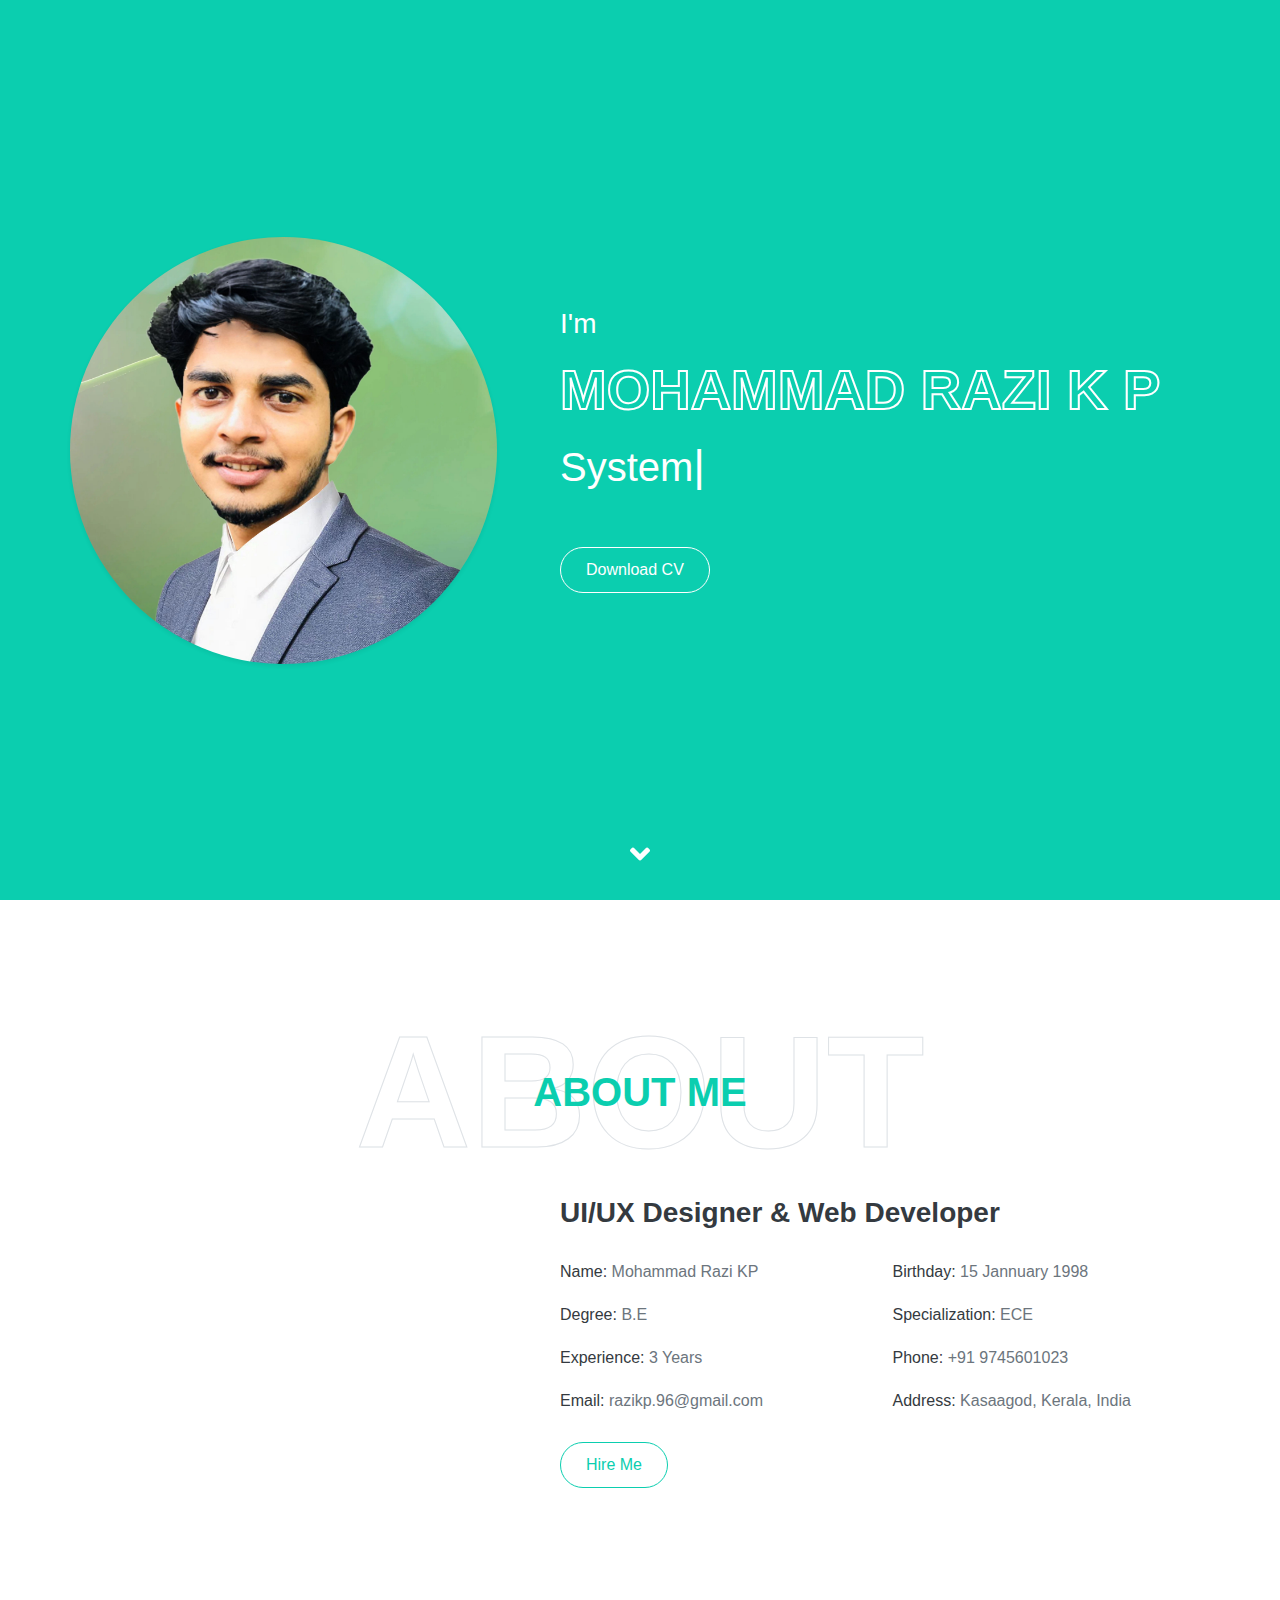
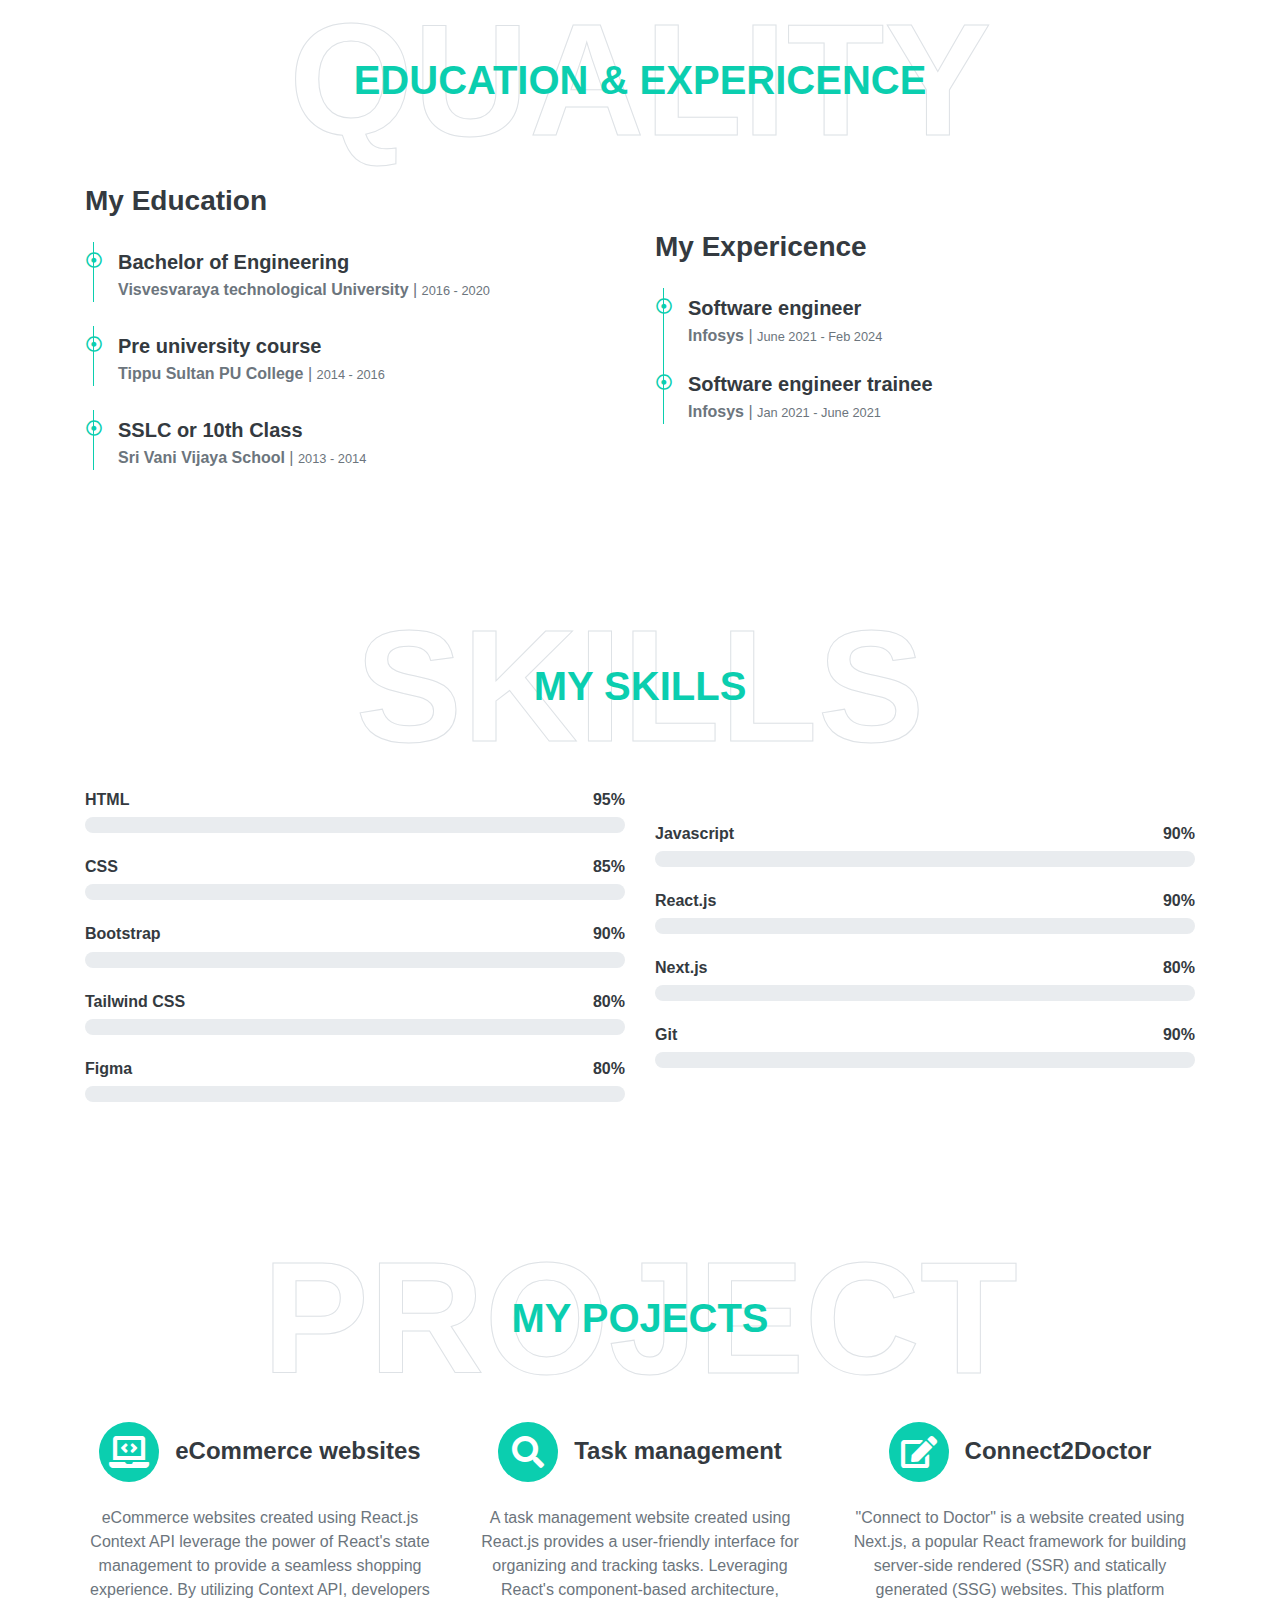
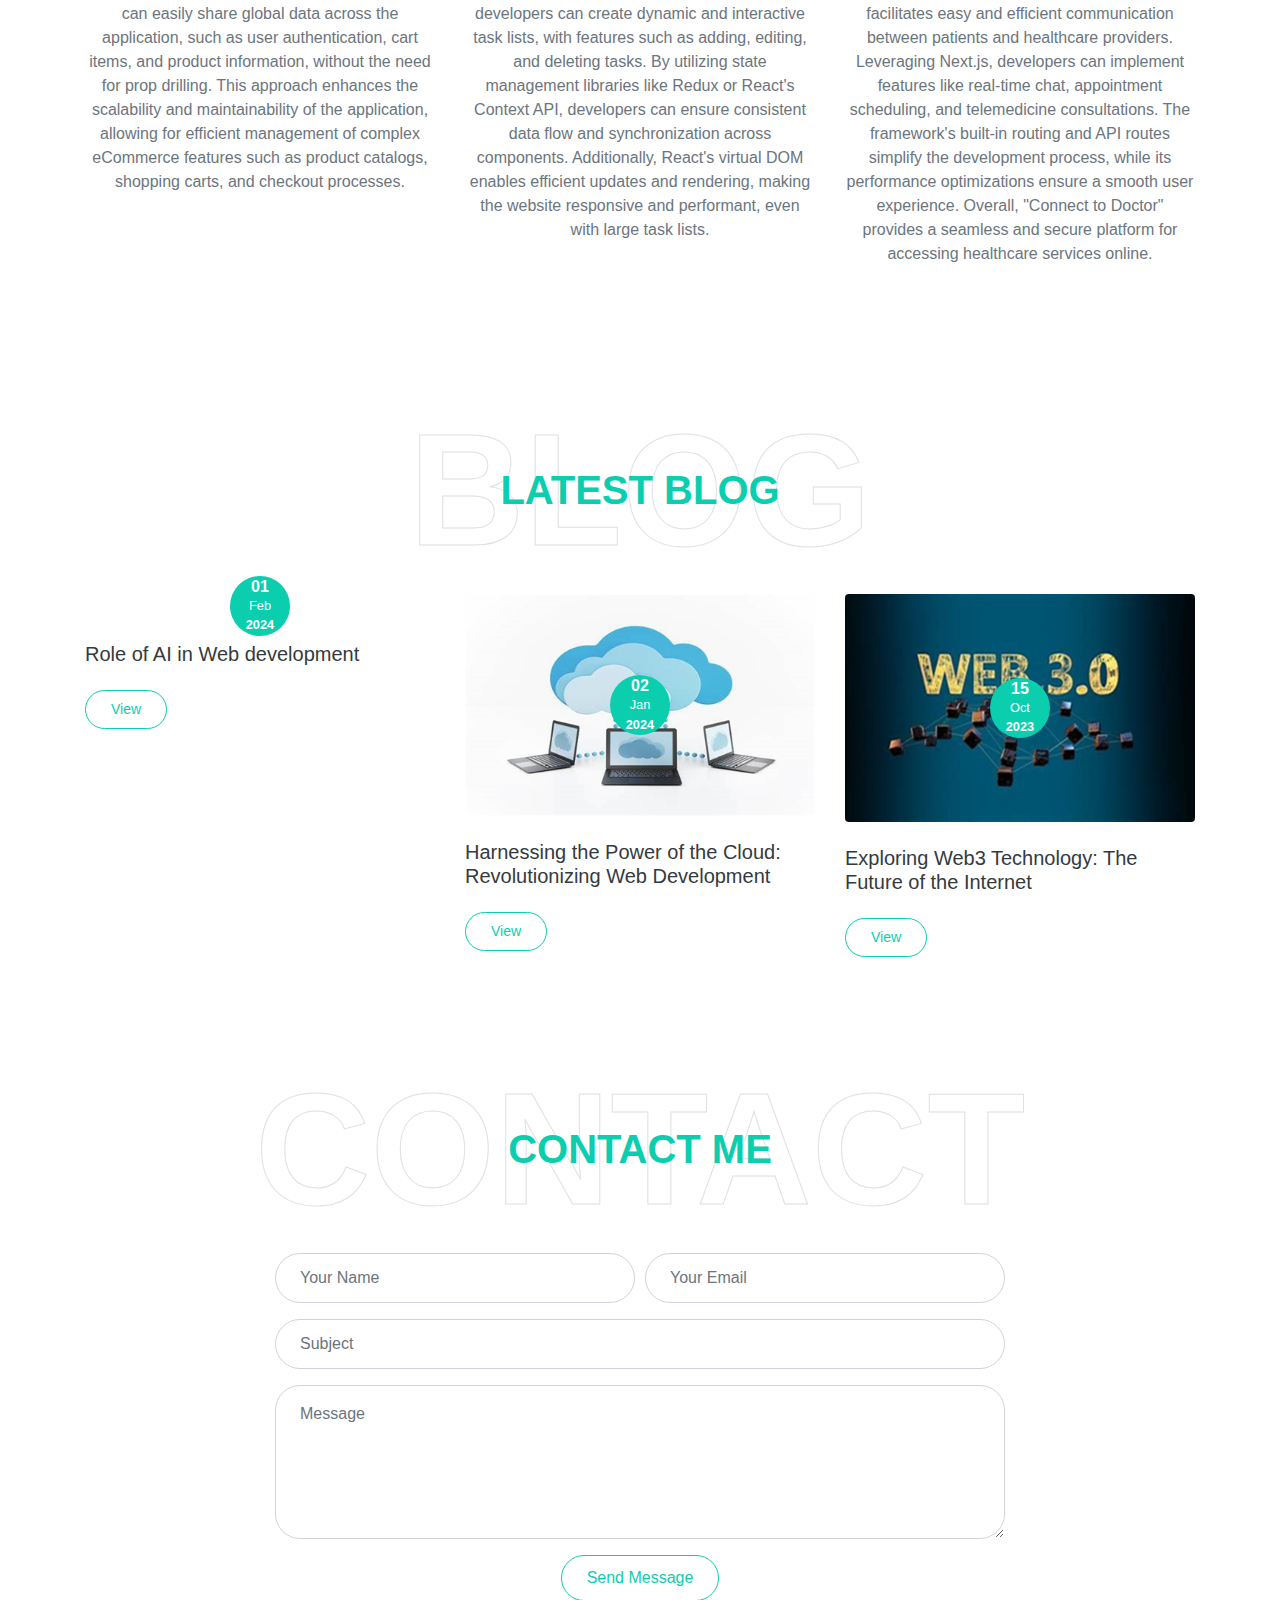
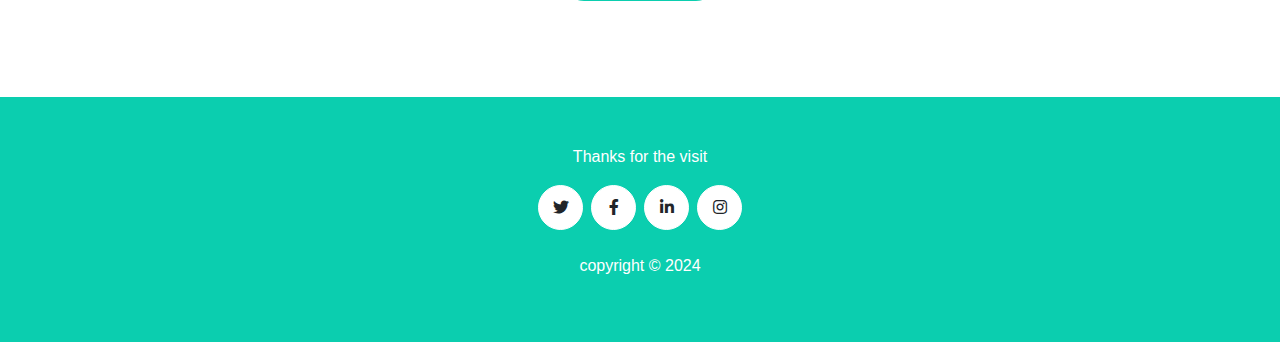
==== commit 56217610: "Update index.html" ====
--- a/index.html
+++ b/index.html
@@ -82,7 +82,7 @@
                     <h3 class="text-white font-weight-normal mb-3">I'm</h3>
                     <h1 class="display-4 text-uppercase text-primary mb-2" style="-webkit-text-stroke: 2px #ffffff;">MOHAMMAD RAZI K P</h1>
                     <h1 class="typed-text-output d-inline font-weight-lighter text-white"></h1>
-                    <div class="typed-text d-none">Web Designer, Web Developer, Front End Developer</div>
+                    <div class="typed-text d-none">Systems engineer, Technical support engineer, Front End Developer, Data Analyst</div>
                     <div class="d-flex align-items-center justify-content-center justify-content-lg-start pt-5">
                         <a href="./img/Mohammad_Razi_K_P.pdf" class="btn btn-outline-light mr-5">Download CV</a>
                     </div>
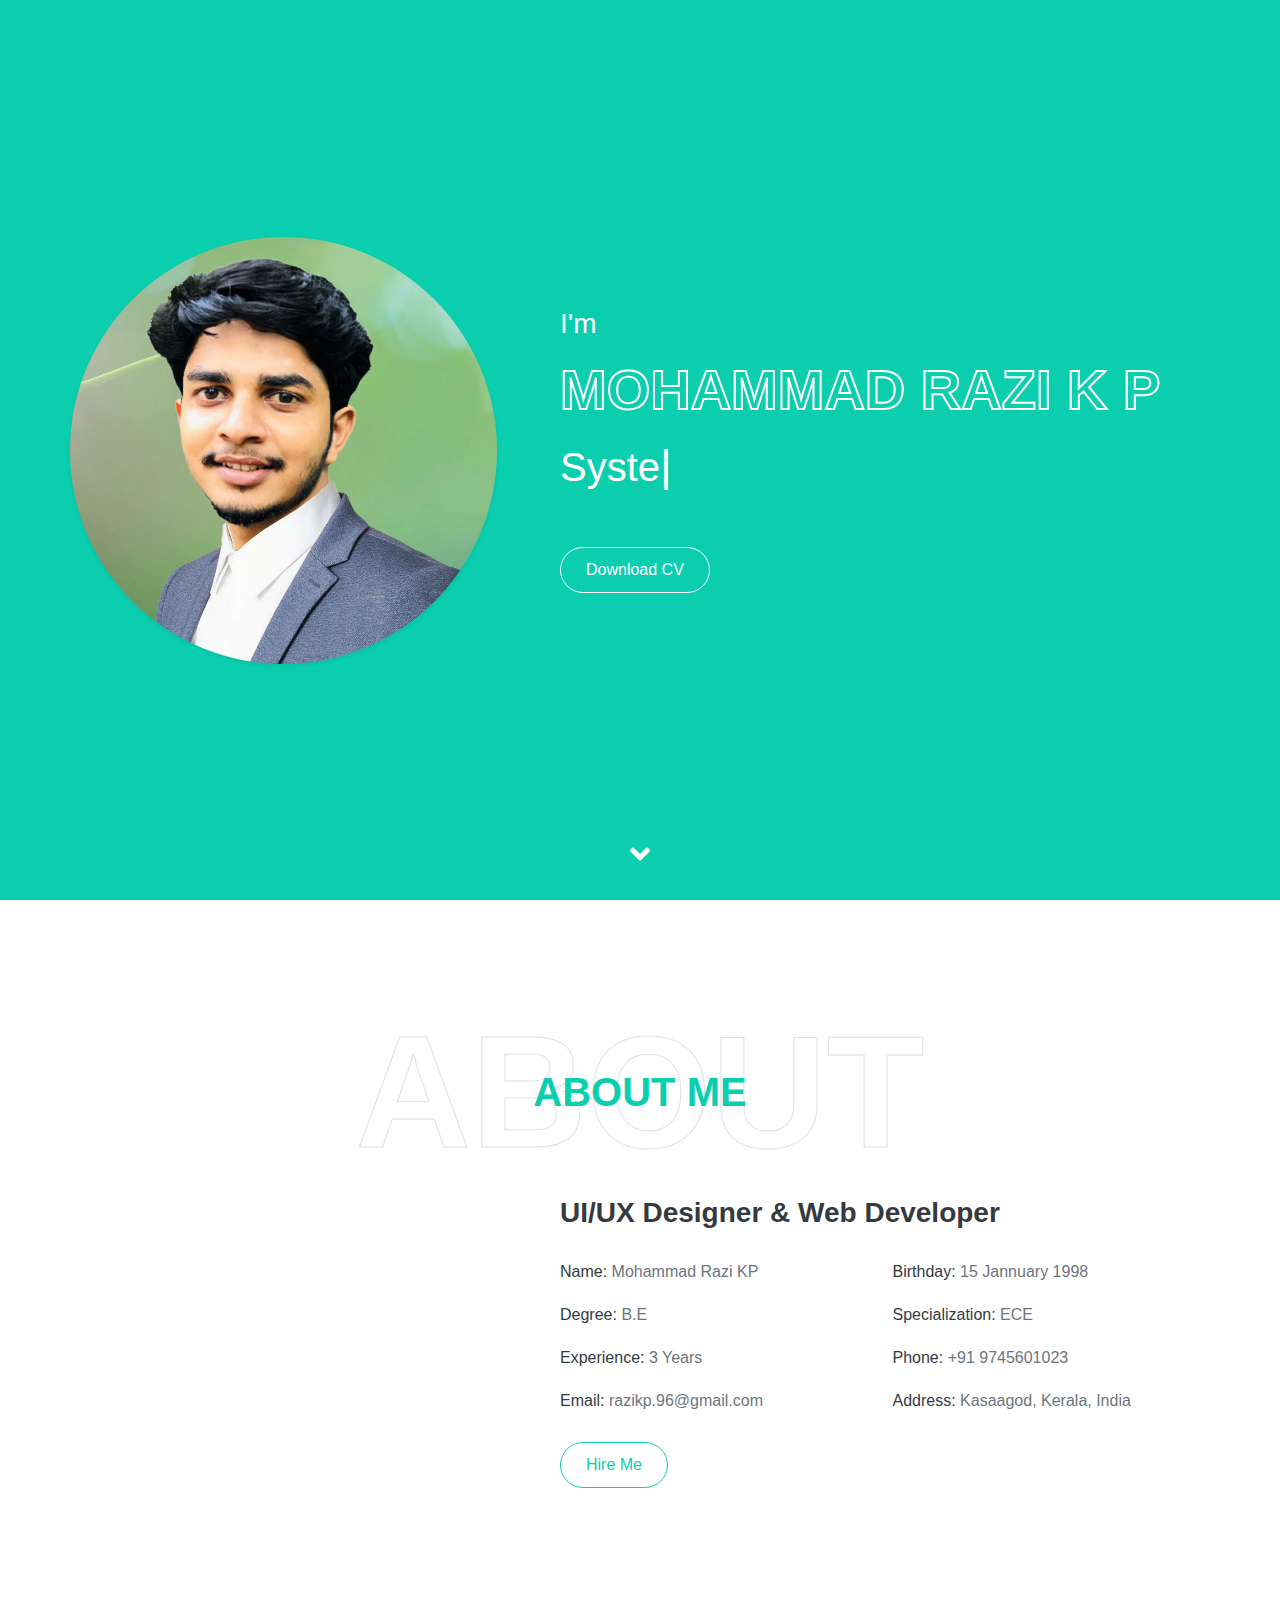
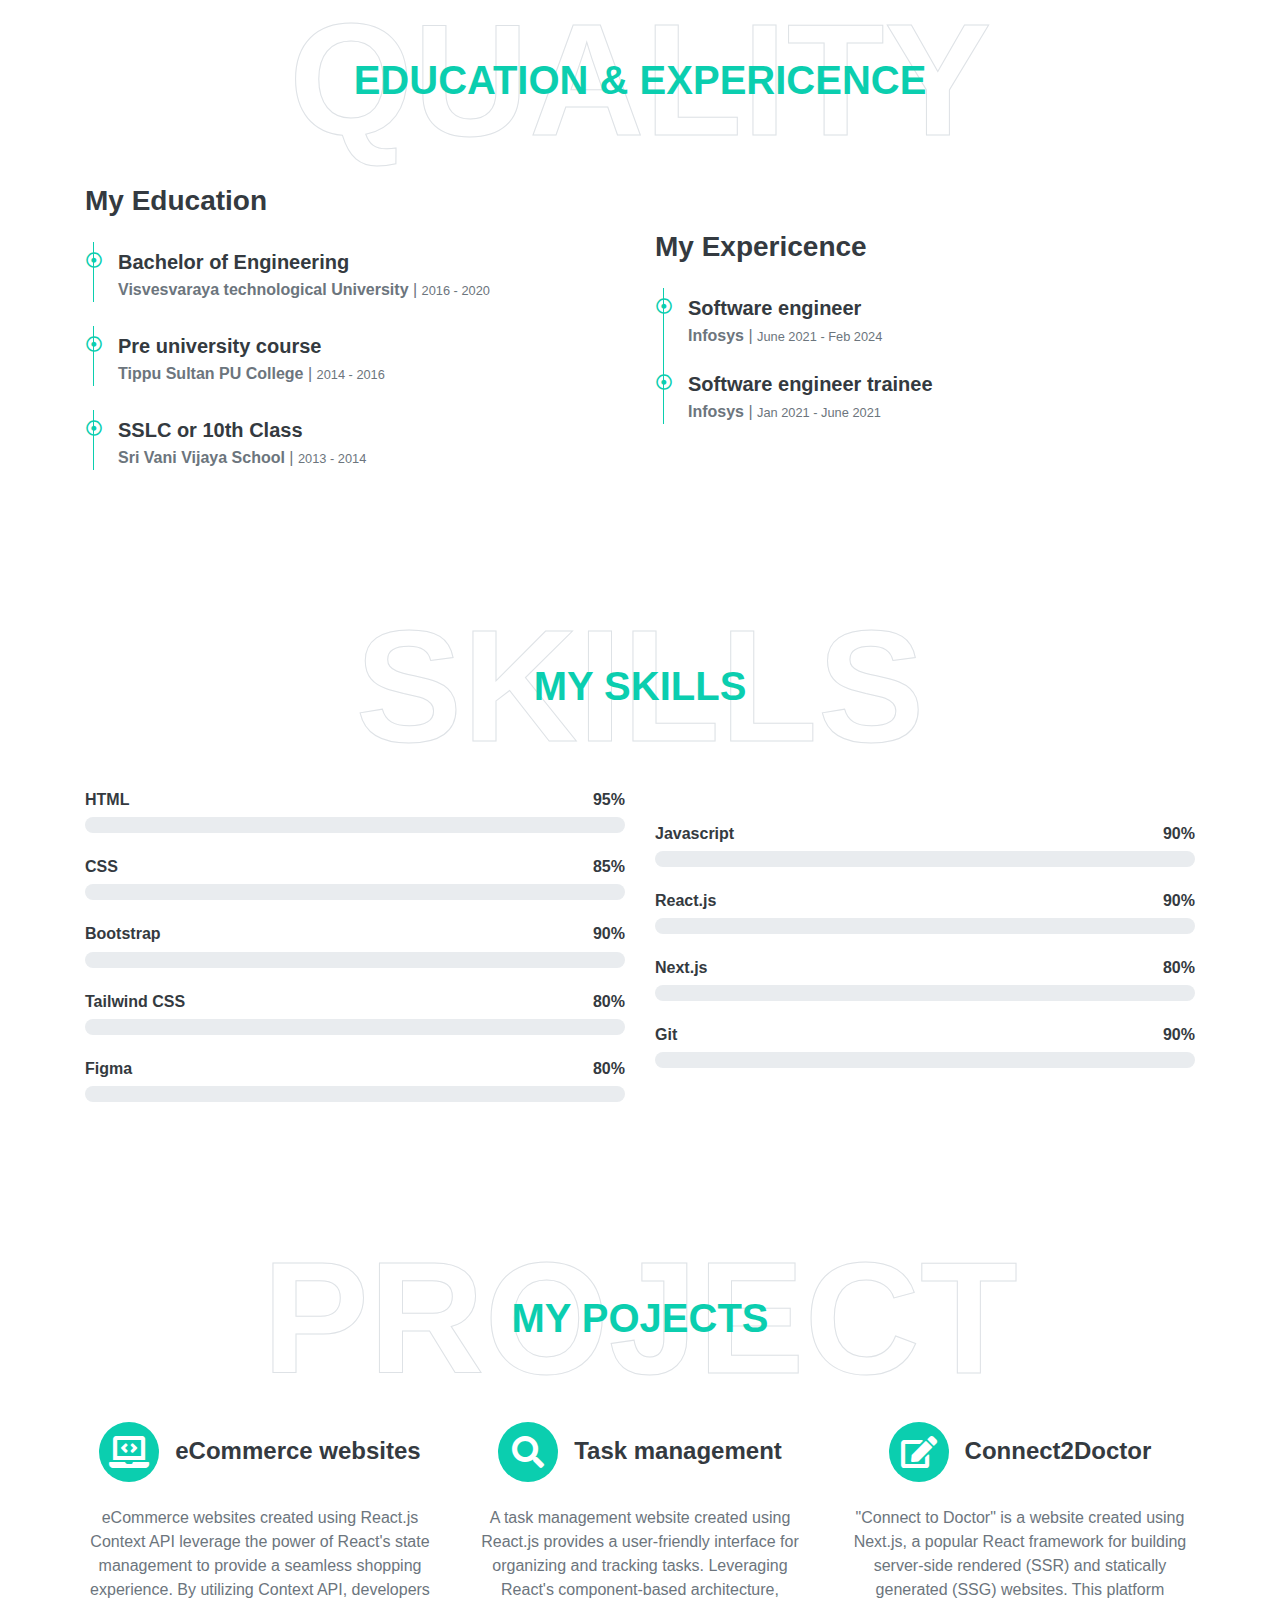
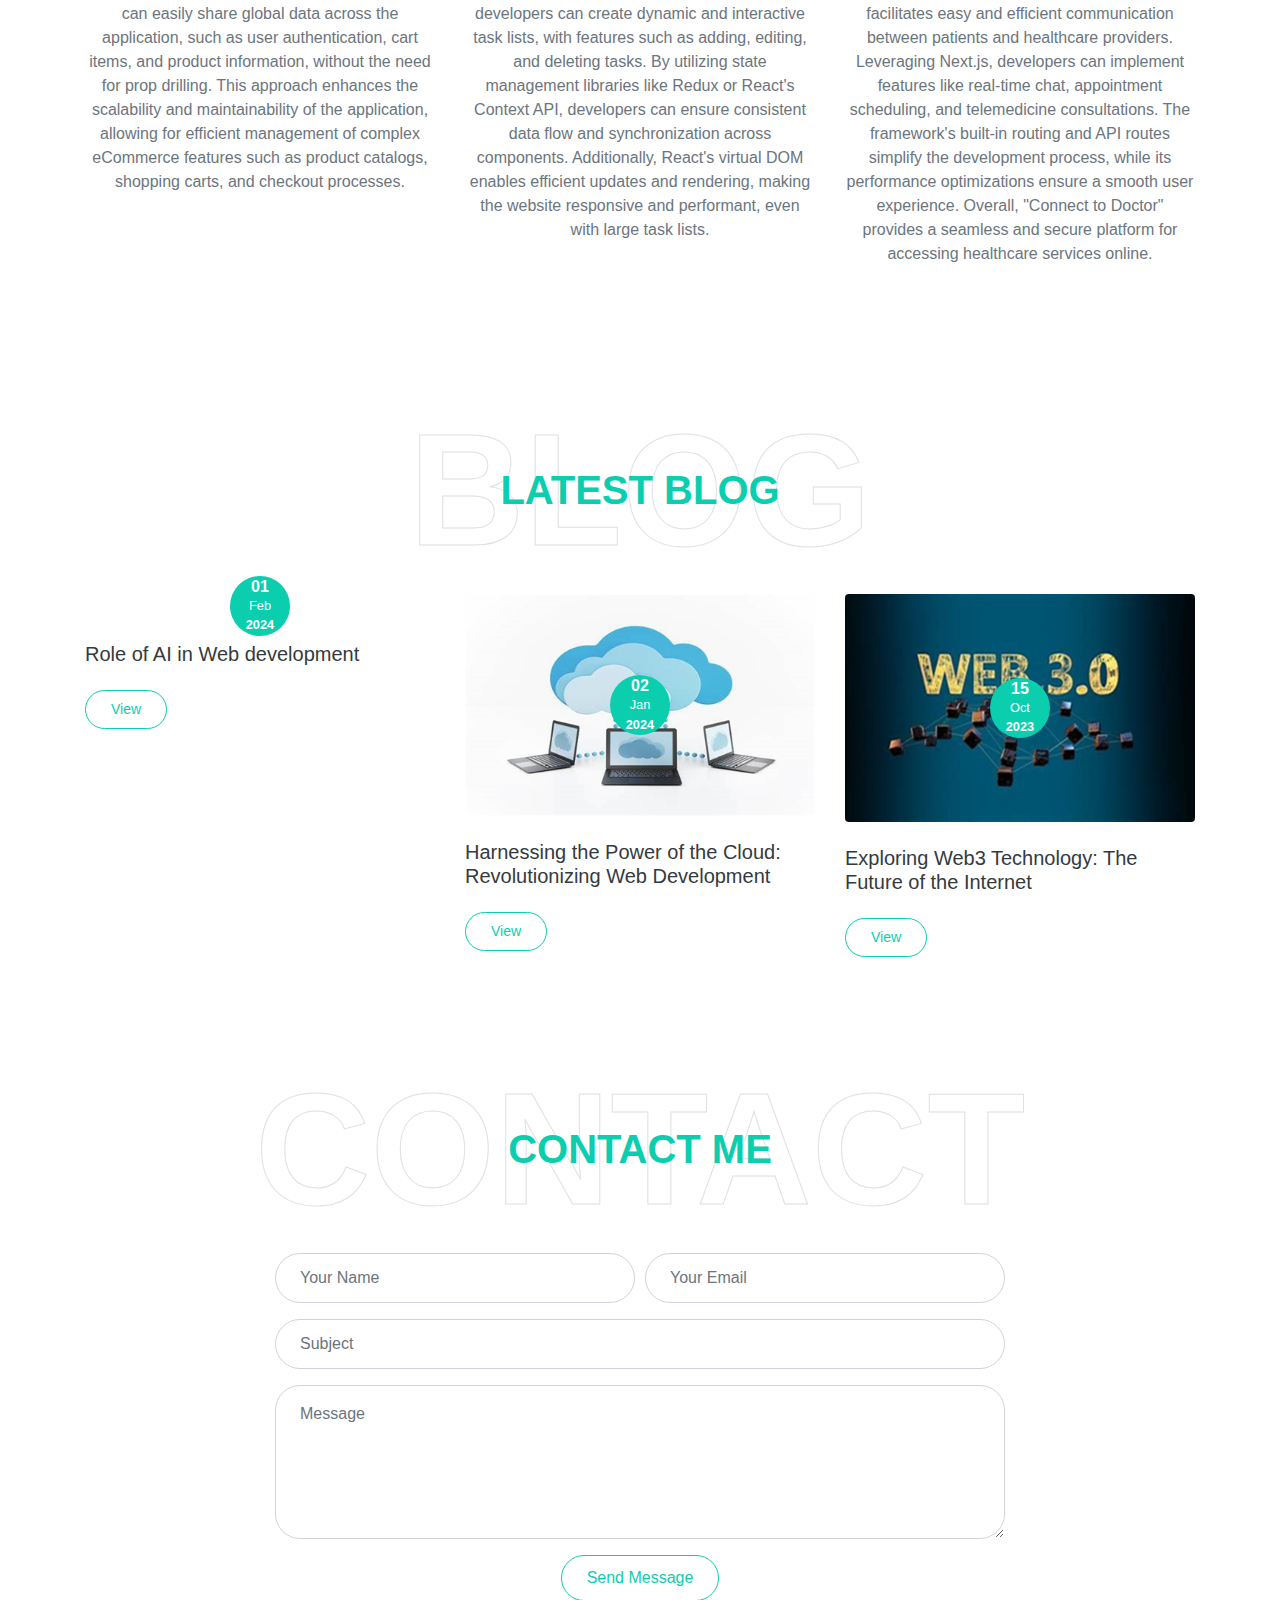
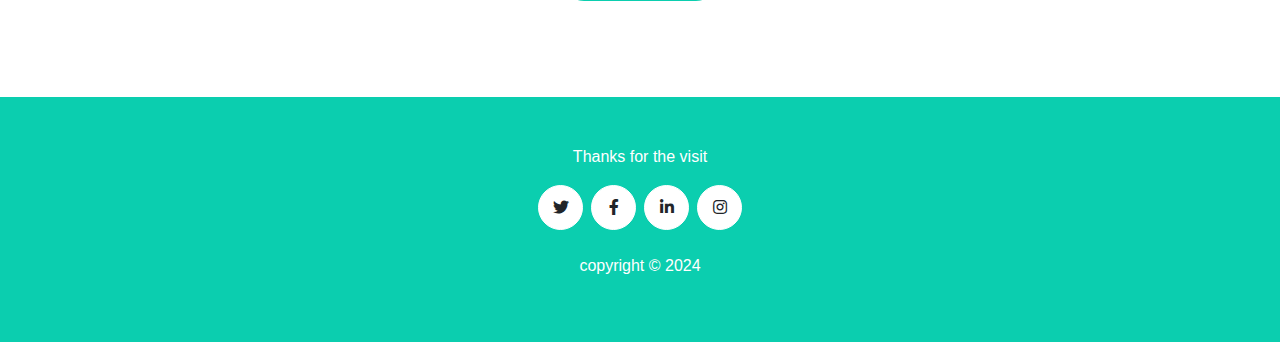
==== commit 0098ef85: "Update index.html" ====
--- a/index.html
+++ b/index.html
@@ -82,7 +82,7 @@
                     <h3 class="text-white font-weight-normal mb-3">I'm</h3>
                     <h1 class="display-4 text-uppercase text-primary mb-2" style="-webkit-text-stroke: 2px #ffffff;">MOHAMMAD RAZI K P</h1>
                     <h1 class="typed-text-output d-inline font-weight-lighter text-white"></h1>
-                    <div class="typed-text d-none">Systems engineer, Technical support engineer, Front End Developer, Data Analyst</div>
+                    <div class="typed-text d-none">Systems engineer, Technical support , Frontend Developer, Data Analyst</div>
                     <div class="d-flex align-items-center justify-content-center justify-content-lg-start pt-5">
                         <a href="./img/Mohammad_Razi_K_P.pdf" class="btn btn-outline-light mr-5">Download CV</a>
                     </div>
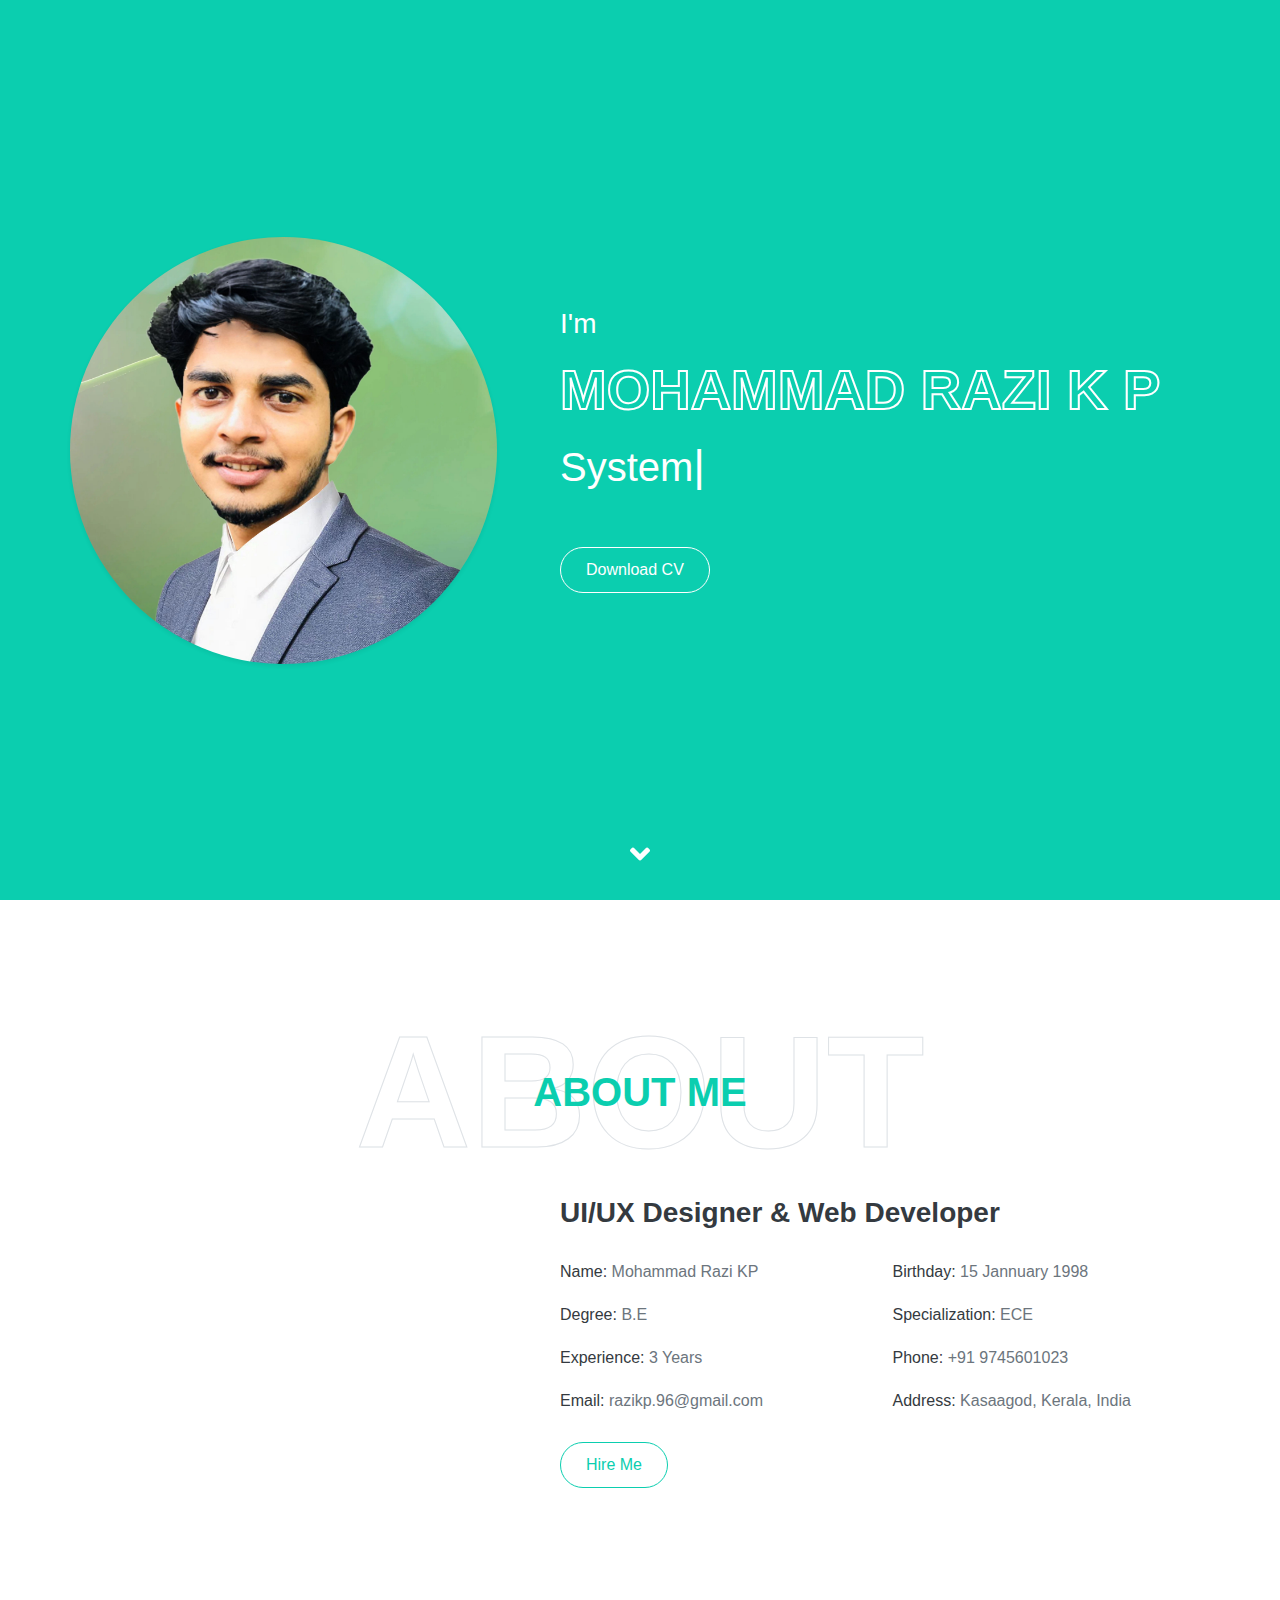
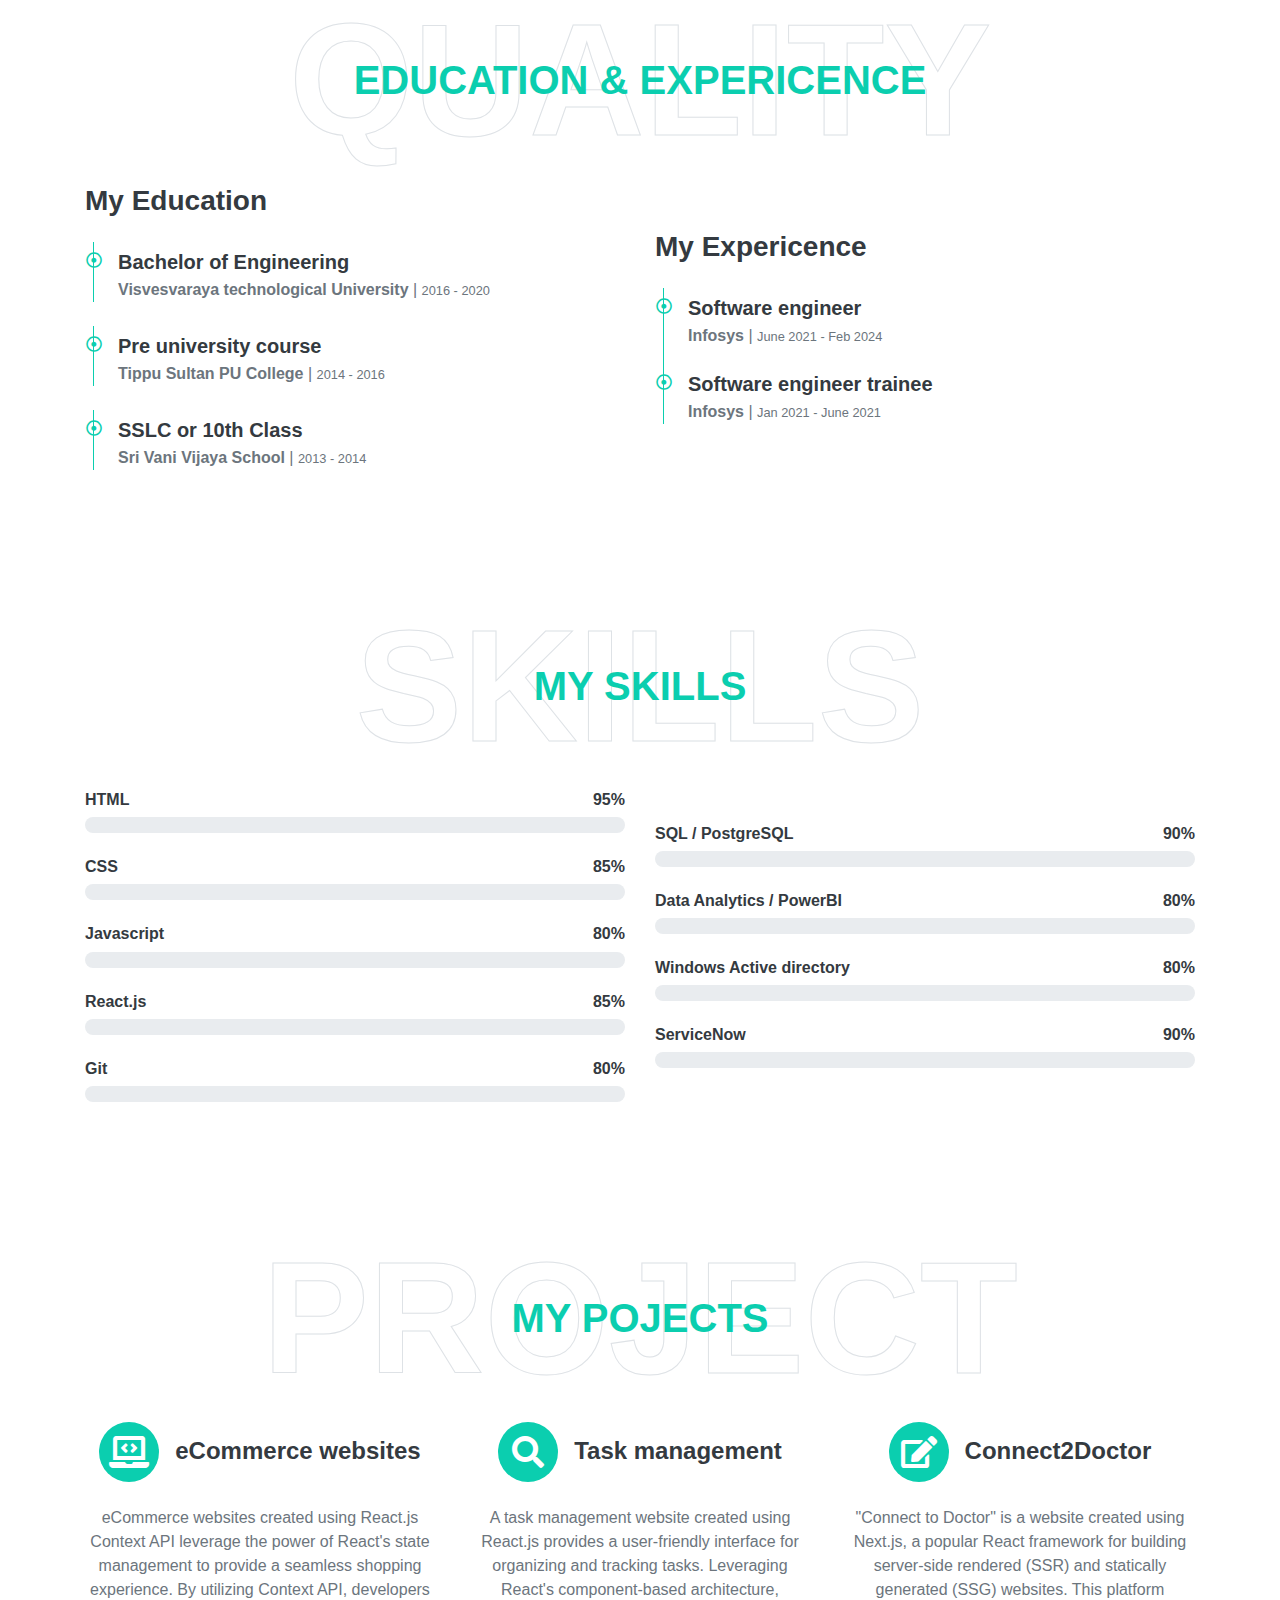
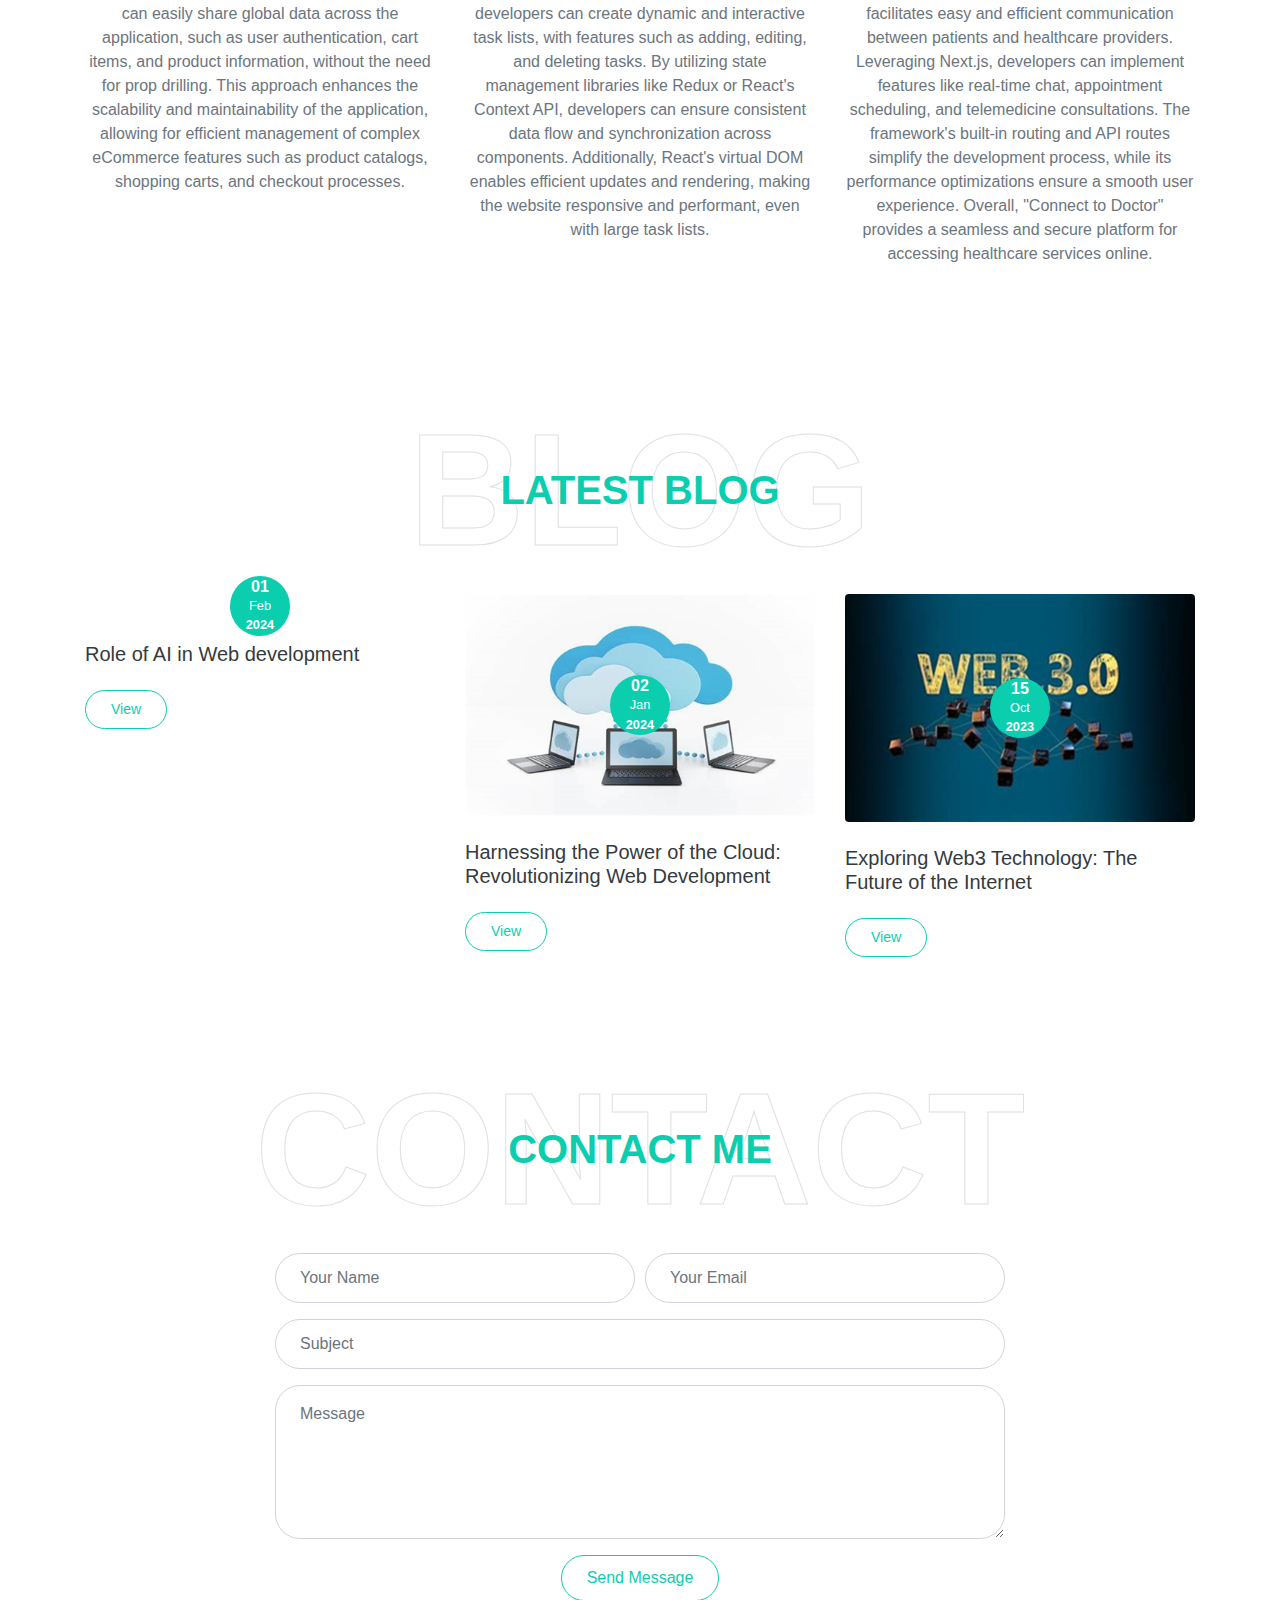
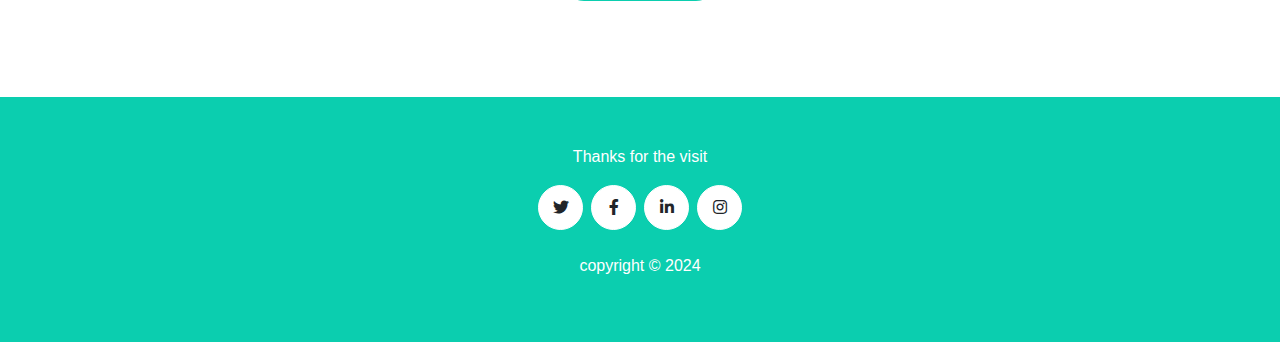
==== commit 2577fa29: "Update index.html" ====
--- a/index.html
+++ b/index.html
@@ -212,7 +212,36 @@
                     </div>
                     <div class="skill mb-4">
                         <div class="d-flex justify-content-between">
-                            <h6 class="font-weight-bold">Bootstrap</h6>
+                            <h6 class="font-weight-bold">Javascript</h6>
+                            <h6 class="font-weight-bold">80%</h6>
+                        </div>
+                        <div class="progress">
+                            <div class="progress-bar bg-danger" role="progressbar" aria-valuenow="90" aria-valuemin="0" aria-valuemax="100"></div>
+                        </div>
+                    </div>
+                    <div class="skill mb-4">
+                        <div class="d-flex justify-content-between">
+                            <h6 class="font-weight-bold">React.js</h6>
+                            <h6 class="font-weight-bold">85%</h6>
+                        </div>
+                        <div class="progress">
+                            <div class="progress-bar bg-success" role="progressbar" aria-valuenow="80" aria-valuemin="0" aria-valuemax="100"></div>
+                        </div>
+                    </div>
+                    <div class="skill mb-4">
+                        <div class="d-flex justify-content-between">
+                            <h6 class="font-weight-bold">Git</h6>
+                            <h6 class="font-weight-bold">80%</h6>
+                        </div>
+                        <div class="progress">
+                            <div class="progress-bar bg-info" role="progressbar" aria-valuenow="80" aria-valuemin="0" aria-valuemax="100"></div>
+                        </div>
+                    </div>
+                </div>
+                <div class="col-md-6">
+                    <div class="skill mb-4">
+                        <div class="d-flex justify-content-between">
+                            <h6 class="font-weight-bold">SQL / PostgreSQL</h6>
                             <h6 class="font-weight-bold">90%</h6>
                         </div>
                         <div class="progress">
@@ -220,38 +249,9 @@
                         </div>
                     </div>
                     <div class="skill mb-4">
-                        <div class="d-flex justify-content-between">
-                            <h6 class="font-weight-bold">Tailwind CSS</h6>
-                            <h6 class="font-weight-bold">80%</h6>
-                        </div>
-                        <div class="progress">
-                            <div class="progress-bar bg-success" role="progressbar" aria-valuenow="80" aria-valuemin="0" aria-valuemax="100"></div>
-                        </div>
-                    </div>
-                    <div class="skill mb-4">
-                        <div class="d-flex justify-content-between">
-                            <h6 class="font-weight-bold">Figma</h6>
-                            <h6 class="font-weight-bold">80%</h6>
-                        </div>
-                        <div class="progress">
-                            <div class="progress-bar bg-info" role="progressbar" aria-valuenow="80" aria-valuemin="0" aria-valuemax="100"></div>
-                        </div>
-                    </div>
-                </div>
-                <div class="col-md-6">
-                    <div class="skill mb-4">
-                        <div class="d-flex justify-content-between">
-                            <h6 class="font-weight-bold">Javascript</h6>
-                            <h6 class="font-weight-bold">90%</h6>
-                        </div>
-                        <div class="progress">
-                            <div class="progress-bar bg-danger" role="progressbar" aria-valuenow="90" aria-valuemin="0" aria-valuemax="100"></div>
-                        </div>
-                    </div>
-                    <div class="skill mb-4">
                     <div class="d-flex justify-content-between">
-                        <h6 class="font-weight-bold">React.js</h6>
-                        <h6 class="font-weight-bold">90%</h6>
+                        <h6 class="font-weight-bold">Data Analytics / PowerBI</h6>
+                        <h6 class="font-weight-bold">80%</h6>
                     </div>
                     <div class="progress">
                         <div class="progress-bar bg-success" role="progressbar" aria-valuenow="90" aria-valuemin="0" aria-valuemax="100"></div>
@@ -259,7 +259,7 @@
                     </div>
                 <div class="skill mb-4">
                     <div class="d-flex justify-content-between">
-                        <h6 class="font-weight-bold">Next.js</h6>
+                        <h6 class="font-weight-bold">Windows Active directory</h6>
                         <h6 class="font-weight-bold">80%</h6>
                     </div>
                     <div class="progress">
@@ -268,7 +268,7 @@
                     </div>
                     <div class="skill mb-4">
                         <div class="d-flex justify-content-between">
-                            <h6 class="font-weight-bold">Git</h6>
+                            <h6 class="font-weight-bold">ServiceNow</h6>
                             <h6 class="font-weight-bold">90%</h6>
                         </div>
                         <div class="progress">
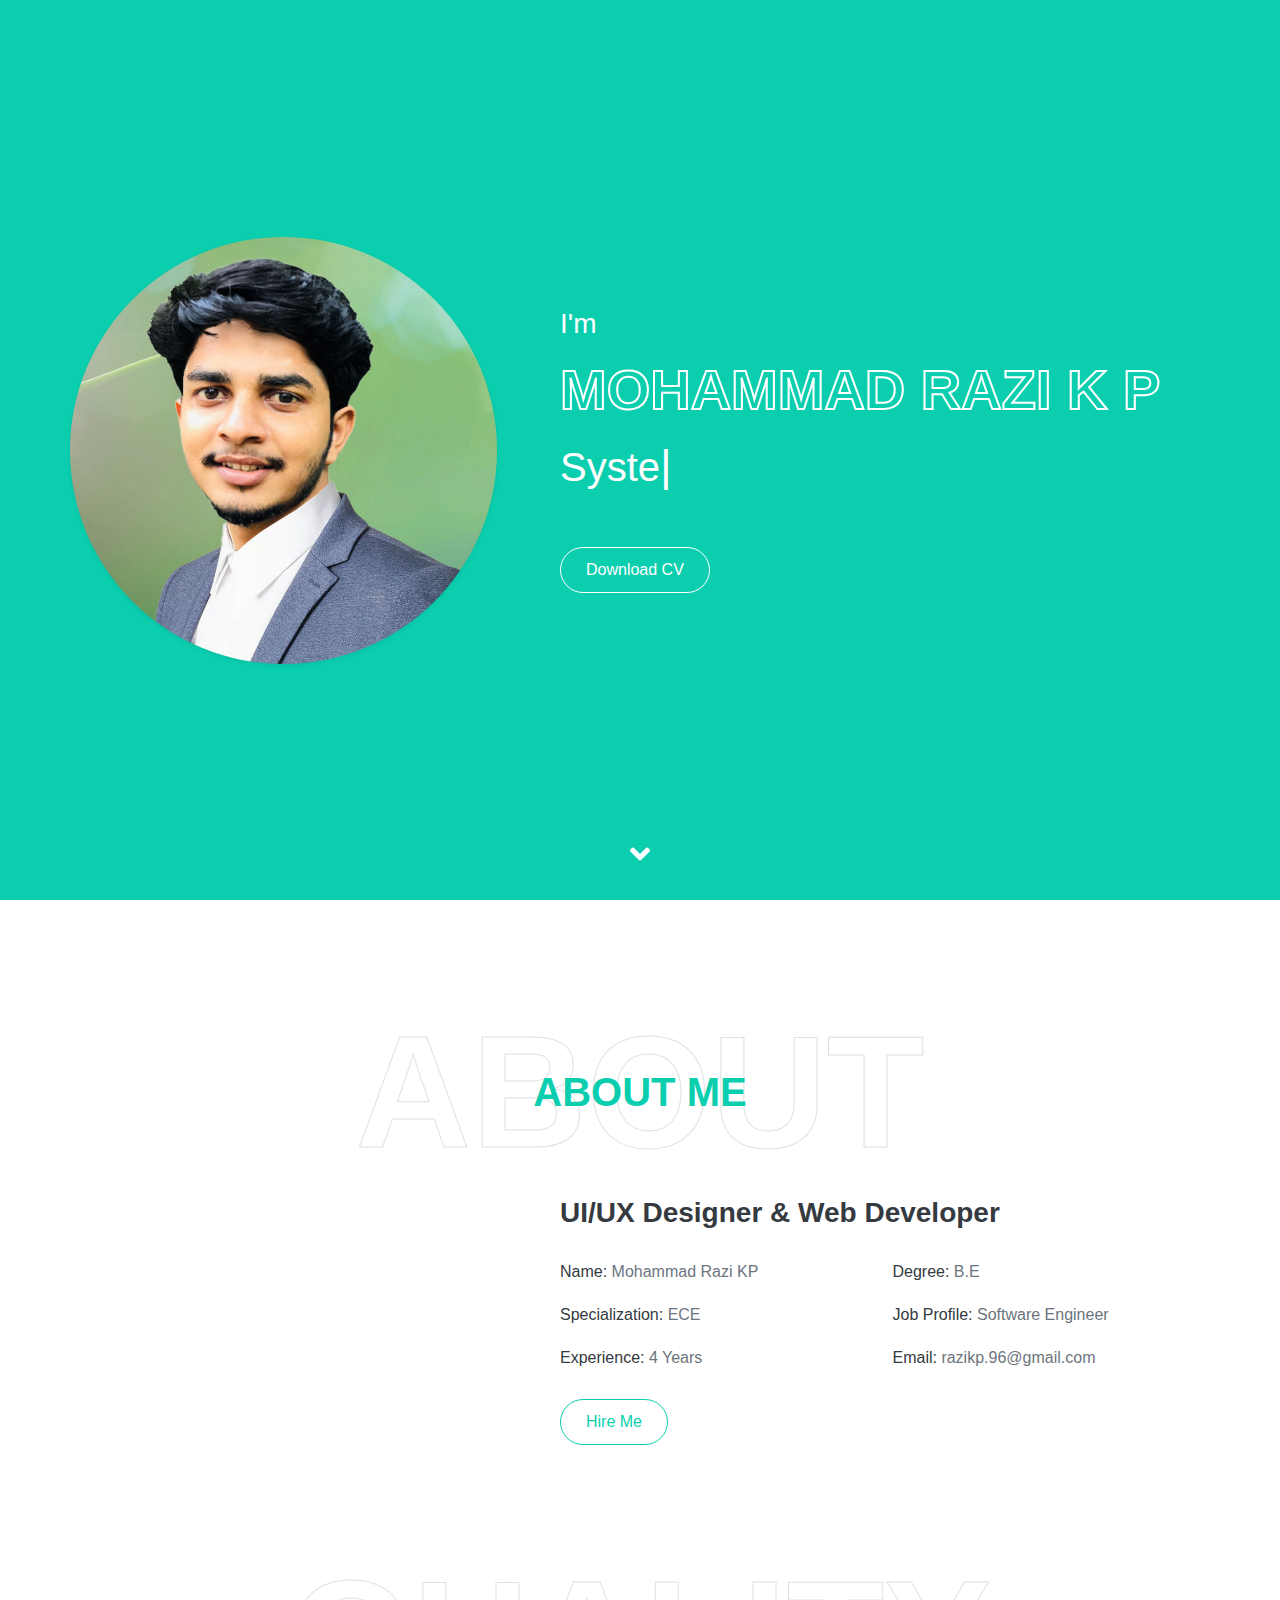
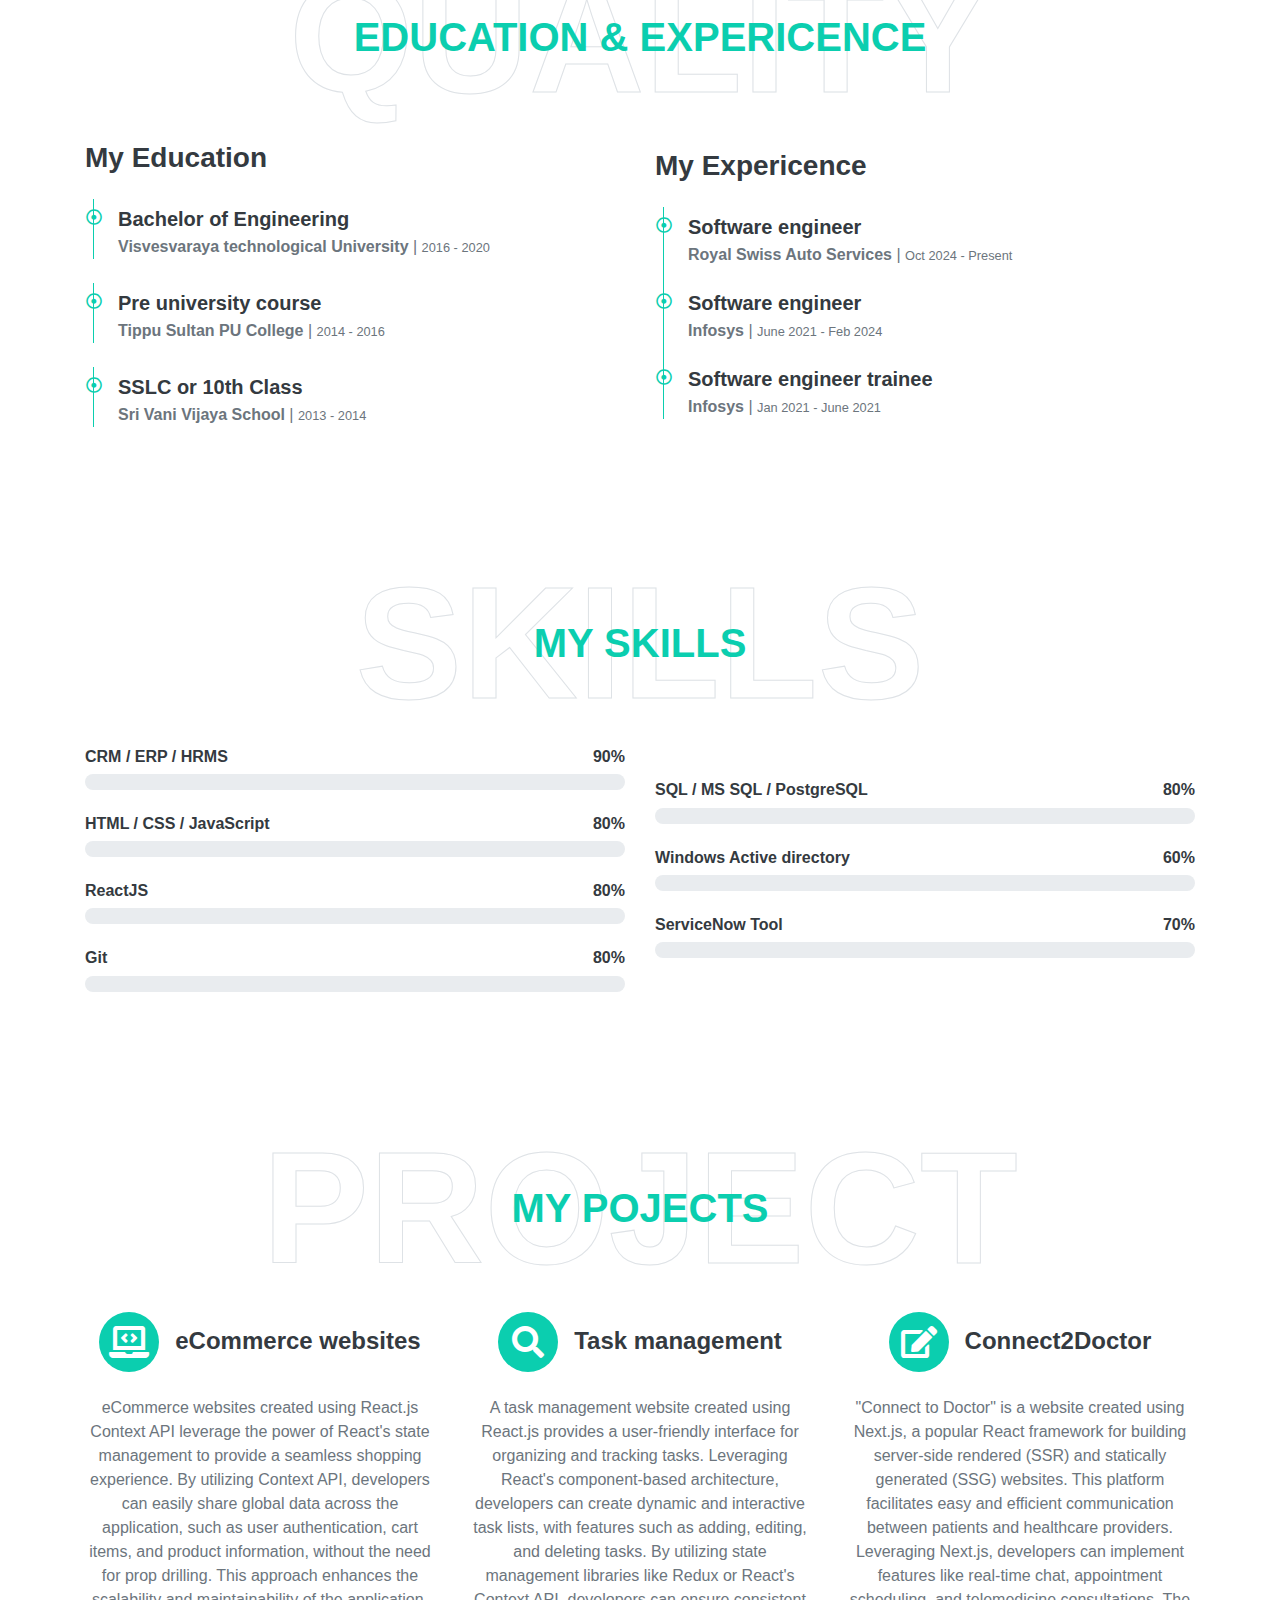
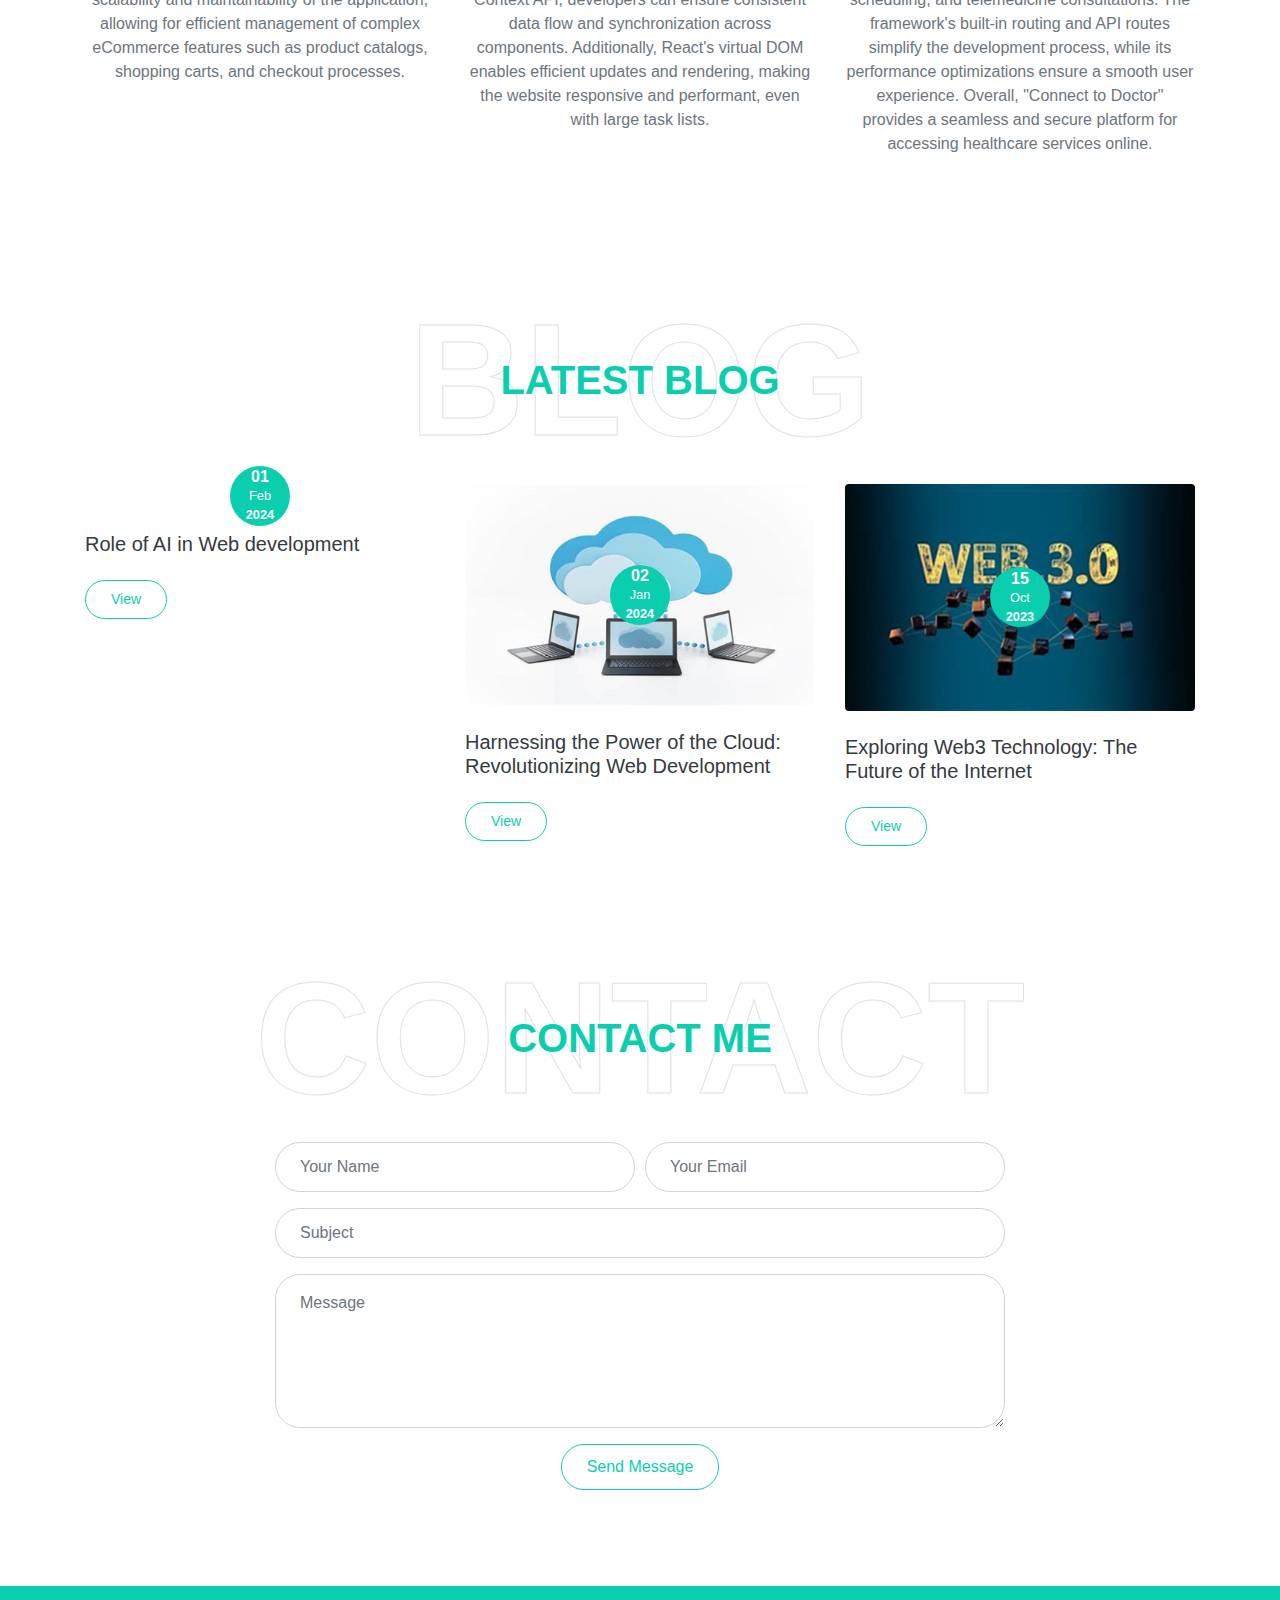
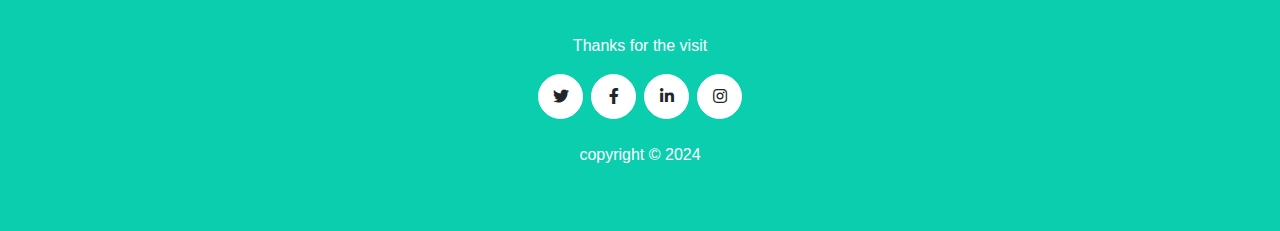
==== commit 0bd1c4d2: "Update index.html" ====
--- a/index.html
+++ b/index.html
@@ -82,7 +82,7 @@
                     <h3 class="text-white font-weight-normal mb-3">I'm</h3>
                     <h1 class="display-4 text-uppercase text-primary mb-2" style="-webkit-text-stroke: 2px #ffffff;">MOHAMMAD RAZI K P</h1>
                     <h1 class="typed-text-output d-inline font-weight-lighter text-white"></h1>
-                    <div class="typed-text d-none">Systems engineer, Technical support , Frontend Developer, Data Analyst</div>
+                    <div class="typed-text d-none">Systems engineer, Technical support , Frontend Developer</div>
                     <div class="d-flex align-items-center justify-content-center justify-content-lg-start pt-5">
                         <a href="./img/Mohammad_Razi_K_P.pdf" class="btn btn-outline-light mr-5">Download CV</a>
                     </div>
@@ -109,13 +109,11 @@
                     <p></p>
                     <div class="row mb-3">
                         <div class="col-sm-6 py-2"><h6>Name: <span class="text-secondary">Mohammad Razi KP</span></h6></div>
-                        <div class="col-sm-6 py-2"><h6>Birthday: <span class="text-secondary">15 Jannuary 1998</span></h6></div>
                         <div class="col-sm-6 py-2"><h6>Degree: <span class="text-secondary">B.E</span></h6></div>
                         <div class="col-sm-6 py-2"><h6>Specialization: <span class="text-secondary">ECE</span></h6></div>
-                        <div class="col-sm-6 py-2"><h6>Experience: <span class="text-secondary">3 Years</span></h6></div>
-                        <div class="col-sm-6 py-2"><h6>Phone: <span class="text-secondary">+91 9745601023</span></h6></div>
+                        <div class="col-sm-6 py-2"><h6>Job Profile: <span class="text-secondary">Software Engineer</span></h6></div>
+                        <div class="col-sm-6 py-2"><h6>Experience: <span class="text-secondary">4 Years</span></h6></div>
                         <div class="col-sm-6 py-2"><h6>Email: <span class="text-secondary">razikp.96@gmail.com</span></h6></div>
-                        <div class="col-sm-6 py-2"><h6>Address: <span class="text-secondary">Kasaagod, Kerala, India</span></h6></div>
                     </div>
                     <a href="./img/razi_kp.pdf" class="btn btn-outline-primary mr-4">Hire Me</a>
                 </div>
@@ -166,6 +164,12 @@
                         <div class="position-relative mb-4">
                             <i class="far fa-dot-circle text-primary position-absolute" style="top: 2px; left: -32px;"></i>
                             <h5 class="font-weight-bold mb-1">Software engineer</h5>
+                            <p class="mb-2"><strong>Royal Swiss Auto Services</strong> | <small>Oct 2024 - Present</small></p>
+                            <p></p>
+                        </div>
+                        <div class="position-relative mb-4">
+                            <i class="far fa-dot-circle text-primary position-absolute" style="top: 2px; left: -32px;"></i>
+                            <h5 class="font-weight-bold mb-1">Software engineer</h5>
                             <p class="mb-2"><strong>Infosys</strong> | <small>June 2021 - Feb 2024</small></p>
                             <p></p>
                         </div>
@@ -192,42 +196,37 @@
             </div>
             <div class="row align-items-center">
                 <div class="col-md-6">
+                    
                     <div class="skill mb-4">
                         <div class="d-flex justify-content-between">
-                            <h6 class="font-weight-bold">HTML</h6>
-                            <h6 class="font-weight-bold">95%</h6>
+                            <h6 class="font-weight-bold">CRM / ERP / HRMS</h6>
+                            <h6 class="font-weight-bold">90%</h6>
                         </div>
                         <div class="progress">
-                            <div class="progress-bar bg-primary" role="progressbar" aria-valuenow="95" aria-valuemin="0" aria-valuemax="100"></div>
-                        </div>
-                    </div>
+                            <div class="progress-bar bg-warning" role="progressbar" aria-valuenow="90" aria-valuemin="0" aria-valuemax="100"></div>
+                        </div>
+                        </div>
+                    
                     <div class="skill mb-4">
                         <div class="d-flex justify-content-between">
-                            <h6 class="font-weight-bold">CSS</h6>
-                            <h6 class="font-weight-bold">85%</h6>
+                            <h6 class="font-weight-bold">HTML / CSS / JavaScript</h6>
+                            <h6 class="font-weight-bold">80%</h6>
                         </div>
                         <div class="progress">
                             <div class="progress-bar bg-warning" role="progressbar" aria-valuenow="85" aria-valuemin="0" aria-valuemax="100"></div>
                         </div>
                     </div>
+                   
                     <div class="skill mb-4">
                         <div class="d-flex justify-content-between">
-                            <h6 class="font-weight-bold">Javascript</h6>
+                            <h6 class="font-weight-bold">ReactJS</h6>
                             <h6 class="font-weight-bold">80%</h6>
                         </div>
                         <div class="progress">
-                            <div class="progress-bar bg-danger" role="progressbar" aria-valuenow="90" aria-valuemin="0" aria-valuemax="100"></div>
-                        </div>
-                    </div>
-                    <div class="skill mb-4">
-                        <div class="d-flex justify-content-between">
-                            <h6 class="font-weight-bold">React.js</h6>
-                            <h6 class="font-weight-bold">85%</h6>
-                        </div>
-                        <div class="progress">
-                            <div class="progress-bar bg-success" role="progressbar" aria-valuenow="80" aria-valuemin="0" aria-valuemax="100"></div>
-                        </div>
-                    </div>
+                            <div class="progress-bar bg-success" role="progressbar" aria-valuenow="85" aria-valuemin="0" aria-valuemax="100"></div>
+                        </div>
+                    </div>
+                    
                     <div class="skill mb-4">
                         <div class="d-flex justify-content-between">
                             <h6 class="font-weight-bold">Git</h6>
@@ -238,38 +237,32 @@
                         </div>
                     </div>
                 </div>
+                
                 <div class="col-md-6">
                     <div class="skill mb-4">
                         <div class="d-flex justify-content-between">
-                            <h6 class="font-weight-bold">SQL / PostgreSQL</h6>
-                            <h6 class="font-weight-bold">90%</h6>
+                            <h6 class="font-weight-bold">SQL / MS SQL / PostgreSQL</h6>
+                            <h6 class="font-weight-bold">80%</h6>
                         </div>
                         <div class="progress">
                             <div class="progress-bar bg-danger" role="progressbar" aria-valuenow="90" aria-valuemin="0" aria-valuemax="100"></div>
                         </div>
                     </div>
-                    <div class="skill mb-4">
-                    <div class="d-flex justify-content-between">
-                        <h6 class="font-weight-bold">Data Analytics / PowerBI</h6>
-                        <h6 class="font-weight-bold">80%</h6>
-                    </div>
-                    <div class="progress">
-                        <div class="progress-bar bg-success" role="progressbar" aria-valuenow="90" aria-valuemin="0" aria-valuemax="100"></div>
-                    </div>
-                    </div>
+                    
                 <div class="skill mb-4">
                     <div class="d-flex justify-content-between">
                         <h6 class="font-weight-bold">Windows Active directory</h6>
-                        <h6 class="font-weight-bold">80%</h6>
+                        <h6 class="font-weight-bold">60%</h6>
                     </div>
                     <div class="progress">
                         <div class="progress-bar bg-info" role="progressbar" aria-valuenow="80" aria-valuemin="0" aria-valuemax="100"></div>
                     </div>
                     </div>
+                    
                     <div class="skill mb-4">
                         <div class="d-flex justify-content-between">
-                            <h6 class="font-weight-bold">ServiceNow</h6>
-                            <h6 class="font-weight-bold">90%</h6>
+                            <h6 class="font-weight-bold">ServiceNow Tool</h6>
+                            <h6 class="font-weight-bold">70%</h6>
                         </div>
                         <div class="progress">
                             <div class="progress-bar bg-warning" role="progressbar" aria-valuenow="90" aria-valuemin="0" aria-valuemax="100"></div>
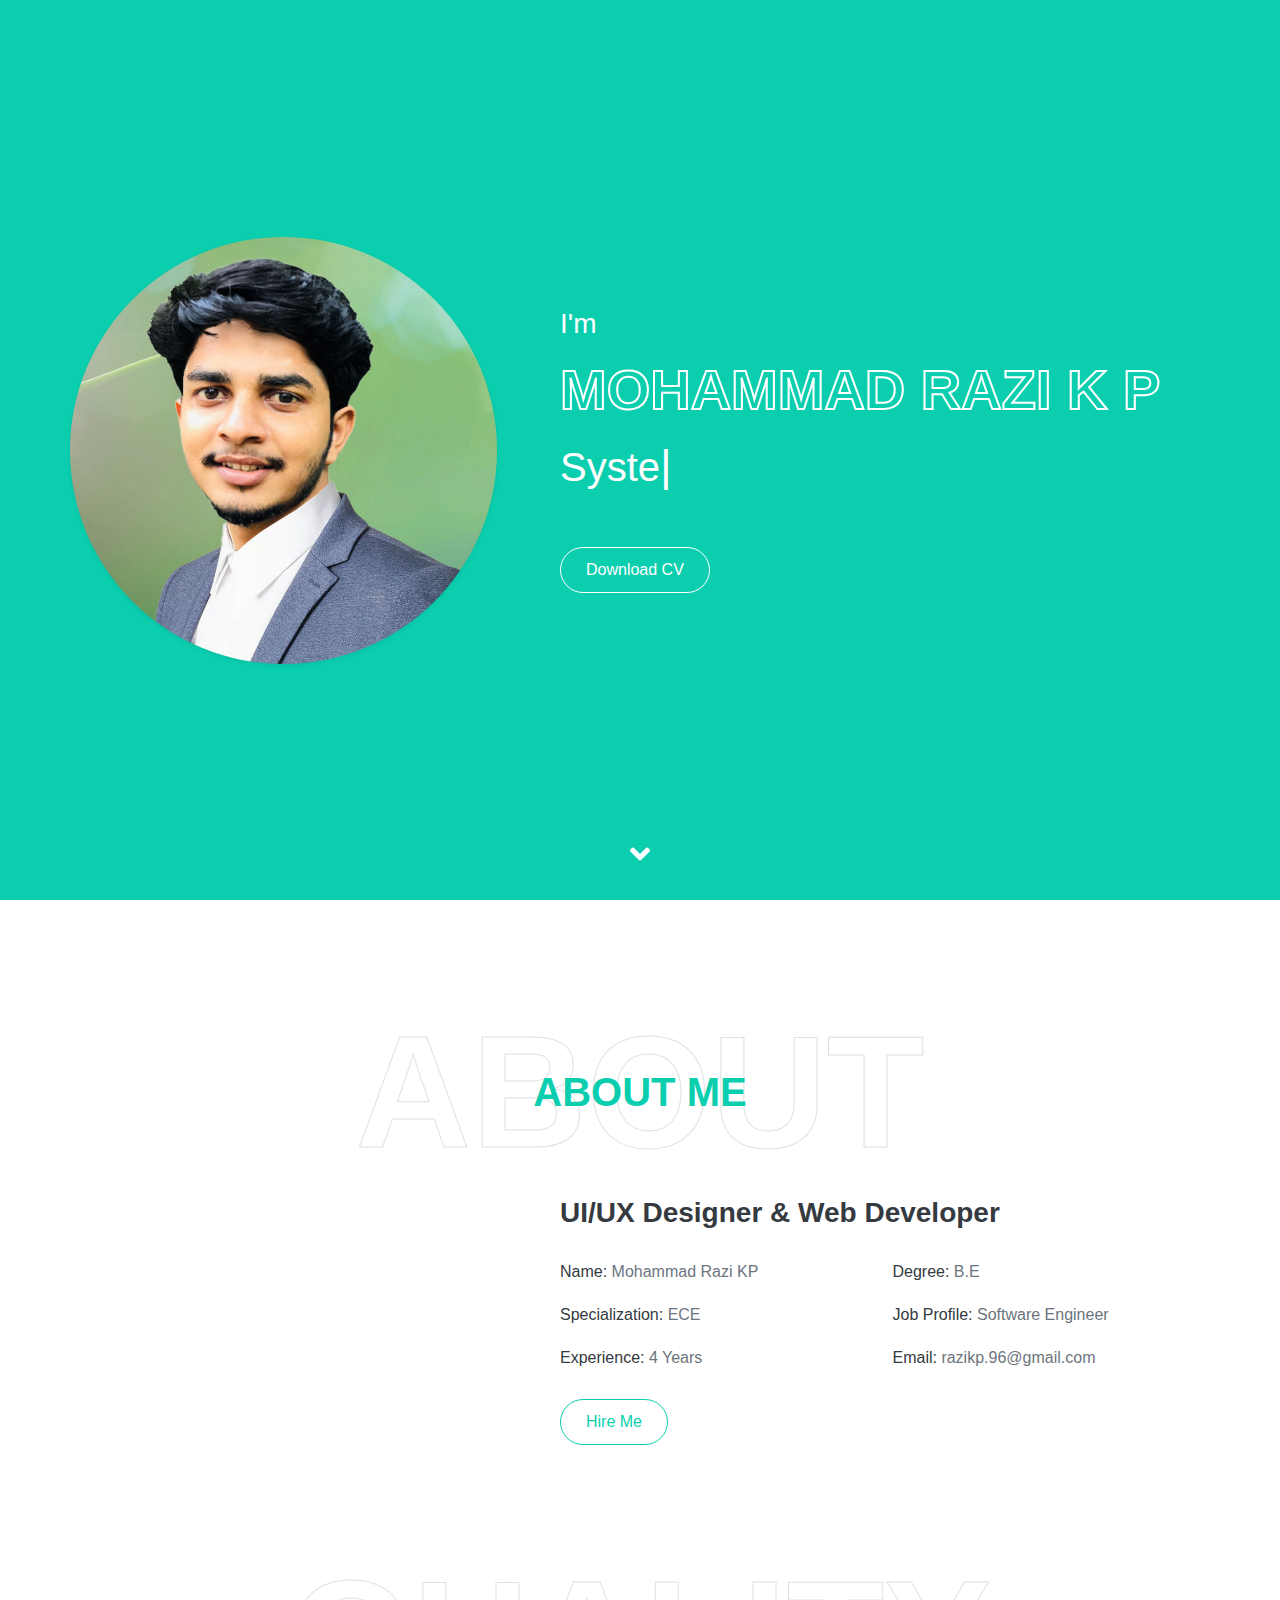
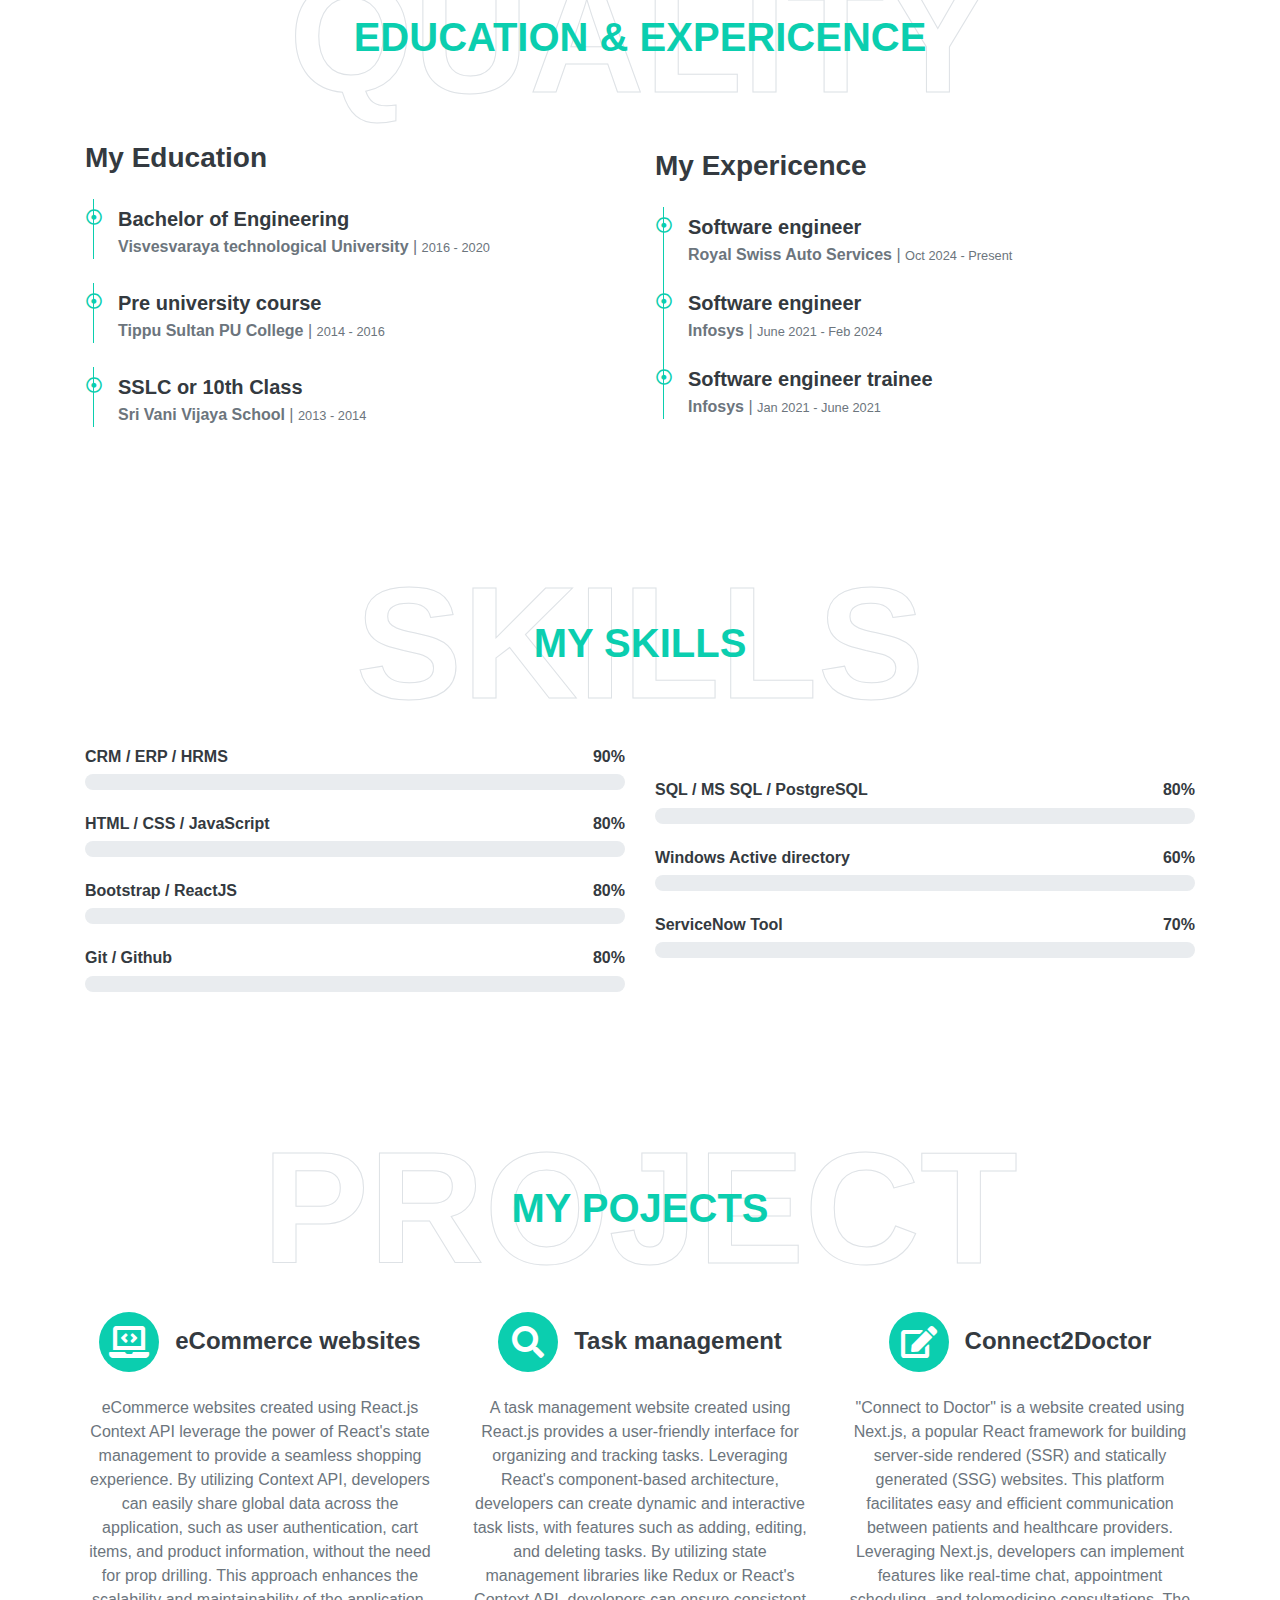
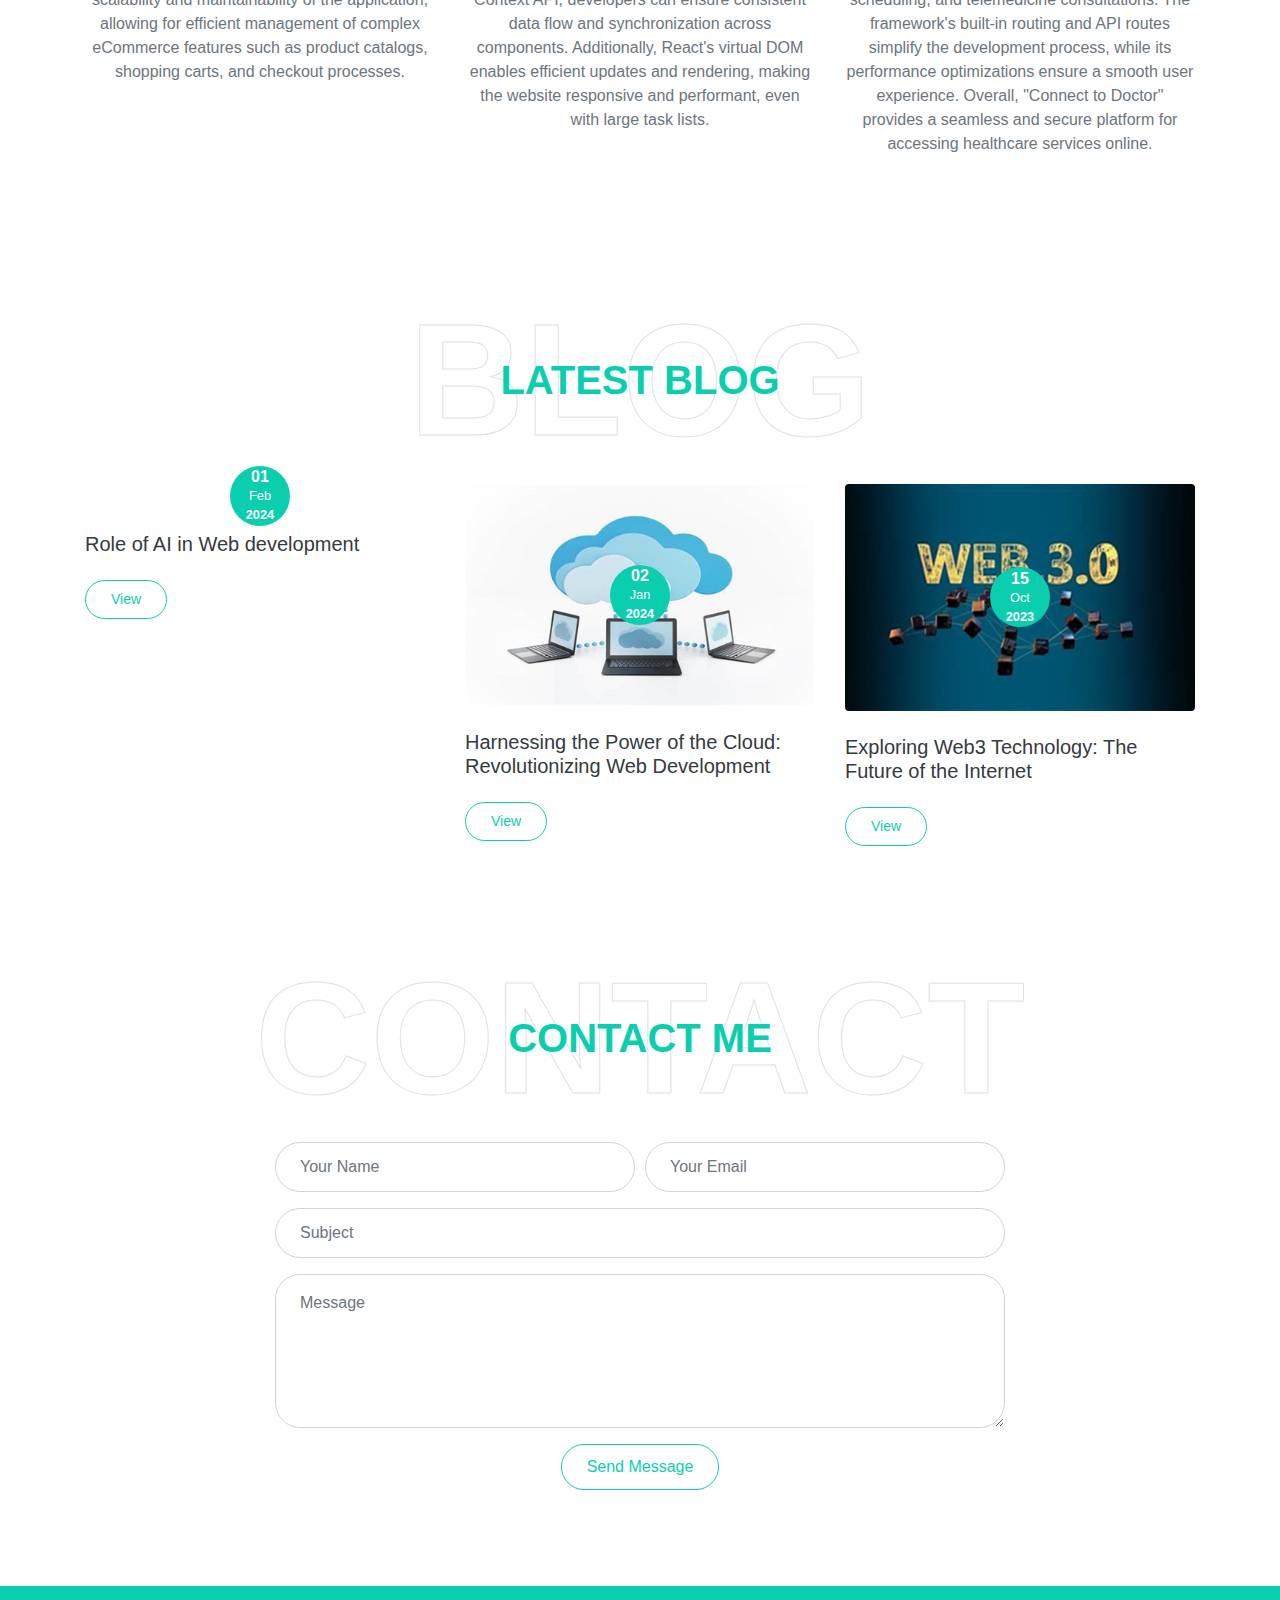
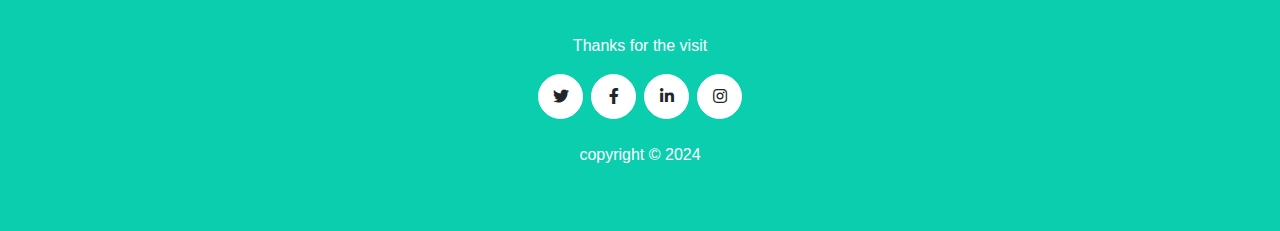
==== commit db986524: "Update index.html" ====
--- a/index.html
+++ b/index.html
@@ -213,27 +213,27 @@
                             <h6 class="font-weight-bold">80%</h6>
                         </div>
                         <div class="progress">
-                            <div class="progress-bar bg-warning" role="progressbar" aria-valuenow="85" aria-valuemin="0" aria-valuemax="100"></div>
+                            <div class="progress-bar bg-success" role="progressbar" aria-valuenow="85" aria-valuemin="0" aria-valuemax="100"></div>
                         </div>
                     </div>
                    
                     <div class="skill mb-4">
                         <div class="d-flex justify-content-between">
-                            <h6 class="font-weight-bold">ReactJS</h6>
+                            <h6 class="font-weight-bold">Bootstrap / ReactJS</h6>
                             <h6 class="font-weight-bold">80%</h6>
                         </div>
                         <div class="progress">
-                            <div class="progress-bar bg-success" role="progressbar" aria-valuenow="85" aria-valuemin="0" aria-valuemax="100"></div>
+                            <div class="progress-bar bg-info" role="progressbar" aria-valuenow="85" aria-valuemin="0" aria-valuemax="100"></div>
                         </div>
                     </div>
                     
                     <div class="skill mb-4">
                         <div class="d-flex justify-content-between">
-                            <h6 class="font-weight-bold">Git</h6>
+                            <h6 class="font-weight-bold">Git / Github</h6>
                             <h6 class="font-weight-bold">80%</h6>
                         </div>
                         <div class="progress">
-                            <div class="progress-bar bg-info" role="progressbar" aria-valuenow="80" aria-valuemin="0" aria-valuemax="100"></div>
+                            <div class="progress-bar bg-danger" role="progressbar" aria-valuenow="80" aria-valuemin="0" aria-valuemax="100"></div>
                         </div>
                     </div>
                 </div>
@@ -245,7 +245,7 @@
                             <h6 class="font-weight-bold">80%</h6>
                         </div>
                         <div class="progress">
-                            <div class="progress-bar bg-danger" role="progressbar" aria-valuenow="90" aria-valuemin="0" aria-valuemax="100"></div>
+                            <div class="progress-bar bg-warning" role="progressbar" aria-valuenow="90" aria-valuemin="0" aria-valuemax="100"></div>
                         </div>
                     </div>
                     
@@ -255,7 +255,7 @@
                         <h6 class="font-weight-bold">60%</h6>
                     </div>
                     <div class="progress">
-                        <div class="progress-bar bg-info" role="progressbar" aria-valuenow="80" aria-valuemin="0" aria-valuemax="100"></div>
+                        <div class="progress-bar bg-success" role="progressbar" aria-valuenow="80" aria-valuemin="0" aria-valuemax="100"></div>
                     </div>
                     </div>
                     
@@ -265,7 +265,7 @@
                             <h6 class="font-weight-bold">70%</h6>
                         </div>
                         <div class="progress">
-                            <div class="progress-bar bg-warning" role="progressbar" aria-valuenow="90" aria-valuemin="0" aria-valuemax="100"></div>
+                            <div class="progress-bar bg-info" role="progressbar" aria-valuenow="90" aria-valuemin="0" aria-valuemax="100"></div>
                         </div>
                         </div>
                 </div>
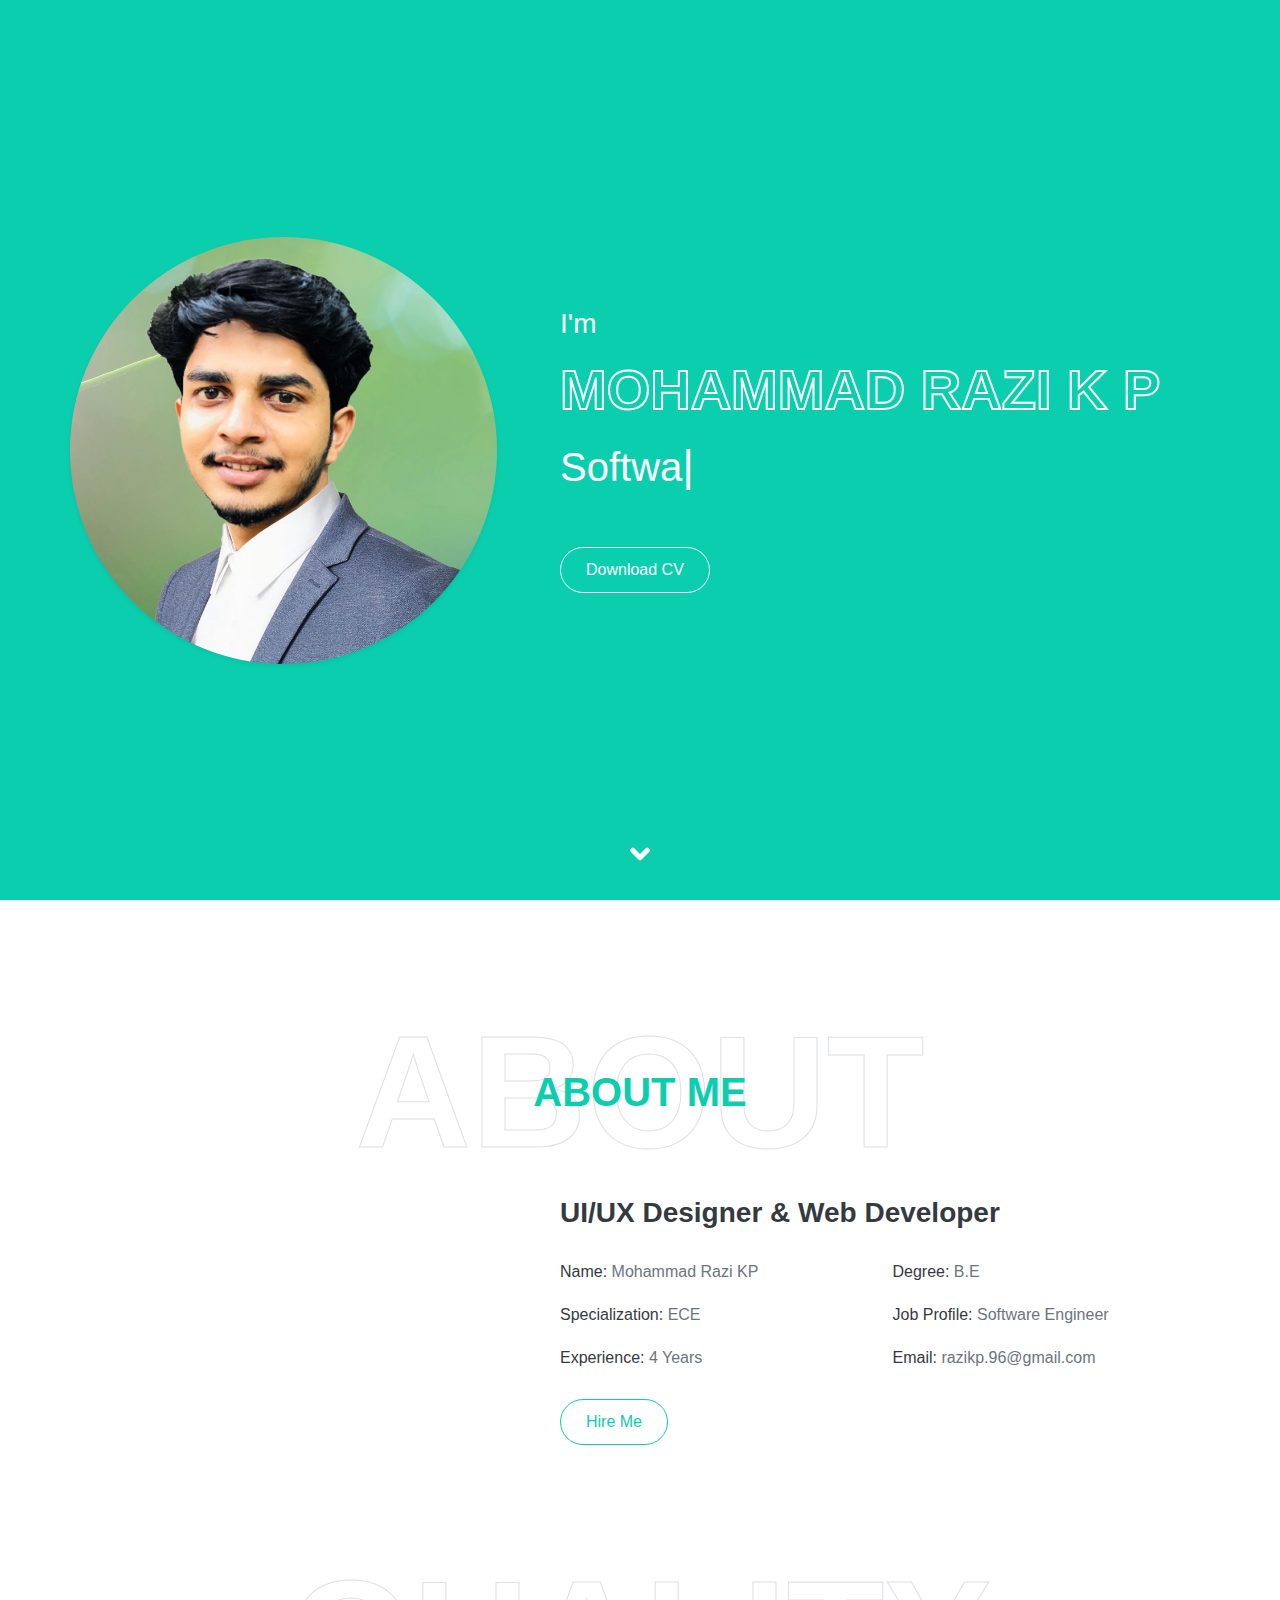
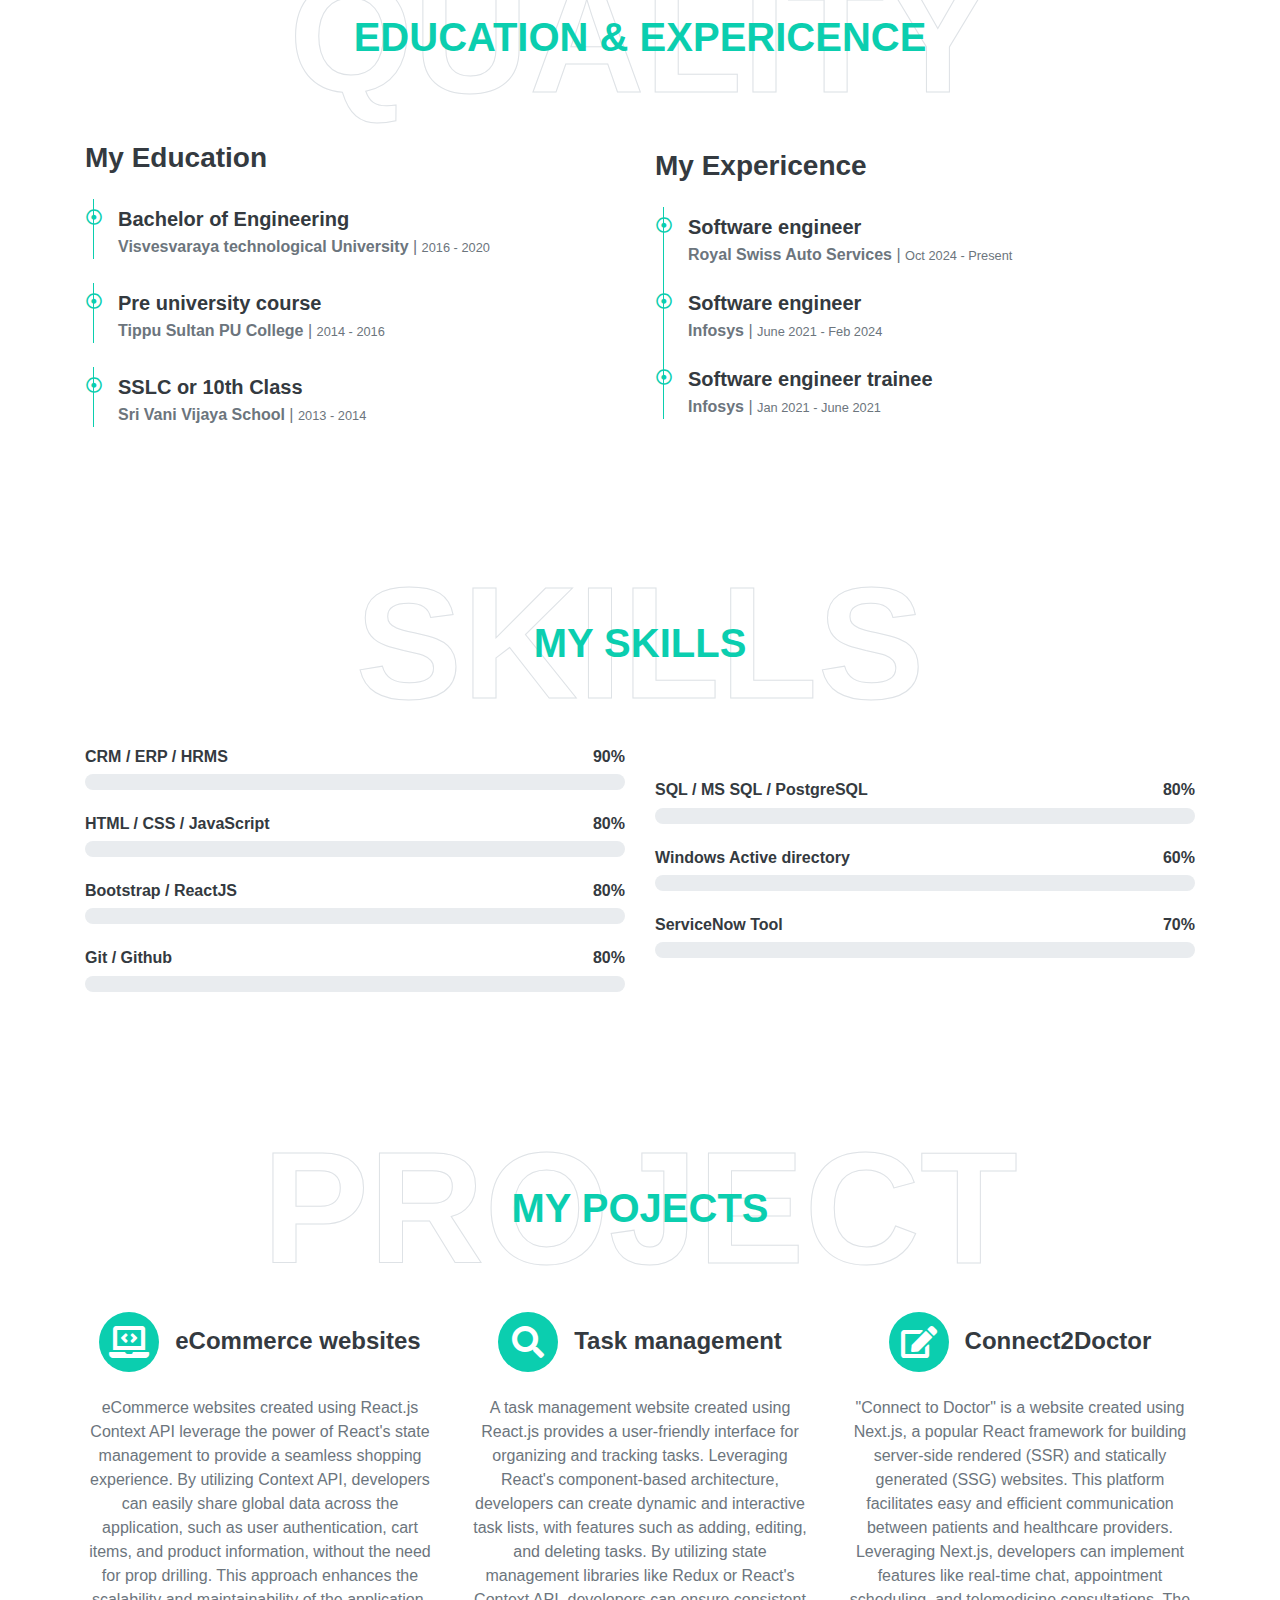
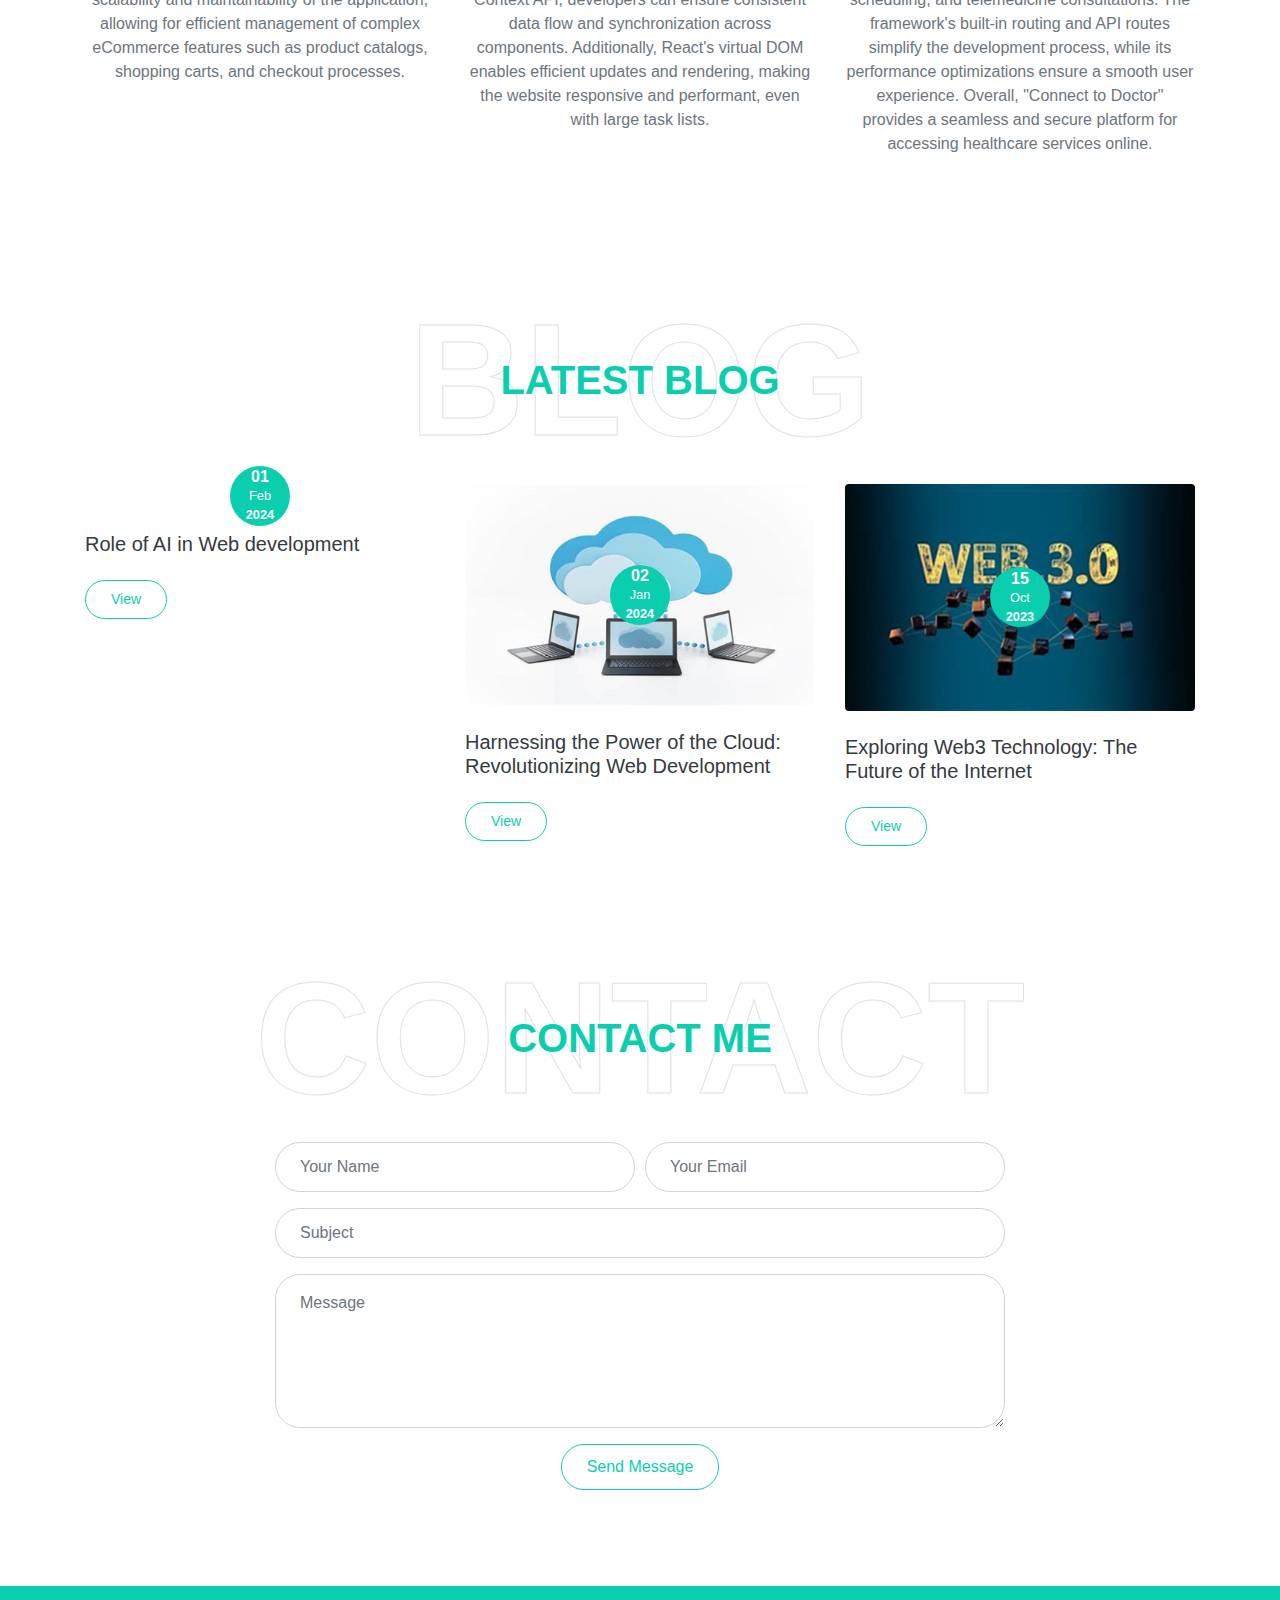
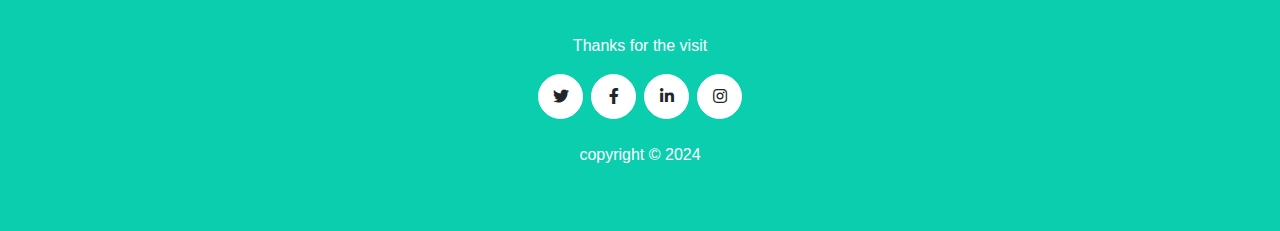
==== commit 761cc007: "Update index.html" ====
--- a/index.html
+++ b/index.html
@@ -82,7 +82,7 @@
                     <h3 class="text-white font-weight-normal mb-3">I'm</h3>
                     <h1 class="display-4 text-uppercase text-primary mb-2" style="-webkit-text-stroke: 2px #ffffff;">MOHAMMAD RAZI K P</h1>
                     <h1 class="typed-text-output d-inline font-weight-lighter text-white"></h1>
-                    <div class="typed-text d-none">Systems engineer, Technical support , Frontend Developer</div>
+                    <div class="typed-text d-none">Software engineer, Technical support engineer, Frontend web Developer</div>
                     <div class="d-flex align-items-center justify-content-center justify-content-lg-start pt-5">
                         <a href="./img/Mohammad_Razi_K_P.pdf" class="btn btn-outline-light mr-5">Download CV</a>
                     </div>
